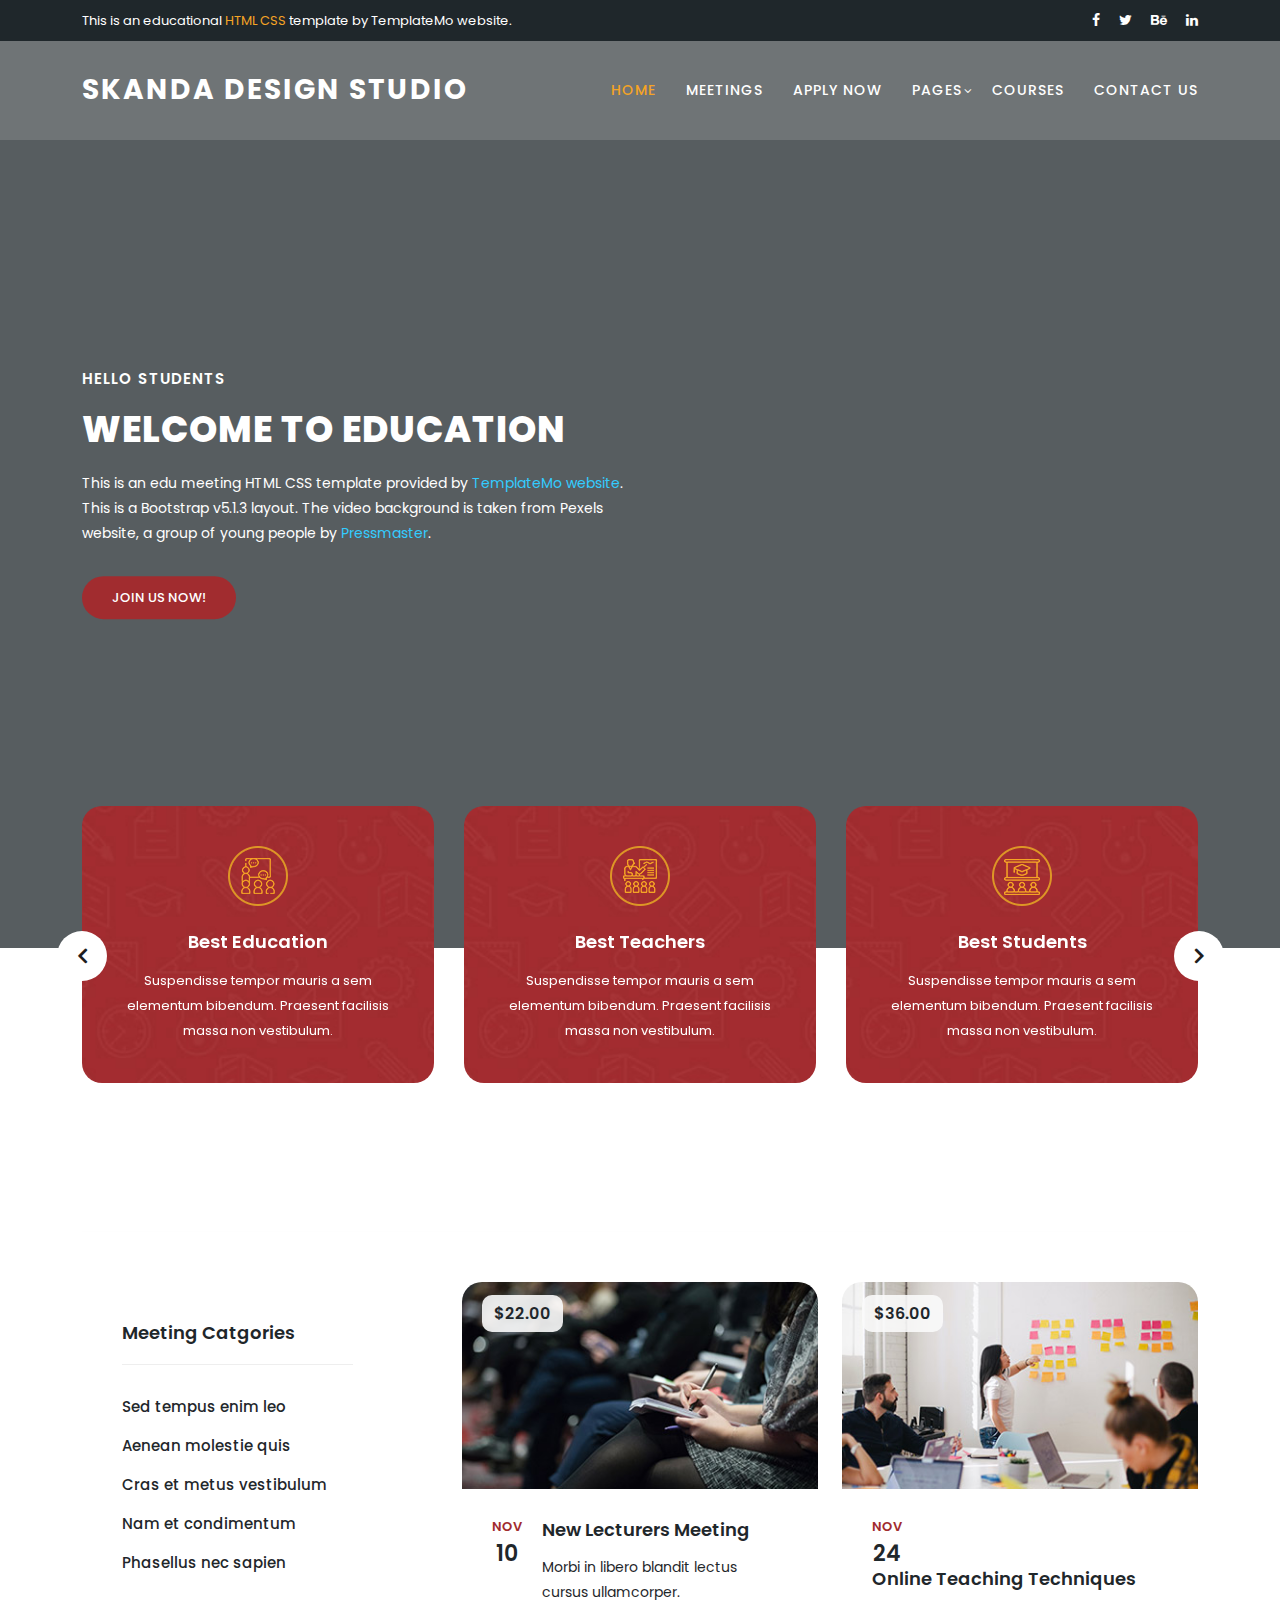
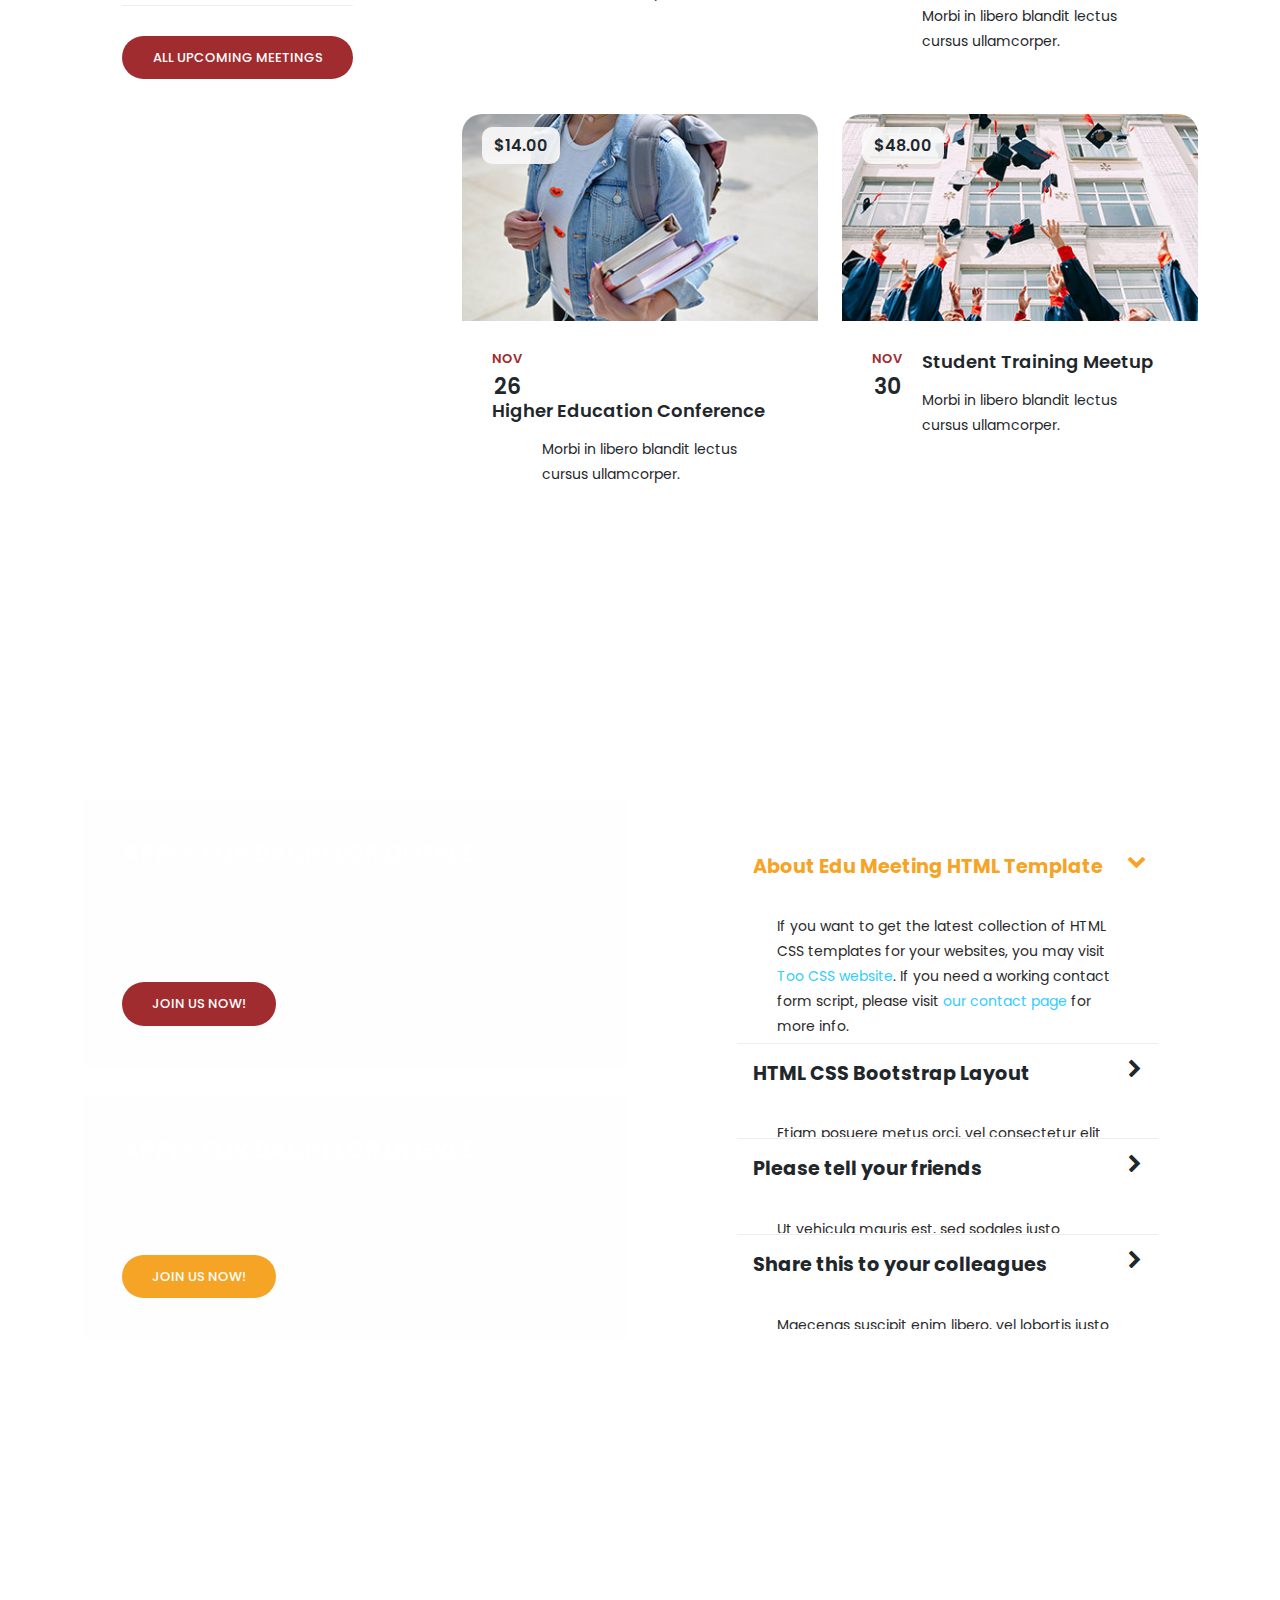
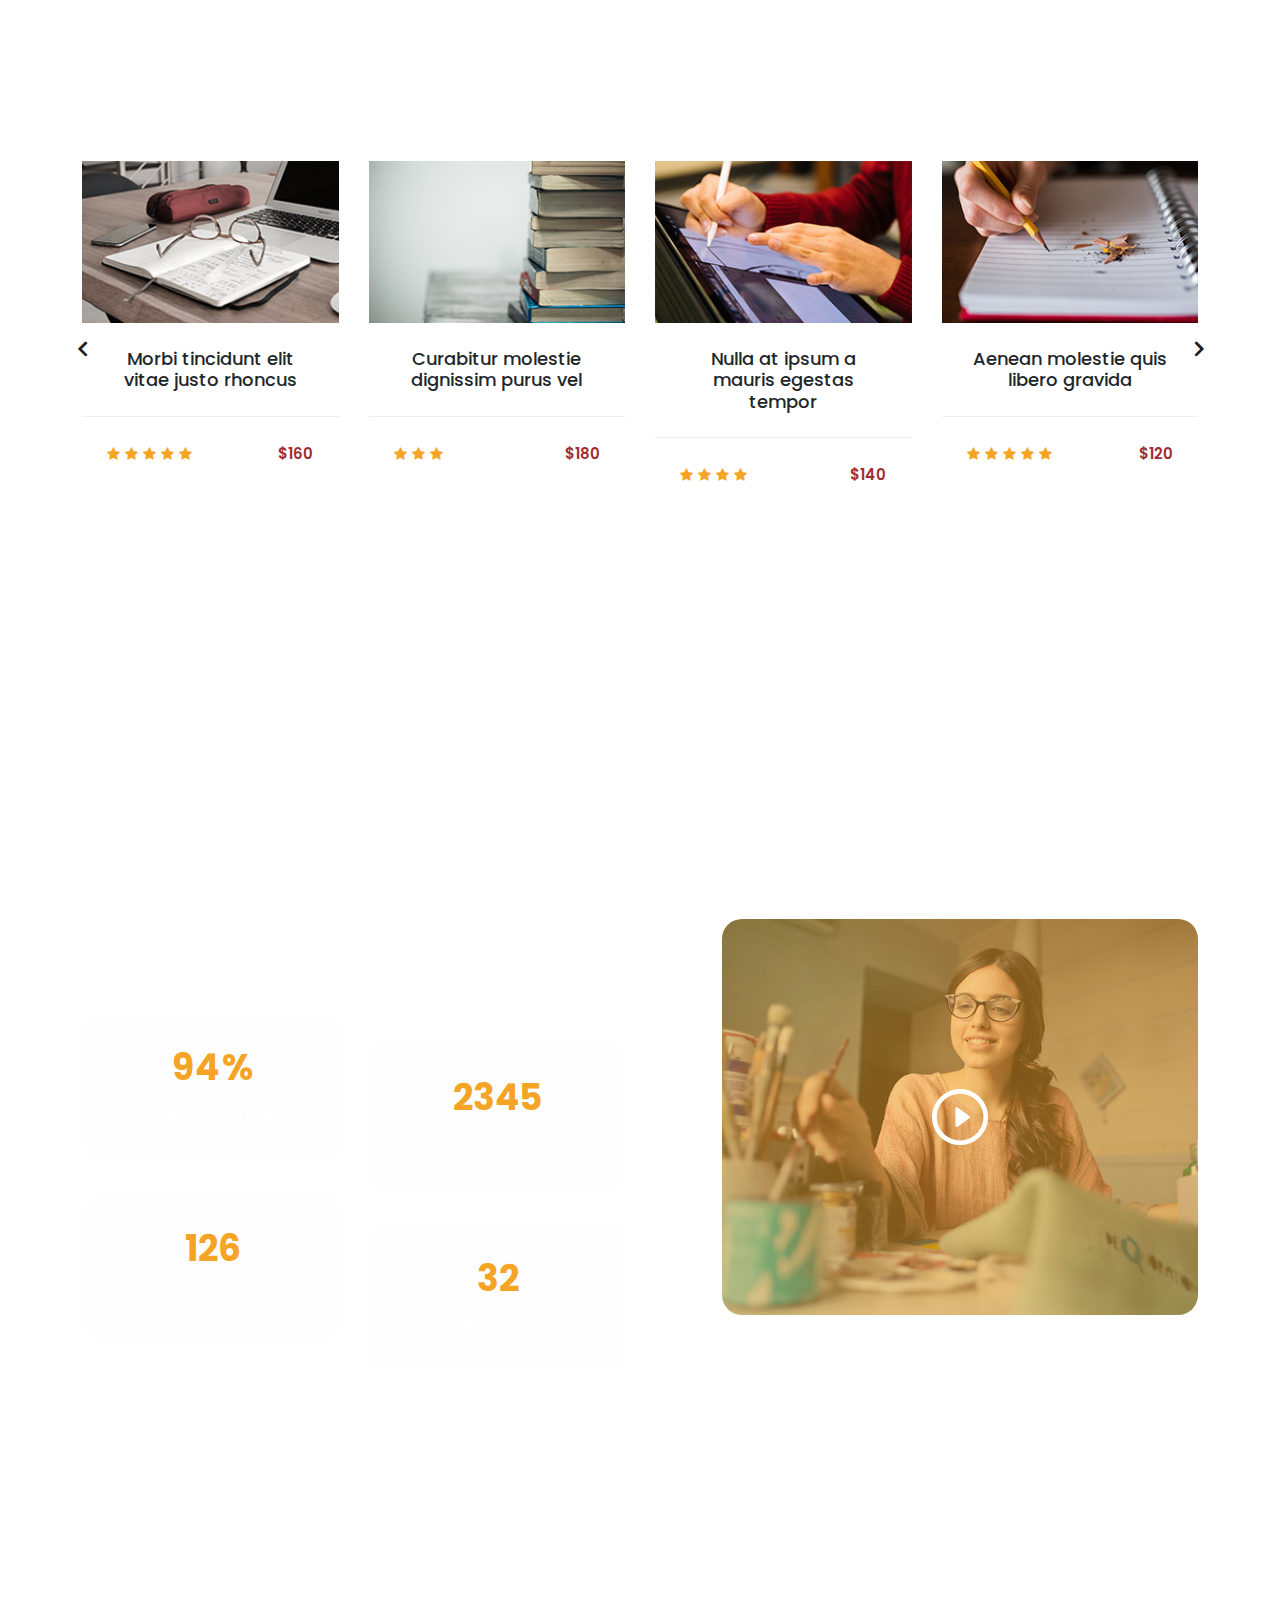
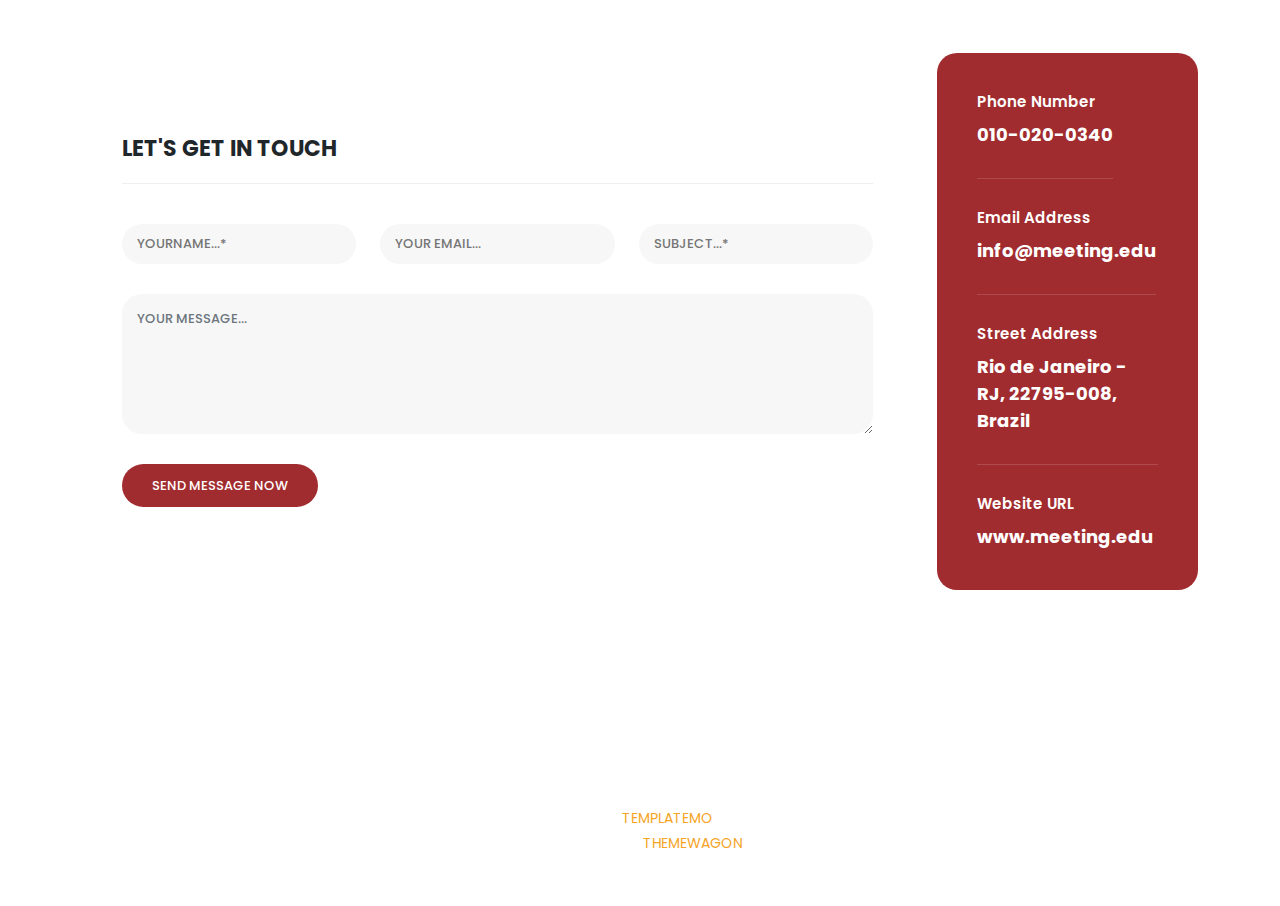
==== index.html @ ee667377 "index.html" ====
<!DOCTYPE html>
<html lang="en">

  <head>

    <meta charset="utf-8">
    <meta name="viewport" content="width=device-width, initial-scale=1, shrink-to-fit=no">
    <meta name="description" content="">
    <meta name="author" content="TemplateMo">
    <link href="https://fonts.googleapis.com/css?family=Poppins:100,200,300,400,500,600,700,800,900" rel="stylesheet">

    <title>SKANDA DESIGNS</title>

    <!-- Bootstrap core CSS -->
    <link href="vendor/bootstrap/css/bootstrap.min.css" rel="stylesheet">


    <!-- Additional CSS Files -->
    <link rel="stylesheet" href="assets/css/fontawesome.css">
    <link rel="stylesheet" href="assets/css/templatemo-edu-meeting.css">
    <link rel="stylesheet" href="assets/css/owl.css">
    <link rel="stylesheet" href="assets/css/lightbox.css">
<!--

TemplateMo 569 Edu Meeting

https://templatemo.com/tm-569-edu-meeting

-->
  </head>

<body>

  <!-- Sub Header -->
  <div class="sub-header">
    <div class="container">
      <div class="row">
        <div class="col-lg-8 col-sm-8">
          <div class="left-content">
            <p>This is an educational <em>HTML CSS</em> template by TemplateMo website.</p>
          </div>
        </div>
        <div class="col-lg-4 col-sm-4">
          <div class="right-icons">
            <ul>
              <li><a href="#"><i class="fa fa-facebook"></i></a></li>
              <li><a href="#"><i class="fa fa-twitter"></i></a></li>
              <li><a href="#"><i class="fa fa-behance"></i></a></li>
              <li><a href="#"><i class="fa fa-linkedin"></i></a></li>
            </ul>
          </div>
        </div>
      </div>
    </div>
  </div>

  <!-- ***** Header Area Start ***** -->
  <header class="header-area header-sticky">
      <div class="container">
          <div class="row">
              <div class="col-12">
                  <nav class="main-nav">
                      <!-- ***** Logo Start ***** -->
                      <a href="index.html" class="logo">
                          Skanda Design Studio
                      </a>
                      <!-- ***** Logo End ***** -->
                      <!-- ***** Menu Start ***** -->
                      <ul class="nav">
                          <li class="scroll-to-section"><a href="#top" class="active">Home</a></li>
                          <li><a href="meetings.html">Meetings</a></li>
                          <li class="scroll-to-section"><a href="#apply">Apply Now</a></li>
                          <li class="has-sub">
                              <a href="javascript:void(0)">Pages</a>
                              <ul class="sub-menu">
                                  <li><a href="meetings.html">Upcoming Meetings</a></li>
                                  <li><a href="meeting-details.html">Meeting Details</a></li>
                              </ul>
                          </li>
                          <li class="scroll-to-section"><a href="#courses">Courses</a></li> 
                          <li class="scroll-to-section"><a href="#contact">Contact Us</a></li> 
                      </ul>        
                      <a class='menu-trigger'>
                          <span>Menu</span>
                      </a>
                      <!-- ***** Menu End ***** -->
                  </nav>
              </div>
          </div>
      </div>
  </header>
  <!-- ***** Header Area End ***** -->

  <!-- ***** Main Banner Area Start ***** -->
  <section class="section main-banner" id="top" data-section="section1">
      <video autoplay muted loop id="bg-video">
          <source src="assets/images/course-video.mp4" type="video/mp4" />
      </video>

      <div class="video-overlay header-text">
          <div class="container">
            <div class="row">
              <div class="col-lg-12">
                <div class="caption">
              <h6>Hello Students</h6>
              <h2>Welcome to Education</h2>
              <p>This is an edu meeting HTML CSS template provided by <a rel="nofollow" href="https://templatemo.com/page/1" target="_blank">TemplateMo website</a>. This is a Bootstrap v5.1.3 layout. The video background is taken from Pexels website, a group of young people by <a rel="nofollow" href="https://www.pexels.com/@pressmaster" target="_blank">Pressmaster</a>.</p>
              <div class="main-button-red">
                  <div class="scroll-to-section"><a href="#contact">Join Us Now!</a></div>
              </div>
          </div>
              </div>
            </div>
          </div>
      </div>
  </section>
  <!-- ***** Main Banner Area End ***** -->

  <section class="services">
    <div class="container">
      <div class="row">
        <div class="col-lg-12">
          <div class="owl-service-item owl-carousel">
          
            <div class="item">
              <div class="icon">
                <img src="assets/images/service-icon-01.png" alt="">
              </div>
              <div class="down-content">
                <h4>Best Education</h4>
                <p>Suspendisse tempor mauris a sem elementum bibendum. Praesent facilisis massa non vestibulum.</p>
              </div>
            </div>
            
            <div class="item">
              <div class="icon">
                <img src="assets/images/service-icon-02.png" alt="">
              </div>
              <div class="down-content">
                <h4>Best Teachers</h4>
                <p>Suspendisse tempor mauris a sem elementum bibendum. Praesent facilisis massa non vestibulum.</p>
              </div>
            </div>
            
            <div class="item">
              <div class="icon">
                <img src="assets/images/service-icon-03.png" alt="">
              </div>
              <div class="down-content">
                <h4>Best Students</h4>
                <p>Suspendisse tempor mauris a sem elementum bibendum. Praesent facilisis massa non vestibulum.</p>
              </div>
            </div>
            
            <div class="item">
              <div class="icon">
                <img src="assets/images/service-icon-02.png" alt="">
              </div>
              <div class="down-content">
                <h4>Online Meeting</h4>
                <p>Suspendisse tempor mauris a sem elementum bibendum. Praesent facilisis massa non vestibulum.</p>
              </div>
            </div>
            
            <div class="item">
              <div class="icon">
                <img src="assets/images/service-icon-03.png" alt="">
              </div>
              <div class="down-content">
                <h4>Best Networking</h4>
                <p>Suspendisse tempor mauris a sem elementum bibendum. Praesent facilisis massa non vestibulum.</p>
              </div>
            </div>
            
          </div>
        </div>
      </div>
    </div>
  </section>

  <section class="upcoming-meetings" id="meetings">
    <div class="container">
      <div class="row">
        <div class="col-lg-12">
          <div class="section-heading">
            <h2>Upcoming Meetings</h2>
          </div>
        </div>
        <div class="col-lg-4">
          <div class="categories">
            <h4>Meeting Catgories</h4>
            <ul>
              <li><a href="#">Sed tempus enim leo</a></li>
              <li><a href="#">Aenean molestie quis</a></li>
              <li><a href="#">Cras et metus vestibulum</a></li>
              <li><a href="#">Nam et condimentum</a></li>
              <li><a href="#">Phasellus nec sapien</a></li>
            </ul>
            <div class="main-button-red">
              <a href="meetings.html">All Upcoming Meetings</a>
            </div>
          </div>
        </div>
        <div class="col-lg-8">
          <div class="row">
            <div class="col-lg-6">
              <div class="meeting-item">
                <div class="thumb">
                  <div class="price">
                    <span>$22.00</span>
                  </div>
                  <a href="meeting-details.html"><img src="assets/images/meeting-01.jpg" alt="New Lecturer Meeting"></a>
                </div>
                <div class="down-content">
                  <div class="date">
                    <h6>Nov <span>10</span></h6>
                  </div>
                  <a href="meeting-details.html"><h4>New Lecturers Meeting</h4></a>
                  <p>Morbi in libero blandit lectus<br>cursus ullamcorper.</p>
                </div>
              </div>
            </div>
            <div class="col-lg-6">
              <div class="meeting-item">
                <div class="thumb">
                  <div class="price">
                    <span>$36.00</span>
                  </div>
                  <a href="meeting-details.html"><img src="assets/images/meeting-02.jpg" alt="Online Teaching"></a>
                </div>
                <div class="down-content">
                  <div class="date">
                    <h6>Nov <span>24</span></h6>
                  </div>
                  <a href="meeting-details.html"><h4>Online Teaching Techniques</h4></a>
                  <p>Morbi in libero blandit lectus<br>cursus ullamcorper.</p>
                </div>
              </div>
            </div>
            <div class="col-lg-6">
              <div class="meeting-item">
                <div class="thumb">
                  <div class="price">
                    <span>$14.00</span>
                  </div>
                  <a href="meeting-details.html"><img src="assets/images/meeting-03.jpg" alt="Higher Education"></a>
                </div>
                <div class="down-content">
                  <div class="date">
                    <h6>Nov <span>26</span></h6>
                  </div>
                  <a href="meeting-details.html"><h4>Higher Education Conference</h4></a>
                  <p>Morbi in libero blandit lectus<br>cursus ullamcorper.</p>
                </div>
              </div>
            </div>
            <div class="col-lg-6">
              <div class="meeting-item">
                <div class="thumb">
                  <div class="price">
                    <span>$48.00</span>
                  </div>
                  <a href="meeting-details.html"><img src="assets/images/meeting-04.jpg" alt="Student Training"></a>
                </div>
                <div class="down-content">
                  <div class="date">
                    <h6>Nov <span>30</span></h6>
                  </div>
                  <a href="meeting-details.html"><h4>Student Training Meetup</h4></a>
                  <p>Morbi in libero blandit lectus<br>cursus ullamcorper.</p>
                </div>
              </div>
            </div>
          </div>
        </div>
      </div>
    </div>
  </section>

  <section class="apply-now" id="apply">
    <div class="container">
      <div class="row">
        <div class="col-lg-6 align-self-center">
          <div class="row">
            <div class="col-lg-12">
              <div class="item">
                <h3>APPLY FOR BACHELOR DEGREE</h3>
                <p>You are allowed to use this edu meeting CSS template for your school or university or business. You can feel free to modify or edit this layout.</p>
                <div class="main-button-red">
                  <div class="scroll-to-section"><a href="#contact">Join Us Now!</a></div>
              </div>
              </div>
            </div>
            <div class="col-lg-12">
              <div class="item">
                <h3>APPLY FOR BACHELOR DEGREE</h3>
                <p>You are not allowed to redistribute the template ZIP file on any other template website. Please contact us for more information.</p>
                <div class="main-button-yellow">
                  <div class="scroll-to-section"><a href="#contact">Join Us Now!</a></div>
              </div>
              </div>
            </div>
          </div>
        </div>
        <div class="col-lg-6">
          <div class="accordions is-first-expanded">
            <article class="accordion">
                <div class="accordion-head">
                    <span>About Edu Meeting HTML Template</span>
                    <span class="icon">
                        <i class="icon fa fa-chevron-right"></i>
                    </span>
                </div>
                <div class="accordion-body">
                    <div class="content">
                        <p>If you want to get the latest collection of HTML CSS templates for your websites, you may visit <a rel="nofollow" href="https://www.toocss.com/" target="_blank">Too CSS website</a>. If you need a working contact form script, please visit <a href="https://templatemo.com/contact" target="_parent">our contact page</a> for more info.</p>
                    </div>
                </div>
            </article>
            <article class="accordion">
                <div class="accordion-head">
                    <span>HTML CSS Bootstrap Layout</span>
                    <span class="icon">
                        <i class="icon fa fa-chevron-right"></i>
                    </span>
                </div>
                <div class="accordion-body">
                    <div class="content">
                        <p>Etiam posuere metus orci, vel consectetur elit imperdiet eu. Cras ipsum magna, maximus at semper sit amet, eleifend eget neque. Nunc facilisis quam purus, sed vulputate augue interdum vitae. Aliquam a elit massa.<br><br>
                        Nulla malesuada elit lacus, ac ultricies massa varius sed. Etiam eu metus eget nibh consequat aliquet. Proin fringilla, quam at euismod porttitor, odio odio tempus ligula, ut feugiat ex erat nec mauris. Donec viverra velit eget lectus sollicitudin tincidunt.</p>
                    </div>
                </div>
            </article>
            <article class="accordion">
                <div class="accordion-head">
                    <span>Please tell your friends</span>
                    <span class="icon">
                        <i class="icon fa fa-chevron-right"></i>
                    </span>
                </div>
                <div class="accordion-body">
                    <div class="content">
                        <p>Ut vehicula mauris est, sed sodales justo rhoncus eu. Morbi porttitor quam velit, at ullamcorper justo suscipit sit amet. Quisque at suscipit mi, non efficitur velit.<br><br>
                        Cras et tortor semper, placerat eros sit amet, porta est. Mauris porttitor sapien et quam volutpat luctus. Nullam sodales ipsum ac neque ultricies varius.</p>
                    </div>
                </div>
            </article>
            <article class="accordion last-accordion">
                <div class="accordion-head">
                    <span>Share this to your colleagues</span>
                    <span class="icon">
                        <i class="icon fa fa-chevron-right"></i>
                    </span>
                </div>
                <div class="accordion-body">
                    <div class="content">
                        <p>Maecenas suscipit enim libero, vel lobortis justo condimentum id. Interdum et malesuada fames ac ante ipsum primis in faucibus.<br><br>
                        Sed eleifend metus sit amet magna tristique, posuere laoreet arcu semper. Nulla pellentesque ut tortor sit amet maximus. In eu libero ullamcorper, semper nisi quis, convallis nisi.</p>
                    </div>
                </div>
            </article>
        </div>
        </div>
      </div>
    </div>
  </section>

  <section class="our-courses" id="courses">
    <div class="container">
      <div class="row">
        <div class="col-lg-12">
          <div class="section-heading">
            <h2>Our Popular Courses</h2>
          </div>
        </div>
        <div class="col-lg-12">
          <div class="owl-courses-item owl-carousel">
            <div class="item">
              <img src="assets/images/course-01.jpg" alt="Course One">
              <div class="down-content">
                <h4>Morbi tincidunt elit vitae justo rhoncus</h4>
                <div class="info">
                  <div class="row">
                    <div class="col-8">
                      <ul>
                        <li><i class="fa fa-star"></i></li>
                        <li><i class="fa fa-star"></i></li>
                        <li><i class="fa fa-star"></i></li>
                        <li><i class="fa fa-star"></i></li>
                        <li><i class="fa fa-star"></i></li>
                      </ul>
                    </div>
                    <div class="col-4">
                       <span>$160</span>
                    </div>
                  </div>
                </div>
              </div>
            </div>
            <div class="item">
              <img src="assets/images/course-02.jpg" alt="Course Two">
              <div class="down-content">
                <h4>Curabitur molestie dignissim purus vel</h4>
                <div class="info">
                  <div class="row">
                    <div class="col-8">
                      <ul>
                        <li><i class="fa fa-star"></i></li>
                        <li><i class="fa fa-star"></i></li>
                        <li><i class="fa fa-star"></i></li>
                      </ul>
                    </div>
                    <div class="col-4">
                       <span>$180</span>
                    </div>
                  </div>
                </div>
              </div>
            </div>
            <div class="item">
              <img src="assets/images/course-03.jpg" alt="">
              <div class="down-content">
                <h4>Nulla at ipsum a mauris egestas tempor</h4>
                <div class="info">
                  <div class="row">
                    <div class="col-8">
                      <ul>
                        <li><i class="fa fa-star"></i></li>
                        <li><i class="fa fa-star"></i></li>
                        <li><i class="fa fa-star"></i></li>
                        <li><i class="fa fa-star"></i></li>
                      </ul>
                    </div>
                    <div class="col-4">
                       <span>$140</span>
                    </div>
                  </div>
                </div>
              </div>
            </div>
            <div class="item">
              <img src="assets/images/course-04.jpg" alt="">
              <div class="down-content">
                <h4>Aenean molestie quis libero gravida</h4>
                <div class="info">
                  <div class="row">
                    <div class="col-8">
                      <ul>
                        <li><i class="fa fa-star"></i></li>
                        <li><i class="fa fa-star"></i></li>
                        <li><i class="fa fa-star"></i></li>
                        <li><i class="fa fa-star"></i></li>
                        <li><i class="fa fa-star"></i></li>
                      </ul>
                    </div>
                    <div class="col-4">
                       <span>$120</span>
                    </div>
                  </div>
                </div>
              </div>
            </div>
            <div class="item">
              <img src="assets/images/course-01.jpg" alt="">
              <div class="down-content">
                <h4>Lorem ipsum dolor sit amet adipiscing elit</h4>
                <div class="info">
                  <div class="row">
                    <div class="col-8">
                      <ul>
                        <li><i class="fa fa-star"></i></li>
                        <li><i class="fa fa-star"></i></li>
                        <li><i class="fa fa-star"></i></li>
                        <li><i class="fa fa-star"></i></li>
                        <li><i class="fa fa-star"></i></li>
                      </ul>
                    </div>
                    <div class="col-4">
                       <span>$250</span>
                    </div>
                  </div>
                </div>
              </div>
            </div>
            <div class="item">
              <img src="assets/images/course-02.jpg" alt="">
              <div class="down-content">
                <h4>TemplateMo is the best website for Free CSS</h4>
                <div class="info">
                  <div class="row">
                    <div class="col-8">
                      <ul>
                        <li><i class="fa fa-star"></i></li>
                        <li><i class="fa fa-star"></i></li>
                        <li><i class="fa fa-star"></i></li>
                        <li><i class="fa fa-star"></i></li>
                        <li><i class="fa fa-star"></i></li>
                      </ul>
                    </div>
                    <div class="col-4">
                       <span>$270</span>
                    </div>
                  </div>
                </div>
              </div>
            </div>
            <div class="item">
              <img src="assets/images/course-03.jpg" alt="">
              <div class="down-content">
                <h4>Web Design Templates at your finger tips</h4>
                <div class="info">
                  <div class="row">
                    <div class="col-8">
                      <ul>
                        <li><i class="fa fa-star"></i></li>
                        <li><i class="fa fa-star"></i></li>
                        <li><i class="fa fa-star"></i></li>
                        <li><i class="fa fa-star"></i></li>
                        <li><i class="fa fa-star"></i></li>
                      </ul>
                    </div>
                    <div class="col-4">
                       <span>$340</span>
                    </div>
                  </div>
                </div>
              </div>
            </div>
            <div class="item">
              <img src="assets/images/course-04.jpg" alt="">
              <div class="down-content">
                <h4>Please visit our website again</h4>
                <div class="info">
                  <div class="row">
                    <div class="col-8">
                      <ul>
                        <li><i class="fa fa-star"></i></li>
                        <li><i class="fa fa-star"></i></li>
                        <li><i class="fa fa-star"></i></li>
                        <li><i class="fa fa-star"></i></li>
                        <li><i class="fa fa-star"></i></li>
                      </ul>
                    </div>
                    <div class="col-4">
                       <span>$360</span>
                    </div>
                  </div>
                </div>
              </div>
            </div>
            <div class="item">
              <img src="assets/images/course-01.jpg" alt="">
              <div class="down-content">
                <h4>Responsive HTML Templates for you</h4>
                <div class="info">
                  <div class="row">
                    <div class="col-8">
                      <ul>
                        <li><i class="fa fa-star"></i></li>
                        <li><i class="fa fa-star"></i></li>
                        <li><i class="fa fa-star"></i></li>
                        <li><i class="fa fa-star"></i></li>
                        <li><i class="fa fa-star"></i></li>
                      </ul>
                    </div>
                    <div class="col-4">
                       <span>$400</span>
                    </div>
                  </div>
                </div>
              </div>
            </div>
            <div class="item">
              <img src="assets/images/course-02.jpg" alt="">
              <div class="down-content">
                <h4>Download Free CSS Layouts for your business</h4>
                <div class="info">
                  <div class="row">
                    <div class="col-8">
                      <ul>
                        <li><i class="fa fa-star"></i></li>
                        <li><i class="fa fa-star"></i></li>
                        <li><i class="fa fa-star"></i></li>
                        <li><i class="fa fa-star"></i></li>
                        <li><i class="fa fa-star"></i></li>
                      </ul>
                    </div>
                    <div class="col-4">
                       <span>$430</span>
                    </div>
                  </div>
                </div>
              </div>
            </div>
            <div class="item">
              <img src="assets/images/course-03.jpg" alt="">
              <div class="down-content">
                <h4>Morbi in libero blandit lectus cursus</h4>
                <div class="info">
                  <div class="row">
                    <div class="col-8">
                      <ul>
                        <li><i class="fa fa-star"></i></li>
                        <li><i class="fa fa-star"></i></li>
                        <li><i class="fa fa-star"></i></li>
                        <li><i class="fa fa-star"></i></li>
                        <li><i class="fa fa-star"></i></li>
                      </ul>
                    </div>
                    <div class="col-4">
                       <span>$480</span>
                    </div>
                  </div>
                </div>
              </div>
            </div>
            <div class="item">
              <img src="assets/images/course-04.jpg" alt="">
              <div class="down-content">
                <h4>Curabitur molestie dignissim purus</h4>
                <div class="info">
                  <div class="row">
                    <div class="col-8">
                      <ul>
                        <li><i class="fa fa-star"></i></li>
                        <li><i class="fa fa-star"></i></li>
                        <li><i class="fa fa-star"></i></li>
                        <li><i class="fa fa-star"></i></li>
                        <li><i class="fa fa-star"></i></li>
                      </ul>
                    </div>
                    <div class="col-4">
                       <span>$560</span>
                    </div>
                  </div>
                </div>
              </div>
            </div>
          </div>
        </div>
      </div>
    </div>
  </section>

  <section class="our-facts">
    <div class="container">
      <div class="row">
        <div class="col-lg-6">
          <div class="row">
            <div class="col-lg-12">
              <h2>A Few Facts About Our University</h2>
            </div>
            <div class="col-lg-6">
              <div class="row">
                <div class="col-12">
                  <div class="count-area-content percentage">
                    <div class="count-digit">94</div>
                    <div class="count-title">Succesed Students</div>
                  </div>
                </div>
                <div class="col-12">
                  <div class="count-area-content">
                    <div class="count-digit">126</div>
                    <div class="count-title">Current Teachers</div>
                  </div>
                </div>
              </div>
            </div>
            <div class="col-lg-6">
              <div class="row">
                <div class="col-12">
                  <div class="count-area-content new-students">
                    <div class="count-digit">2345</div>
                    <div class="count-title">New Students</div>
                  </div>
                </div> 
                <div class="col-12">
                  <div class="count-area-content">
                    <div class="count-digit">32</div>
                    <div class="count-title">Awards</div>
                  </div>
                </div>
              </div>
            </div>
          </div>
        </div> 
        <div class="col-lg-6 align-self-center">
          <div class="video">
            <a href="https://www.youtube.com/watch?v=HndV87XpkWg" target="_blank"><img src="assets/images/play-icon.png" alt=""></a>
          </div>
        </div>
      </div>
    </div>
  </section>

  <section class="contact-us" id="contact">
    <div class="container">
      <div class="row">
        <div class="col-lg-9 align-self-center">
          <div class="row">
            <div class="col-lg-12">
              <form id="contact" action="" method="post">
                <div class="row">
                  <div class="col-lg-12">
                    <h2>Let's get in touch</h2>
                  </div>
                  <div class="col-lg-4">
                    <fieldset>
                      <input name="name" type="text" id="name" placeholder="YOURNAME...*" required="">
                    </fieldset>
                  </div>
                  <div class="col-lg-4">
                    <fieldset>
                    <input name="email" type="text" id="email" pattern="[^ @]*@[^ @]*" placeholder="YOUR EMAIL..." required="">
                  </fieldset>
                  </div>
                  <div class="col-lg-4">
                    <fieldset>
                      <input name="subject" type="text" id="subject" placeholder="SUBJECT...*" required="">
                    </fieldset>
                  </div>
                  <div class="col-lg-12">
                    <fieldset>
                      <textarea name="message" type="text" class="form-control" id="message" placeholder="YOUR MESSAGE..." required=""></textarea>
                    </fieldset>
                  </div>
                  <div class="col-lg-12">
                    <fieldset>
                      <button type="submit" id="form-submit" class="button">SEND MESSAGE NOW</button>
                    </fieldset>
                  </div>
                </div>
              </form>
            </div>
          </div>
        </div>
        <div class="col-lg-3">
          <div class="right-info">
            <ul>
              <li>
                <h6>Phone Number</h6>
                <span>010-020-0340</span>
              </li>
              <li>
                <h6>Email Address</h6>
                <span>info@meeting.edu</span>
              </li>
              <li>
                <h6>Street Address</h6>
                <span>Rio de Janeiro - RJ, 22795-008, Brazil</span>
              </li>
              <li>
                <h6>Website URL</h6>
                <span>www.meeting.edu</span>
              </li>
            </ul>
          </div>
        </div>
      </div>
    </div>
    <div class="footer">
      <p>Copyright © 2022 Edu Meeting Co., Ltd. All Rights Reserved. 
          <br>
          Design: <a href="https://templatemo.com" target="_parent" title="free css templates">TemplateMo</a>
          <br>
          Distibuted By: <a href="https://themewagon.com" target="_blank" title="Build Better UI, Faster">ThemeWagon</a>
        </p>
    </div>
  </section>

  <!-- Scripts -->
  <!-- Bootstrap core JavaScript -->
    <script src="vendor/jquery/jquery.min.js"></script>
    <script src="vendor/bootstrap/js/bootstrap.bundle.min.js"></script>

    <script src="assets/js/isotope.min.js"></script>
    <script src="assets/js/owl-carousel.js"></script>
    <script src="assets/js/lightbox.js"></script>
    <script src="assets/js/tabs.js"></script>
    <script src="assets/js/video.js"></script>
    <script src="assets/js/slick-slider.js"></script>
    <script src="assets/js/custom.js"></script>
    <script>
        //according to loftblog tut
        $('.nav li:first').addClass('active');

        var showSection = function showSection(section, isAnimate) {
          var
          direction = section.replace(/#/, ''),
          reqSection = $('.section').filter('[data-section="' + direction + '"]'),
          reqSectionPos = reqSection.offset().top - 0;

          if (isAnimate) {
            $('body, html').animate({
              scrollTop: reqSectionPos },
            800);
          } else {
            $('body, html').scrollTop(reqSectionPos);
          }

        };

        var checkSection = function checkSection() {
          $('.section').each(function () {
            var
            $this = $(this),
            topEdge = $this.offset().top - 80,
            bottomEdge = topEdge + $this.height(),
            wScroll = $(window).scrollTop();
            if (topEdge < wScroll && bottomEdge > wScroll) {
              var
              currentId = $this.data('section'),
              reqLink = $('a').filter('[href*=\\#' + currentId + ']');
              reqLink.closest('li').addClass('active').
              siblings().removeClass('active');
            }
          });
        };

        $('.main-menu, .responsive-menu, .scroll-to-section').on('click', 'a', function (e) {
          e.preventDefault();
          showSection($(this).attr('href'), true);
        });

        $(window).scroll(function () {
          checkSection();
        });
    </script>
</body>

</body>
</html>
---- assets/css/templatemo-edu-meeting.css ----
/*

TemplateMo 569 Edu Meeting

https://templatemo.com/tm-569-edu-meeting

*/

/* ---------------------------------------------
Table of contents
------------------------------------------------
01. font & reset css
02. reset
03. global styles
04. header
05. banner
06. features
07. testimonials
08. contact
09. footer
10. preloader
11. search
12. portfolio

--------------------------------------------- */
/* 
---------------------------------------------
font & reset css
--------------------------------------------- 
*/
@import url("https://fonts.googleapis.com/css?family=Poppins:100,200,300,400,500,600,700,800,900");
/* 
---------------------------------------------
reset
--------------------------------------------- 
*/
html, body, div, span, applet, object, iframe, h1, h2, h3, h4, h5, h6, p, blockquote, div
pre, a, abbr, acronym, address, big, cite, code, del, dfn, em, font, img, ins, kbd, q,
s, samp, small, strike, strong, sub, sup, tt, var, b, u, i, center, dl, dt, dd, ol, ul, li,
figure, header, nav, section, article, aside, footer, figcaption {
  margin: 0;
  padding: 0;
  border: 0;
  outline: 0;
}

.clearfix:after {
  content: ".";
  display: block;
  clear: both;
  visibility: hidden;
  line-height: 0;
  height: 0;
}

.clearfix {
  display: inline-block;
}

html[xmlns] .clearfix {
  display: block;
}

* html .clearfix {
  height: 1%;
}

ul, li {
  padding: 0;
  margin: 0;
  list-style: none;
}

header, nav, section, article, aside, footer, hgroup {
  display: block;
}

* {
  box-sizing: border-box;
}

html, body {
  font-family: 'Poppins', sans-serif;
  font-weight: 400;
  background-color: #fff;
  font-size: 16px;
  -ms-text-size-adjust: 100%;
  -webkit-font-smoothing: antialiased;
  -moz-osx-font-smoothing: grayscale;
}

a {
  text-decoration: none !important;
  color: #3CF;
}

a:hover {
	color: #FC3;
}

h1, h2, h3, h4, h5, h6 {
  margin-top: 0px;
  margin-bottom: 0px;
}

ul {
  margin-bottom: 0px;
}

p {
  font-size: 14px;
  line-height: 25px;
  color: #2a2a2a;
}

img {
  width: 100%;
  overflow: hidden;
}

/* 
---------------------------------------------
global styles
--------------------------------------------- 
*/
html,
body {
  background: #fff;
  font-family: 'Poppins', sans-serif;
}

::selection {
  background: #f5a425;
  color: #fff;
}

::-moz-selection {
  background: #f5a425;
  color: #fff;
}

@media (max-width: 991px) {
  html, body {
    overflow-x: hidden;
  }
  .mobile-top-fix {
    margin-top: 30px;
    margin-bottom: 0px;
  }
  .mobile-bottom-fix {
    margin-bottom: 30px;
  }
  .mobile-bottom-fix-big {
    margin-bottom: 60px;
  }
}

.main-button-red a {
  font-size: 13px;
  color: #fff;
  background-color: #a12c2f;
  padding: 12px 30px;
  display: inline-block;
  border-radius: 22px;
  font-weight: 500;
  text-transform: uppercase;
  transition: all .3s;
}

.main-button-red a:hover {
  opacity: 0.9;
}

.main-button-yellow a {
  font-size: 13px;
  color: #fff;
  background-color: #f5a425;
  padding: 12px 30px;
  display: inline-block;
  border-radius: 22px;
  font-weight: 500;
  text-transform: uppercase;
  transition: all .3s;
}

.main-button-yellow a:hover {
  opacity: 0.9;
}

.section-heading h2 {
  line-height: 40px;
  margin-top: 0px;
  margin-bottom: 50px; 
  padding-bottom: 20px;
  border-bottom: 1px solid rgba(250,250,250,0.15);
  font-size: 22px;
  font-weight: 700;
  text-transform: uppercase;
  color: #fff;
}


/* 
---------------------------------------------
header
--------------------------------------------- 
*/

.sub-header {
  background-color: #1f272b;
  position: relative;
  z-index: 1111;
}

.sub-header .left-content p {
  color: #fff;
  padding: 8px 0px;
  font-size: 13px;
}

.sub-header .right-icons {
  text-align: right;
  padding: 8px 0px;
}

.sub-header .right-icons ul li {
  display: inline-block;
  margin-left: 15px;
}

.sub-header .right-icons ul li a {
  color: #fff;
  font-size: 14px;
  transition: all .3s;
}

.sub-header .right-icons ul li a:hover {
  color: #f5a425;
}

.sub-header .left-content p em {
   font-style: normal;
   color: #f5a425;
}

.background-header {
  background-color: #fff!important;
  height: 80px!important;
  position: fixed!important;
  top: 0!important;
  left: 0;
  right: 0;
  box-shadow: 0px 0px 10px rgba(0,0,0,0.15)!important;
}

.background-header .main-nav .nav li a {
  color: #1e1e1e!important;
}

.background-header .logo,
.background-header .main-nav .nav li a {
  color: #1e1e1e!important;
}

.background-header .main-nav .nav li:hover a {
  color: #fb5849!important;
}

.background-header .nav li a.active {
  color: #fb5849!important;
}

.header-area {
  background-color: rgba(250,250,250,0.15);
  position: absolute;
  top: 40px;
  left: 0;
  right: 0;
  z-index: 100;
  -webkit-transition: all .5s ease 0s;
  -moz-transition: all .5s ease 0s;
  -o-transition: all .5s ease 0s;
  transition: all .5s ease 0s;
}

.header-area .main-nav {
  min-height: 80px;
  background: transparent;
}

.header-area .main-nav .logo {
  line-height: 100px;
  color: #fff;
  font-size: 28px;
  font-weight: 700;
  text-transform: uppercase;
  letter-spacing: 2px;
  float: left;
  -webkit-transition: all 0.3s ease 0s;
  -moz-transition: all 0.3s ease 0s;
  -o-transition: all 0.3s ease 0s;
  transition: all 0.3s ease 0s;
}

.background-header .main-nav .logo {
  line-height: 75px;
}

.background-header .nav {
  margin-top: 20px !important;
}

.header-area .main-nav .nav {
  float: right;
  margin-top: 30px;
  margin-right: 0px;
  background-color: transparent;
  -webkit-transition: all 0.3s ease 0s;
  -moz-transition: all 0.3s ease 0s;
  -o-transition: all 0.3s ease 0s;
  transition: all 0.3s ease 0s;
  position: relative;
  z-index: 999;
}

.header-area .main-nav .nav li {
  padding-left: 15px;
  padding-right: 15px;
}

.header-area .main-nav .nav li:last-child {
  padding-right: 0px;
}

.header-area .main-nav .nav li a {
  display: block;
  font-weight: 500;
  font-size: 14px;
  text-transform: uppercase;
  color: #fff;
  -webkit-transition: all 0.3s ease 0s;
  -moz-transition: all 0.3s ease 0s;
  -o-transition: all 0.3s ease 0s;
  transition: all 0.3s ease 0s;
  height: 40px;
  line-height: 40px;
  border: transparent;
  letter-spacing: 1px;
}

.header-area .main-nav .nav li:hover a,
.header-area .main-nav .nav li a.active {
  color: #f5a425!important;
}

.background-header .main-nav .nav li:hover a,
.background-header .main-nav .nav li a.active {
  color: #f5a425!important;
  opacity: 1;
}

.header-area .main-nav .nav li.has-sub {
  position: relative;
  padding-right: 15px;
}

.header-area .main-nav .nav li.has-sub:after {
  font-family: FontAwesome;
  content: "\f107";
  font-size: 12px;
  color: #fff;
  position: absolute;
  right: 5px;
  top: 12px;
}

.background-header .main-nav .nav li.has-sub:after {
  color: #1e1e1e;
}

.header-area .main-nav .nav li.has-sub ul.sub-menu {
  position: absolute;
  width: 200px;
  box-shadow: 0 2px 28px 0 rgba(0, 0, 0, 0.06);
  overflow: hidden;
  top: 40px;
  opacity: 0;
  transition: all .3s;
  transform: translateY(+2em);
  visibility: hidden;
  z-index: -1;
}

.header-area .main-nav .nav li.has-sub ul.sub-menu li {
  margin-left: 0px;
  padding-left: 0px;
  padding-right: 0px;
}

.header-area .main-nav .nav li.has-sub ul.sub-menu li a {
  opacity: 1;
  display: block;
  background: #f7f7f7;
  color: #2a2a2a!important;
  padding-left: 20px;
  height: 40px;
  line-height: 40px;
  -webkit-transition: all 0.3s ease 0s;
  -moz-transition: all 0.3s ease 0s;
  -o-transition: all 0.3s ease 0s;
  transition: all 0.3s ease 0s;
  position: relative;
  font-size: 13px;
  font-weight: 400;
  border-bottom: 1px solid #eee;
}

.header-area .main-nav .nav li.has-sub ul li a:hover {
  background: #fff;
  color: #f5a425!important;
  padding-left: 25px;
}

.header-area .main-nav .nav li.has-sub ul li a:hover:before {
  width: 3px;
}

.header-area .main-nav .nav li.has-sub:hover ul.sub-menu {
  visibility: visible;
  opacity: 1;
  z-index: 1;
  transform: translateY(0%);
  transition-delay: 0s, 0s, 0.3s;
}

.header-area .main-nav .menu-trigger {
  cursor: pointer;
  display: block;
  position: absolute;
  top: 33px;
  width: 32px;
  height: 40px;
  text-indent: -9999em;
  z-index: 99;
  right: 40px;
  display: none;
}

.background-header .main-nav .menu-trigger {
  top: 23px;
}

.header-area .main-nav .menu-trigger span,
.header-area .main-nav .menu-trigger span:before,
.header-area .main-nav .menu-trigger span:after {
  -moz-transition: all 0.4s;
  -o-transition: all 0.4s;
  -webkit-transition: all 0.4s;
  transition: all 0.4s;
  background-color: #1e1e1e;
  display: block;
  position: absolute;
  width: 30px;
  height: 2px;
  left: 0;
}

.background-header .main-nav .menu-trigger span,
.background-header .main-nav .menu-trigger span:before,
.background-header .main-nav .menu-trigger span:after {
  background-color: #1e1e1e;
}

.header-area .main-nav .menu-trigger span:before,
.header-area .main-nav .menu-trigger span:after {
  -moz-transition: all 0.4s;
  -o-transition: all 0.4s;
  -webkit-transition: all 0.4s;
  transition: all 0.4s;
  background-color: #1e1e1e;
  display: block;
  position: absolute;
  width: 30px;
  height: 2px;
  left: 0;
  width: 75%;
}

.background-header .main-nav .menu-trigger span:before,
.background-header .main-nav .menu-trigger span:after {
  background-color: #1e1e1e;
}

.header-area .main-nav .menu-trigger span:before,
.header-area .main-nav .menu-trigger span:after {
  content: "";
}

.header-area .main-nav .menu-trigger span {
  top: 16px;
}

.header-area .main-nav .menu-trigger span:before {
  -moz-transform-origin: 33% 100%;
  -ms-transform-origin: 33% 100%;
  -webkit-transform-origin: 33% 100%;
  transform-origin: 33% 100%;
  top: -10px;
  z-index: 10;
}

.header-area .main-nav .menu-trigger span:after {
  -moz-transform-origin: 33% 0;
  -ms-transform-origin: 33% 0;
  -webkit-transform-origin: 33% 0;
  transform-origin: 33% 0;
  top: 10px;
}

.header-area .main-nav .menu-trigger.active span,
.header-area .main-nav .menu-trigger.active span:before,
.header-area .main-nav .menu-trigger.active span:after {
  background-color: transparent;
  width: 100%;
}

.header-area .main-nav .menu-trigger.active span:before {
  -moz-transform: translateY(6px) translateX(1px) rotate(45deg);
  -ms-transform: translateY(6px) translateX(1px) rotate(45deg);
  -webkit-transform: translateY(6px) translateX(1px) rotate(45deg);
  transform: translateY(6px) translateX(1px) rotate(45deg);
  background-color: #1e1e1e;
}

.background-header .main-nav .menu-trigger.active span:before {
  background-color: #1e1e1e;
}

.header-area .main-nav .menu-trigger.active span:after {
  -moz-transform: translateY(-6px) translateX(1px) rotate(-45deg);
  -ms-transform: translateY(-6px) translateX(1px) rotate(-45deg);
  -webkit-transform: translateY(-6px) translateX(1px) rotate(-45deg);
  transform: translateY(-6px) translateX(1px) rotate(-45deg);
  background-color: #1e1e1e;
}

.background-header .main-nav .menu-trigger.active span:after {
  background-color: #1e1e1e;
}

.header-area.header-sticky {
  min-height: 80px;
}

.header-area .nav {
  margin-top: 30px;
}

.header-area.header-sticky .nav li a.active {
  color: #f5a425;
}

@media (max-width: 1200px) {
  .header-area .main-nav .nav li {
    padding-left: 7px;
    padding-right: 7px;
  }
  .header-area .main-nav:before {
    display: none;
  }
}

@media (max-width: 767px) {
  .header-area .main-nav .logo {
    color: #1e1e1e;
  }
  .header-area.header-sticky .nav li a:hover,
  .header-area.header-sticky .nav li a.active {
    color: #f5a425!important;
    opacity: 1;
  }
  .header-area.header-sticky .nav li.search-icon a {
    width: 100%;
  }
  .header-area {
    background-color: #f7f7f7;
    padding: 0px 15px;
    height: 100px;
    box-shadow: none;
    text-align: center;
  }
  .header-area .container {
    padding: 0px;
  }
  .header-area .logo {
    margin-left: 30px;
  }
  .header-area .menu-trigger {
    display: block !important;
  }
  .header-area .main-nav {
    overflow: hidden;
  }
  .header-area .main-nav .nav {
    float: none;
    width: 100%;
    display: none;
    -webkit-transition: all 0s ease 0s;
    -moz-transition: all 0s ease 0s;
    -o-transition: all 0s ease 0s;
    transition: all 0s ease 0s;
    margin-left: 0px;
  }
  .header-area .main-nav .nav li:first-child {
    border-top: 1px solid #eee;
  }
  .header-area.header-sticky .nav {
    margin-top: 100px !important;
  }
  .header-area .main-nav .nav li {
    width: 100%;
    background: #fff;
    border-bottom: 1px solid #eee;
    padding-left: 0px !important;
    padding-right: 0px !important;
  }
  .header-area .main-nav .nav li a {
    height: 50px !important;
    line-height: 50px !important;
    padding: 0px !important;
    border: none !important;
    background: #f7f7f7 !important;
    color: #191a20 !important;
  }
  .header-area .main-nav .nav li a:hover {
    background: #eee !important;
    color: #f5a425!important;
  }
  .header-area .main-nav .nav li.has-sub ul.sub-menu {
    position: relative;
    visibility: inherit;
    opacity: 1;
    z-index: 1;
    transform: translateY(0%);
    top: 0px;
    width: 100%;
    box-shadow: none;
    height: 0px;
    transition: all 0s;
  }
  .header-area .main-nav .nav li.submenu ul li a {
    font-size: 12px;
    font-weight: 400;
  }
  .header-area .main-nav .nav li.submenu ul li a:hover:before {
    width: 0px;
  }
  .header-area .main-nav .nav li.has-sub ul.sub-menu {
    height: auto;
  }
  .header-area .main-nav .nav li.has-sub:after {
    color: #3B566E;
    right: 30px;
    font-size: 14px;
    top: 15px;
  }
  .header-area .main-nav .nav li.submenu:hover ul, .header-area .main-nav .nav li.submenu:focus ul {
    height: 0px;
  }
}

@media (min-width: 767px) {
  .header-area .main-nav .nav {
    display: flex !important;
  }
}


/* 
---------------------------------------------
banner
--------------------------------------------- 
*/

.main-banner {
  position: relative;
  max-height: 100%;
  overflow: hidden;
  margin-bottom: -7px;
}

#bg-video {
    min-width: 100%;
    min-height: 100vh;
    max-width: 100%;
    max-height: 100vh;
    object-fit: cover;
    z-index: -1;
}

#bg-video::-webkit-media-controls {
    display: none !important;
}

.video-overlay {
    position: absolute;
    background-color: rgba(31,39,43,0.75);
    top: 0;
    left: 0;
    bottom: 0;
    right: 0;
    width: 100%;
}

.main-banner .caption {
  position: absolute;
  top: 50%;
  transform: translateY(-50%);
}

.main-banner .caption h6 {
  margin-top: 0px;
  font-size: 15px;
  text-transform: uppercase;
  font-weight: 600;
  color: #fff;
  letter-spacing: 1px;
}

.main-banner .caption h2 {
  margin-top: 20px;
  margin-bottom: 20px;
  font-size: 36px;
  text-transform: uppercase;
  font-weight: 800;
  color: #fff;
  letter-spacing: 1px;
}

.main-banner .caption h2 em {
  font-style: normal;
  color: #f5a425;
  font-weight: 900;
}

.main-banner .caption p {
  color: #fff;
  font-size: 14px;
  max-width: 570px;
}

.main-banner .caption .main-button-red {
  margin-top: 30px;
}

@media screen and (max-width: 767px) {

  .main-banner .caption h6 {
    font-weight: 500;
  }

  .main-banner .caption h2 {
    font-size: 36px;
  }

}


/*
---------------------------------------------
services
---------------------------------------------
*/

.services {
  margin-top: -135px;
  position: absolute;
  width: 100%;
}

.services .item {
  background-image: url(../images/service-item-bg.jpg);
  background-repeat: no-repeat;
  background-size: cover;
  background-position: center center;
  border-radius: 20px;
  text-align: center;
  color: #fff;
  padding: 40px;
}

.services .item .icon {
  max-width: 60px;
  margin: 0 auto;
}

.services .item h4 {
  margin-top: 25px;
  margin-bottom: 15px;
  font-size: 18px;
  font-weight: 600;
}

.services .item p {
  color: #fff;
  font-size: 13px;
}

.services .owl-nav {
  display: inline-block !important;
  text-align: center;
  position: absolute;
  width: 100%;
  top: 50%;
  transform: translateY(-25px);
}
    
.services .owl-nav .owl-prev{
  margin-right: 10px;
  outline: none;
  position: absolute;
  left: -80px;
}

.services .owl-nav .owl-prev span,
.services .owl-nav .owl-next span {
  opacity: 0;
}

.services .owl-nav .owl-prev:before {
  display: inline-block;
  font-family: 'FontAwesome';
  color: #1e1e1e;
  font-size: 25px;
  font-weight: 700;
  content: '\f104';
  background-color: #fff;
  width: 50px;
  height: 50px;
  border-radius: 50%;
  line-height: 50px;
}

.services .owl-nav .owl-prev {
  opacity: 1;
  transition: all .5s;
}

.services .owl-nav .owl-prev:hover {
  opacity: 0.9;
}

.services .owl-nav .owl-next {
  opacity: 1;
  transition: all .5s;
}

.services .owl-nav .owl-next:hover {
  opacity: 0.9;
}

.services .owl-nav .owl-next{
  margin-left: 10px;
  outline: none;
  position: absolute;
  right: -85px;
}

.services .owl-nav .owl-next:before {
  display: inline-block;
  font-family: 'FontAwesome';
  color: #1e1e1e;
  font-size: 25px;
  font-weight: 700;
  content: '\f105';
  background-color: #fff;
  width: 50px;
  height: 50px;
  border-radius: 50%;
  line-height: 50px;
}


/*
---------------------------------------------
upcoming meetings
---------------------------------------------
*/

section.upcoming-meetings {
  background-image: url(../images/meetings-bg.jpg);
  background-position: center center;
  background-attachment: fixed;
  background-repeat: no-repeat;
  background-size: cover;
  padding-top: 230px;
  padding-bottom: 110px;
}

section.upcoming-meetings .section-heading {
  text-align: center;
}

section.upcoming-meetings .categories {
  background-color: #fff;
  border-radius: 20px;
  padding: 40px;
  margin-right: 45px;
}

section.upcoming-meetings .categories h4 {
  font-size: 18px;
  font-weight: 600;
  color: #1f272b;
  margin-bottom: 30px;
  padding-bottom: 20px;
  border-bottom: 1px solid #eee;
}

section.upcoming-meetings .categories ul li {
  display: inline-block;
  margin-bottom: 15px;
}

section.upcoming-meetings .categories ul li a {
  font-size: 15px;
  color: #1f272b;
  font-weight: 500;
  transition: all .3s;
}

section.upcoming-meetings .categories ul li a:hover {
  color: #a12c2f;
}

section.upcoming-meetings .categories .main-button-red {
  border-top: 1px solid #eee;
  padding-top: 30px;
  margin-top: 15px;
}

section.upcoming-meetings .categories .main-button-red a {
  width: 100%;
  text-align: center;
}

.meeting-item {
  margin-bottom: 30px;
}

.meeting-item .thumb {
  position: relative;
}

.meeting-item .thumb img {
  border-top-right-radius: 20px;
  border-top-left-radius: 20px;
}

.meeting-item .thumb .price {
  position: absolute;
  left: 20px;
  top: 20px;
}

.meeting-item .thumb .price span {
  font-size: 16px;
  color: #1f272b;
  font-weight: 600;
  background-color: rgba(250,250,250,0.9);
  padding: 7px 12px;
  border-radius: 10px;
}

.meeting-item .down-content {
  background-color: #fff;
  padding: 30px;
  border-bottom-right-radius: 20px;
  border-bottom-left-radius: 20px;
}

.meeting-item .down-content .date {
  float: left;
  text-align: center;
  display: inline-block;
  margin-right: 20px;
}

.meeting-item .down-content .date h6 {
  font-size: 13px;
  text-transform: uppercase;
  font-weight: 600;
  color: #a12c2f;
}

.meeting-item .down-content .date span {
  display: block;
  color: #1f272b;
  font-size: 22px;
  margin-top: 7px;
}

.meeting-item .down-content h4 {
  font-size: 18px;
  color: #1f272b;
  font-weight: 600;
  display: inline-block;
  margin-bottom: 15px;
}

.meeting-item .down-content p {
  margin-left: 50px;
  color: #1f272b;
  font-size: 14px;
}



/*
---------------------------------------------
apply now
---------------------------------------------
*/

section.apply-now {
  background-image: url(../images/apply-bg.jpg);
  background-position: center center;
  background-attachment: fixed;
  background-repeat: no-repeat;
  background-size: cover;
  padding: 140px 0px;
}

section.apply-now .item {
  background-color: rgba(250,250,250,0.15);
  padding: 40px;
  margin-bottom: 30px;
}

section.apply-now .item h3 {
  color: #fff;
  text-transform: uppercase;
  font-size: 24px;
  font-weight: 700;
  margin-bottom: 20px;
}

section.apply-now .item p {
  color: #fff;
  margin-bottom: 20px;
}

.accordions {
  border-radius: 20px;
  padding: 40px;
  background-color: #fff;
  margin-left: 45px;
}
.accordions .accordion {
  border-bottom: 1px solid #eee;
}
.accordions .last-accordion {
  border-bottom: none;
}
.accordion-head {
  padding: 20px;  
  font-size: 18px;
  font-weight: 700;
  color: #1f272b;
  cursor: pointer;
  transition: color 200ms ease-in-out;
  border-bottom: 1px solid #fff;
}
@media screen and (min-width: 768px) {
  .accordion-head {
    padding: 1rem;
    font-size: 1.2rem;
  }
}
.accordion-head .icon {
  float: right;
  transition: transform 200ms ease-in-out;
}
.accordion-head.is-open {
  color: #f5a425;
  border-bottom: none;
}
.accordion-head.is-open .icon {
  transform: rotate(45deg);
}
.accordion-body {
  overflow: hidden;
  height: 0;
  transition: height 300ms ease-in-out;
  border-bottom: 1px solid #fff;
}
.accordion-body > .content {
  padding: 20px;
  padding-top: 0;
}


/* 
---------------------------------------------
courses
--------------------------------------------- 
*/

section.our-courses {
  background-image: url(../images/meetings-bg.jpg);
  background-position: center center;
  background-attachment: fixed;
  background-repeat: no-repeat;
  background-size: cover;
  padding-top: 140px;
  padding-bottom: 130px;
}

.our-courses .item .down-content {
  background-color: #fff;
}

.our-courses .item .down-content h4 {
  padding: 25px;
  font-size: 18px;
  color: #1f272b;
  text-align: center; 
  border-bottom: 1px solid #eee;
}

.our-courses .item .down-content .info {
  padding: 25px;
}

.our-courses .item .down-content .info ul li {
  display: inline-block;
  margin-right: 1px;
}

.our-courses .item .down-content .info ul li i {
  color: #f5a425;
  font-size: 14px;
}

.our-courses .item .down-content .info span {
  color: #a12c2f;
  font-size: 15px;
  font-weight: 600;
  text-align: right;
  display: inline-block;
  width: 100%;
}

.our-courses .owl-nav {
  text-align: center;
  position: absolute;
  width: 100%;
  top: 50%;
  transform: translateY(-45px);
}

.our-courses .owl-dots {
  display: inline-block;
  text-align: center;
  width: 100%;
  margin-top: 40px;
}

.our-courses .owl-dots .owl-dot {
  transition: all .5s;
  width: 7px;
  height: 7px;
  background-color: #fff;
  margin: 0px 5px;
  border-radius: 50%;
  outline: none;
}

.our-courses .owl-dots .active {
  width: 24px;
  height: 8px;
  border-radius: 4px;
}
    
.our-courses .owl-nav .owl-prev{
  margin-right: 10px;
  outline: none;
  position: absolute;
  left: -80px;
}

.our-courses .owl-nav .owl-prev span,
.our-courses .owl-nav .owl-next span {
  opacity: 0;
}

.our-courses .owl-nav .owl-prev:before {
  display: inline-block;
  font-family: 'FontAwesome';
  color: #1e1e1e;
  font-size: 25px;
  font-weight: 700;
  content: '\f104';
  background-color: #fff;
  width: 50px;
  height: 50px;
  border-radius: 50%;
  line-height: 50px;
}

.our-courses .owl-nav .owl-prev {
  opacity: 1;
  transition: all .5s;
}

.our-courses .owl-nav .owl-prev:hover {
  opacity: 0.9;
}

.our-courses .owl-nav .owl-next {
  opacity: 1;
  transition: all .5s;
}

.our-courses .owl-nav .owl-next:hover {
  opacity: 0.9;
}

.our-courses .owl-nav .owl-next{
  margin-left: 10px;
  outline: none;
  position: absolute;
  right: -85px;
}

.our-courses .owl-nav .owl-next:before {
  display: inline-block;
  font-family: 'FontAwesome';
  color: #1e1e1e;
  font-size: 25px;
  font-weight: 700;
  content: '\f105';
  background-color: #fff;
  width: 50px;
  height: 50px;
  border-radius: 50%;
  line-height: 50px;
}


/*
---------------------------------------------
our facts
---------------------------------------------
*/

section.our-facts {
  background-image: url(../images/facts-bg.jpg);
  background-position: center center;
  background-attachment: fixed;
  background-repeat: no-repeat;
  background-size: cover;
  padding: 140px 0px 125px 0px;
}

section.our-facts h2 {
  font-size: 38px;
  color: #fff;
  line-height: 50px;
  font-weight: 700;
  letter-spacing: 0.5px;
  margin-bottom: 50px;
}

.count-area-content {
  text-align: center;
  background-color: rgba(250,250,250,0.15);
  border-radius: 20px;
  padding: 25px 30px 35px 30px;
  margin: 15px 0px;
}

.percentage .count-digit:after {
  content: '%';
  margin-left: 3px;
}

.count-digit {
    margin: 5px 0px;
    color: #f5a425;
    font-weight: 700;
    font-size: 36px;
}
.count-title {
    font-size: 18px;
    font-weight: 500;
    color: #fff;
    letter-spacing: 0.5px;
}

.new-students {
  margin-top: 45px;
}

section.our-facts .video {
  text-align: center;
  margin-left: 70px;
  background-image: url(../images/video-item-bg.jpg);
  background-repeat: no-repeat;
  background-position: center center;
  background-size: cover;
  border-radius: 20px;
}

section.our-facts .video img {
  padding: 170px 0px;
  max-width: 56px;
}


/* 
---------------------------------------------
contact us
--------------------------------------------- 
*/

section.contact-us {
  background-image: url(../images/meetings-bg.jpg);
  background-position: center center;
  background-attachment: fixed;
  background-repeat: no-repeat;
  background-size: cover;
  padding: 140px 0px 0px 0px;
}

section.contact-us #contact {
  background-color: #fff;
  border-radius: 20px;
  padding: 40px;
}

section.contact-us #contact h2 {
  text-transform: uppercase;
  color: #1f272b;
  border-bottom: 1px solid #eee;
  margin-bottom: 40px;
  padding-bottom: 20px;
  font-size: 22px;
  font-weight: 700;
}

section.contact-us #contact input {
  width: 100%;
  height: 40px;
  border-radius: 20px;
  background-color: #f7f7f7;
  outline: none;
  border: none;
  box-shadow: none;
  font-size: 13px;
  font-weight: 500;
  color: #7a7a7a;
  padding: 0px 15px;
  margin-bottom: 30px;
}

section.contact-us #contact textarea {
  width: 100%;
  min-height: 140px;
  max-height: 180px;
  border-radius: 20px;
  background-color: #f7f7f7;
  outline: none;
  border: none;
  box-shadow: none;
  font-size: 13px;
  font-weight: 500;
  color: #7a7a7a;
  padding: 15px;
  margin-bottom: 30px;
}

section.contact-us #contact button {
  font-size: 13px;
  color: #fff;
  background-color: #a12c2f;
  padding: 12px 30px;
  display: inline-block;
  border-radius: 22px;
  font-weight: 500;
  text-transform: uppercase;
  transition: all .3s;
  border: none;
  outline: none;
}

section.contact-us #contact button:hover {
  opacity: 0.9;
}

section.contact-us .right-info {
  background-color: #a12c2f;
  border-radius: 20px;
  padding: 40px;
}

section.contact-us .right-info ul li {
  display: inline-block;
  border-bottom: 1px solid rgba(250,250,250,0.15);
  margin-bottom: 30px;
  padding-bottom: 30px;
}

section.contact-us .right-info ul li:last-child {
  margin-bottom: 0;
  padding-bottom: 0;
  border-bottom: none;
}

section.contact-us .right-info ul li h6 {
  color: #fff;
  font-size: 15px;
  font-weight: 600;
  margin-bottom: 10px;
}

section.contact-us .right-info ul li span {
  display: block;
  font-size: 18px;
  color: #fff;
  font-weight: 700;
}

.footer {
  text-align: center;
  margin-top: 140px;
  border-top: 1px solid rgba(250,250,250,0.15);
  padding: 50px 0px;
}
.footer p {
  text-transform: uppercase;
  font-size: 14px;
  color: #fff;
}

.footer p a {
  color: #f5a425;
}


/*
---------------------------------------------
heading page
---------------------------------------------
*/

section.heading-page {
  background-image: url(../images/heading-bg.jpg);
  background-position: center center;
  background-repeat: no-repeat;
  background-size: cover;
  padding-top: 230px;
  padding-bottom: 110px;
  text-align: center;
}

section.heading-page h6 {
  margin-top: 0px;
  font-size: 15px;
  text-transform: uppercase;
  font-weight: 600;
  color: #fff;
  letter-spacing: 1px;
}

section.heading-page h2 {
  margin-top: 20px;
  margin-bottom: 20px;
  font-size: 36px;
  text-transform: uppercase;
  font-weight: 800;
  color: #fff;
  letter-spacing: 1px;
}


/*
---------------------------------------------
upcoming meetings page
---------------------------------------------
*/

section.meetings-page {
  background-image: url(../images/meetings-page-bg.jpg);
  background-position: center center;
  background-attachment: fixed;
  background-repeat: no-repeat;
  background-size: cover;
  padding-top: 140px;
  padding-bottom: 0px;
}

section.meetings-page .filters {
  text-align: center;
  margin-bottom: 60px;
}

section.meetings-page .filters li {
  font-size: 13px;
  color: #a12c2f;
  background-color: #fff;
  padding: 11px 30px;
  display: inline-block;
  border-radius: 22px;
  font-weight: 600;
  text-transform: uppercase;
  transition: all .3s;
  cursor: pointer;
  margin: 0px 3px;
}

section.meetings-page .filters ul li.active,
section.meetings-page .filters ul li:hover {
  background-color: #a12c2f;
  color: #fff;
}

section.meetings-page .pagination {
  text-align: center;
  width: 100%;
  margin-top: 30px;
  display: inline-block;
}

section.meetings-page .pagination ul li {
  display: inline-block;
}

section.meetings-page .pagination ul li a {
  width: 40px;
  height: 40px;
  background-color: #fff;
  border-radius: 10px;
  color: #1f272b;
  display: inline-block;
  text-align: center;
  line-height: 40px;
  font-weight: 600;
  font-size: 15px;
  transition: all .3s;
}

section.meetings-page .main-button-red {
  text-align: center;
}

section.meetings-page .main-button-red a {
  padding: 12px 60px;
  text-align: center;
  margin-top: 30px;
}

section.meetings-page .pagination ul li.active a,
section.meetings-page .pagination ul li a:hover {
  background-color: #a12c2f;
  color: #fff;
}

.meeting-single-item .thumb {
  position: relative;
}

.meeting-single-item .thumb img {
  border-top-right-radius: 20px;
  border-top-left-radius: 20px;
}

.meeting-single-item .thumb .price {
  position: absolute;
  left: 20px;
  top: 20px;
}

.meeting-single-item .thumb .price span {
  font-size: 16px;
  color: #1f272b;
  font-weight: 600;
  background-color: rgba(250,250,250,0.9);
  padding: 7px 12px;
  border-radius: 10px;
}

.meeting-single-item .down-content {
  background-color: #fff;
  padding: 40px;
  border-bottom-right-radius: 20px;
  border-bottom-left-radius: 20px;
}

.meeting-single-item .thumb .date {
  position: absolute;
  background-color: rgba(250,250,250,0.9);
  width: 80px;
  height: 80px;
  text-align: center;
  padding: 15px 0px;
  border-radius: 10px;
  right: 20px;
  top: 20px;
}

.meeting-single-item .thumb .date h6 {
  font-size: 13px;
  text-transform: uppercase;
  font-weight: 600;
  color: #a12c2f;
}

.meeting-single-item .thumb .date span {
  display: block;
  color: #1f272b;
  font-size: 22px;
  margin-top: 7px;
}

.meeting-single-item .down-content h4 {
  font-size: 22px;
  color: #1f272b;
  font-weight: 600;
  display: inline-block;
  margin-bottom: 15px;
}

.meeting-single-item .down-content h5 {
  font-size: 18px;
  color: #1f272b;
  font-weight: 700;
  display: inline-block;
  margin-bottom: 15px;
}

.meeting-single-item .down-content p {
  color: #1f272b;
  font-size: 14px;
}

.meeting-single-item .down-content p.description {
  margin-top: 40px;
  padding-top: 40px;
  border-top: 1px solid #eee;
  margin-bottom: 40px;
  padding-bottom: 40px;
  border-bottom: 1px solid #eee;
}

.meeting-single-item .down-content .share {
  margin-top: 40px;
  padding-top: 40px;
  border-top: 1px solid #eee;
}

.meeting-single-item .down-content .share h5 {
  float: left;
  margin-right: 10px;
  margin-bottom: 0px;
}

.meeting-single-item .down-content .share ul li {
  display: inline;
}

.meeting-single-item .down-content .share ul li a {
  font-size: 14px;
  color: #1f272b;
  transition: all .3s;
}

.meeting-single-item .down-content .share ul li a:hover {
  color: #f5a425;
}

/* Meeting item column */
.templatemo-item-col {
	width: 31%;
}

@media (max-width: 992px) {
	.templatemo-item-col {
		width: 45%;
	}
}

@media (max-width: 767px) {
	.templatemo-item-col {
		width: 100%;
	}
}

/* 
---------------------------------------------
responsive
--------------------------------------------- 
*/

@media (max-width: 1300px) {
  .services .owl-nav .owl-next{
    right: -30px;
  }
  .services .owl-nav .owl-prev{
    left: -25px;
  }
  .our-courses .owl-nav .owl-next{
    right: -30px;
  }
  .our-courses .owl-nav .owl-prev{
    left: -25px;
  }
}

@media (max-width: 1200px) {
  .services .owl-nav .owl-next{
    right: -70px;
  }
  .services .owl-nav .owl-prev{
    left: -65px;
  }
  .our-courses .owl-nav .owl-next{
    right: -70px;
  }
  .our-courses .owl-nav .owl-prev{
    left: -65px;
  }
}

@media (max-width: 1085px) {
  .services .owl-nav .owl-next{
    right: -30px;
  }
  .services .owl-nav .owl-prev{
    left: -25px;
  }
  .our-courses .owl-nav .owl-next{
    right: -30px;
  }
  .our-courses .owl-nav .owl-prev{
    left: -25px;
  }
}

@media (max-width: 1005px) {
  .services .owl-nav .owl-next{
    display: none;
  }
  .services .owl-nav .owl-prev{
    display: none;
  }
  .our-courses .owl-nav .owl-next{
    display: none;
  }
  .our-courses .owl-nav .owl-prev{
    display: none;
  }
}

@media (max-width: 992px) {

  .main-banner .caption {
    top: 60%;
  }

  .main-banner .caption h2 {
    margin-top: 10px;
    margin-bottom: 10px;
    font-size: 22px;
  }

  .main-banner .caption .main-button-red {
    margin-top: 15px;
  }

  .services {
    margin-top: 60px;
  }

  section.upcoming-meetings {
    padding-top: 400px;
  }

  section.upcoming-meetings .categories {
    margin-right: 0px;
    margin-bottom: 30px;
  }

  .accordions {
    margin-left: 0px;
  }

  .new-students {
    margin-top: 15px;
  }

  section.our-facts .video {
    margin-left: 0px;
    margin-top: 15px;
  }

  section.contact-us #contact {
    margin-bottom: 30px;
  }

}

@media (max-width: 767px) {

  .sub-header .left-content p {
    display: none;
  }

  .sub-header .right-icons {
    text-align: center;
  }

  .main-nav .nav .sub-menu {
    display: none;
  }

  .header-area .main-nav .nav li ul.sub-menu li a {
    color: #1f272b;
  }

}
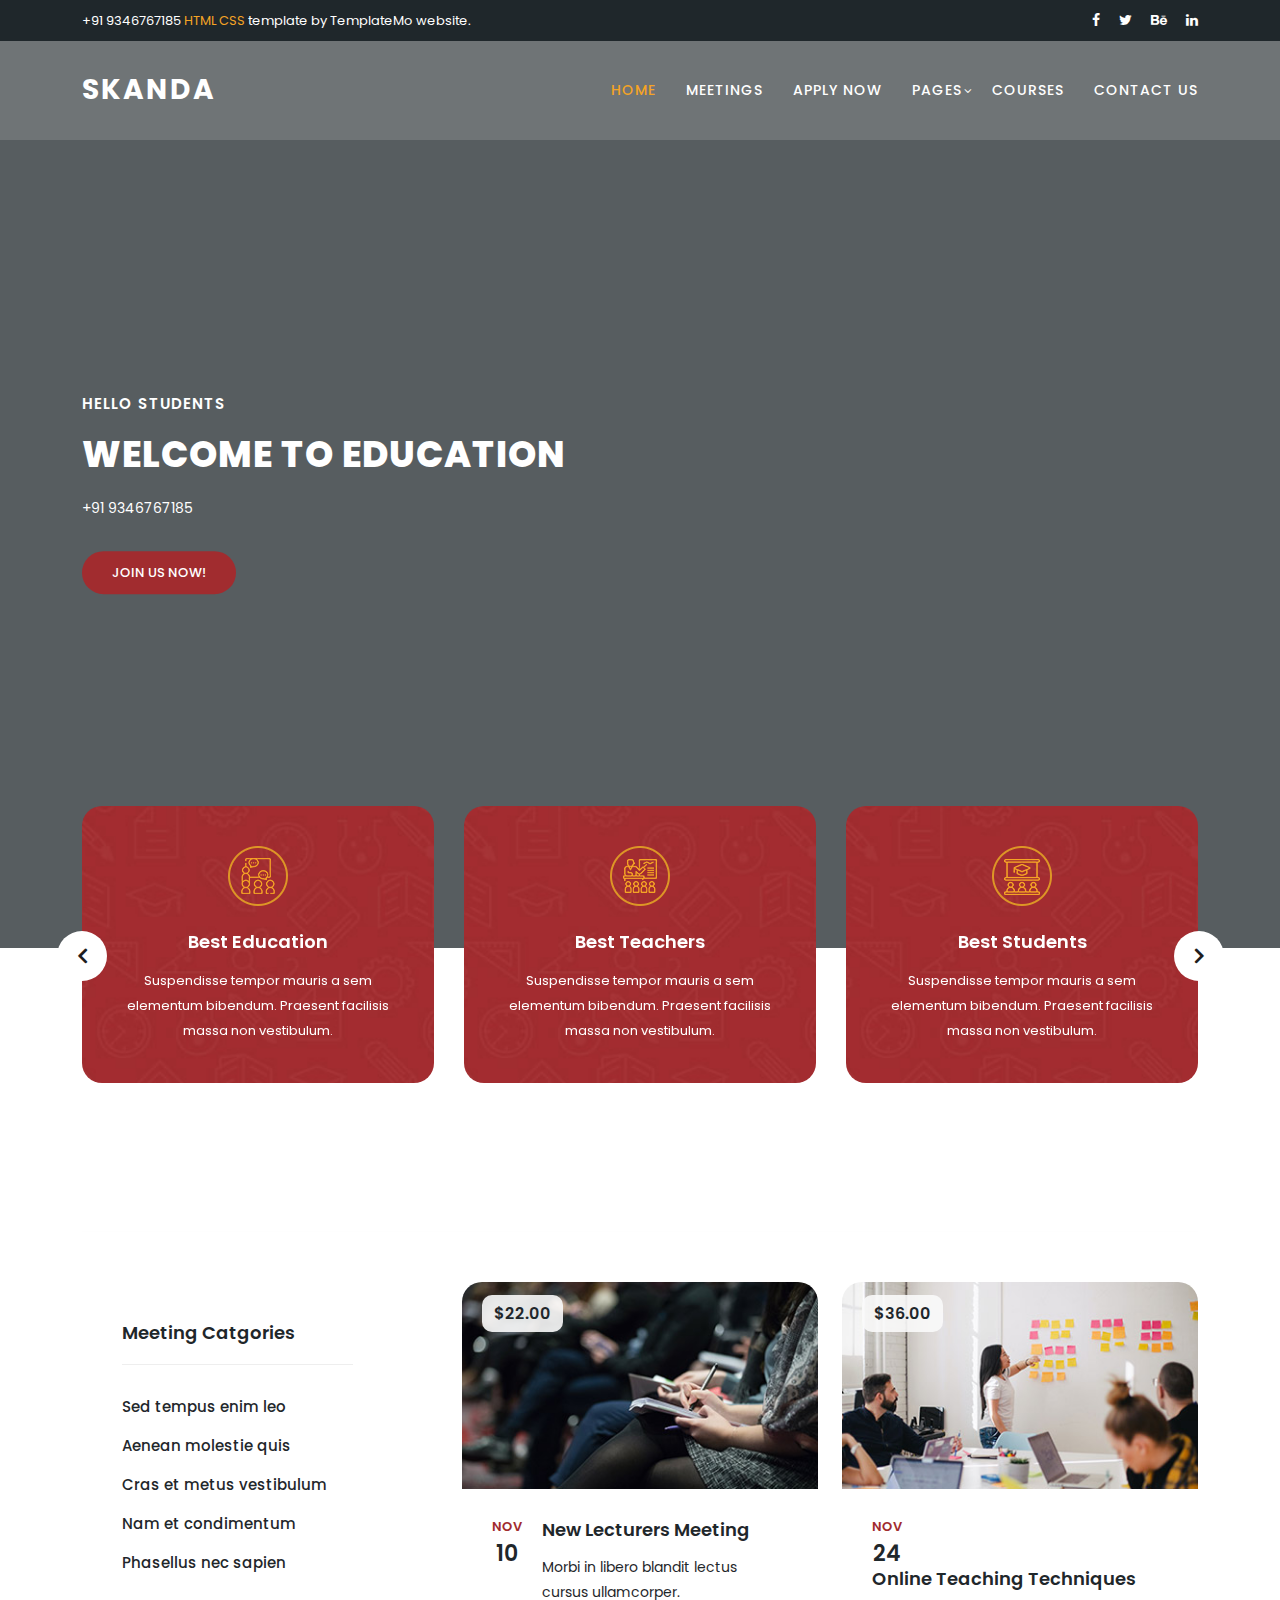
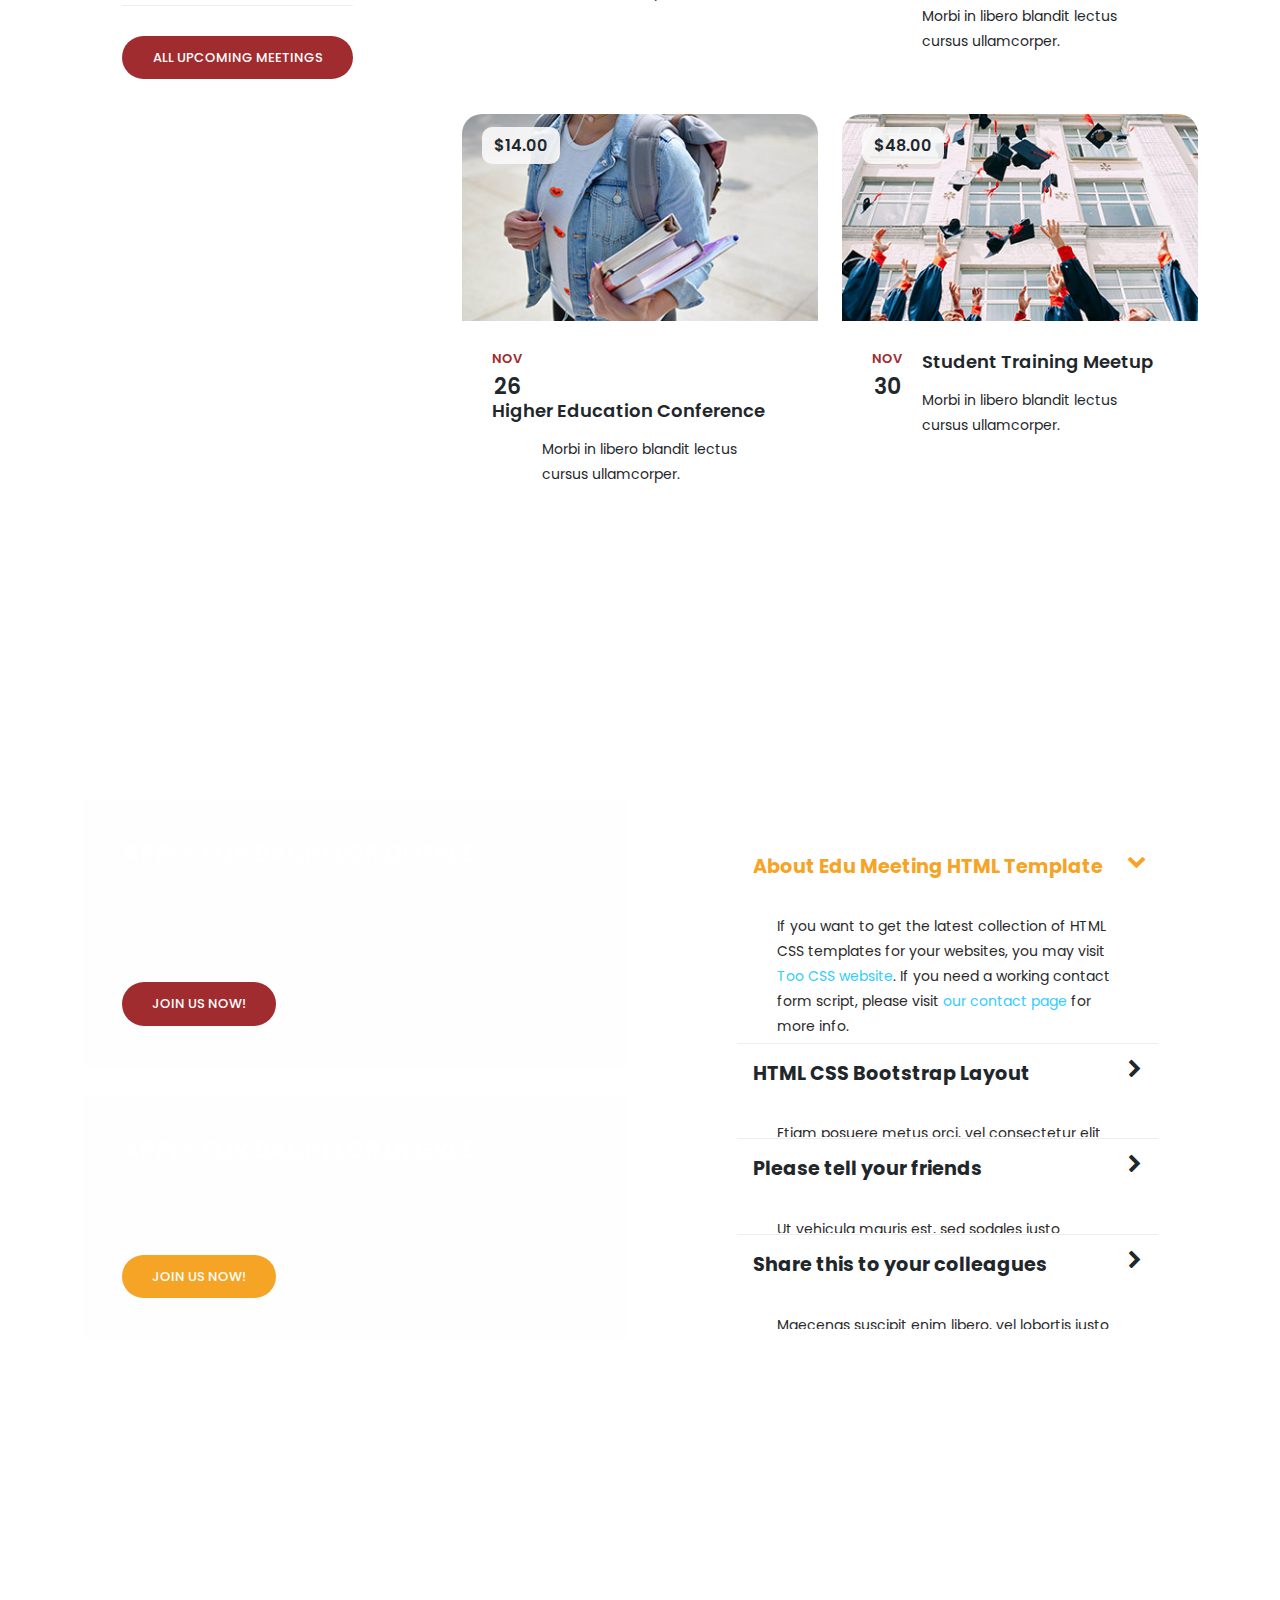
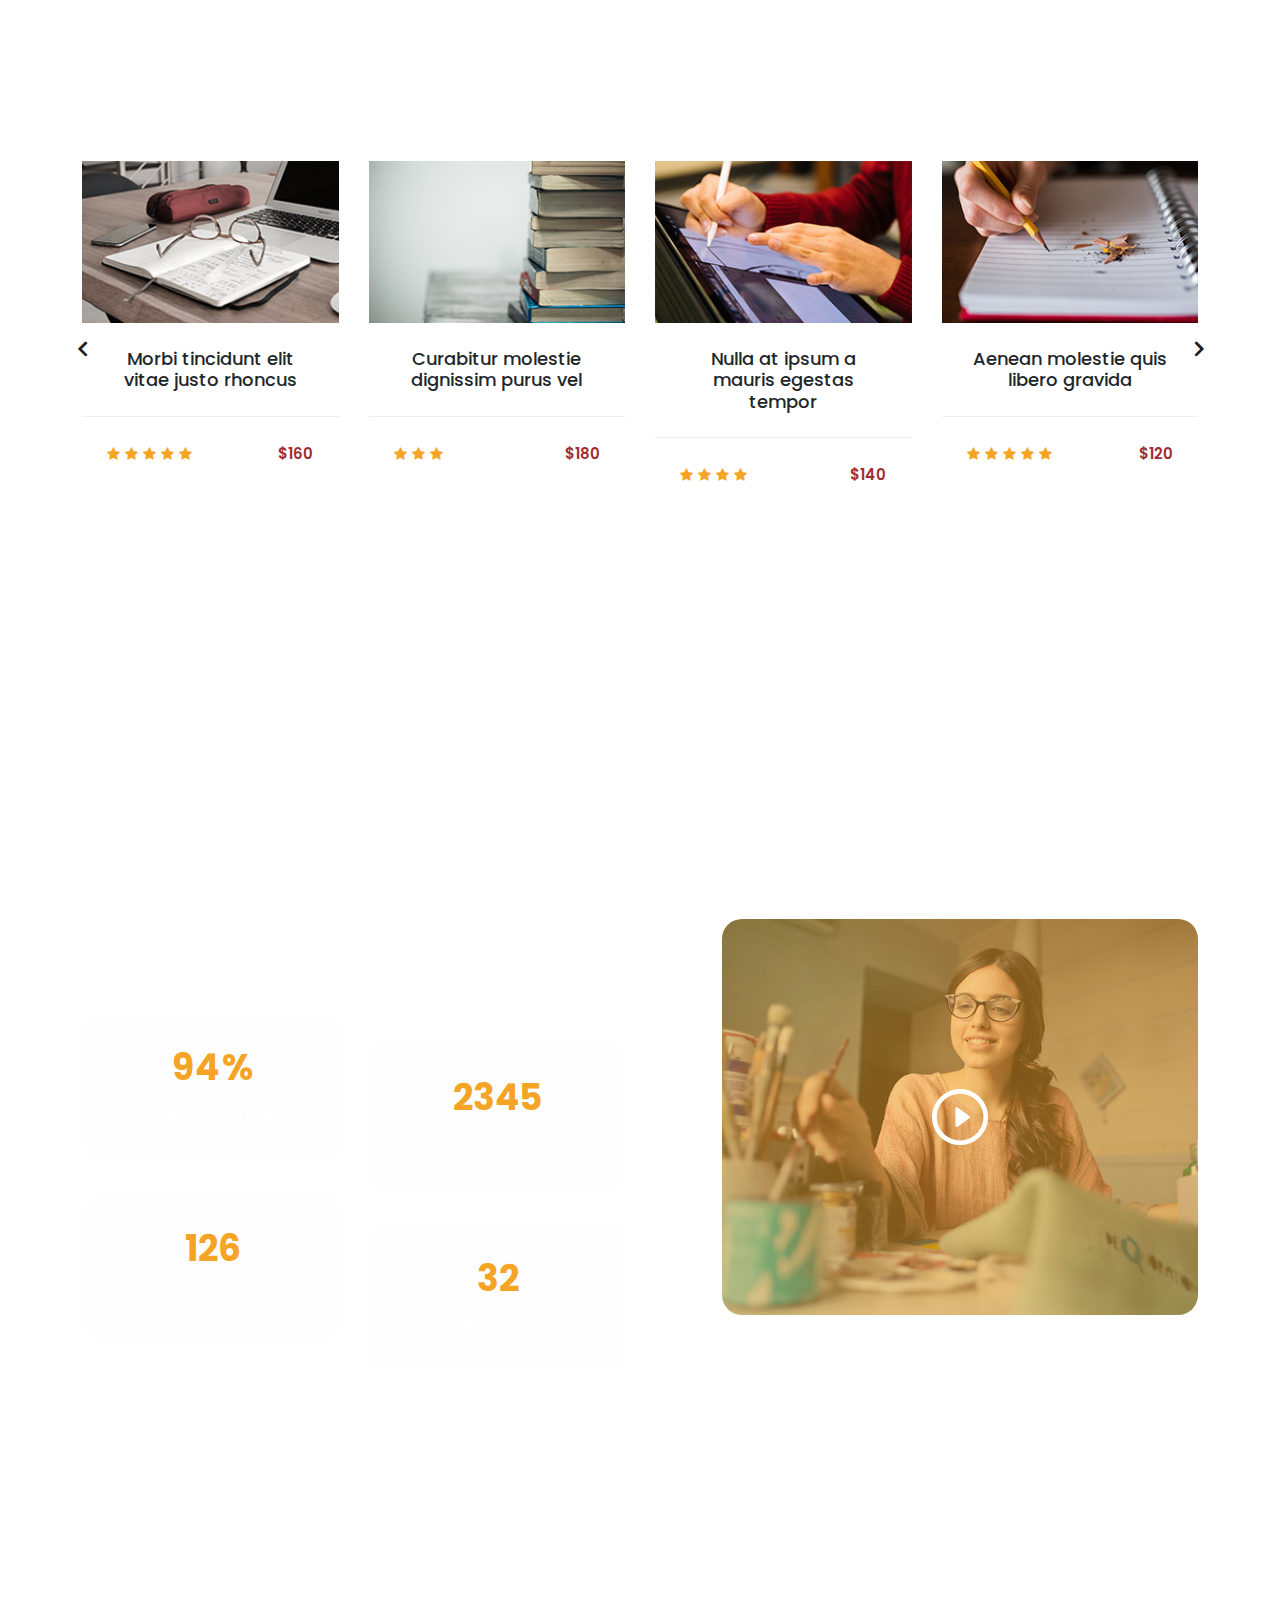
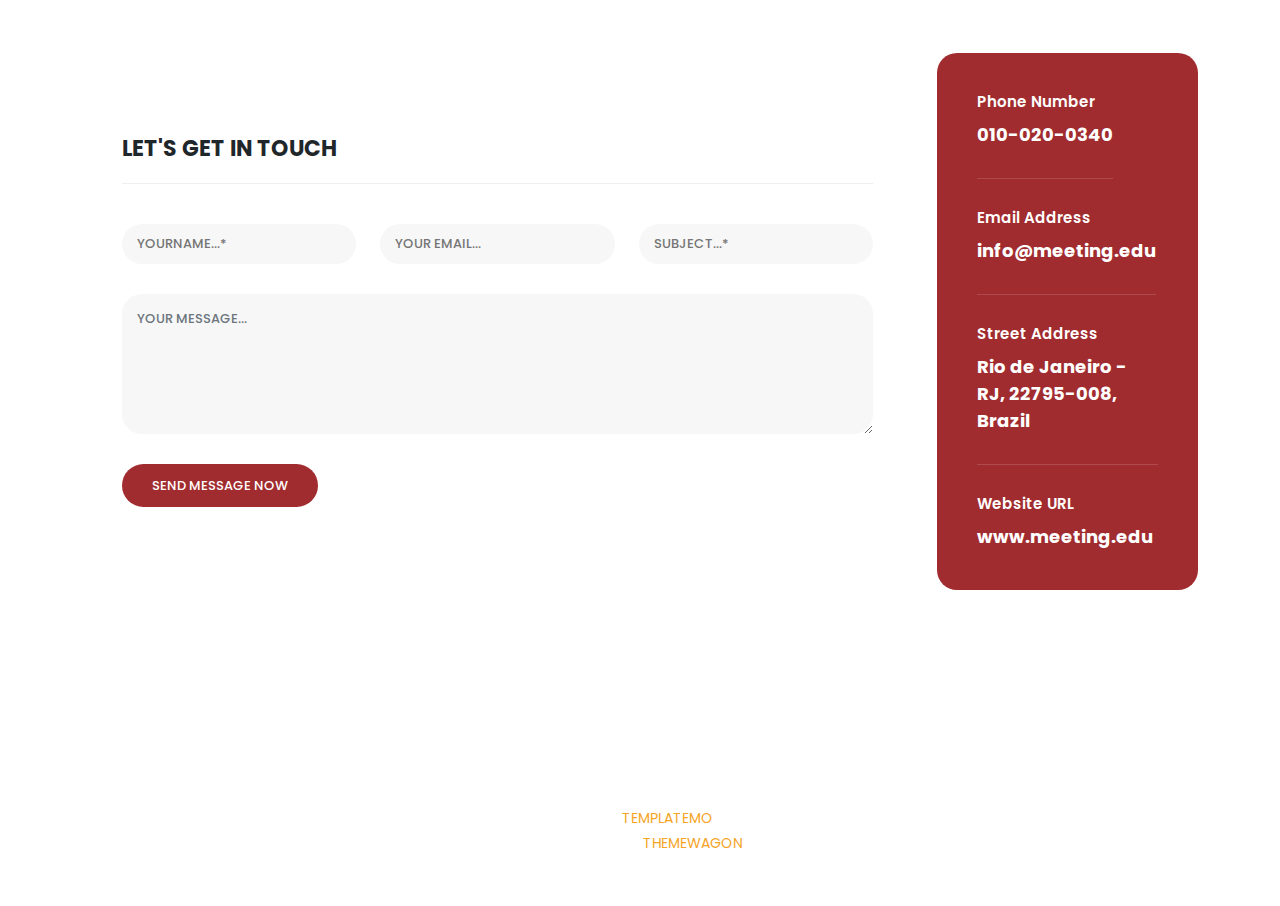
==== commit 4b6b2747: "first commit" ====
--- a/index.html
+++ b/index.html
@@ -1,33 +1,33 @@
 <!DOCTYPE html>
 <html lang="en">
 
-  <head>
-
-    <meta charset="utf-8">
-    <meta name="viewport" content="width=device-width, initial-scale=1, shrink-to-fit=no">
-    <meta name="description" content="">
-    <meta name="author" content="TemplateMo">
-    <link href="https://fonts.googleapis.com/css?family=Poppins:100,200,300,400,500,600,700,800,900" rel="stylesheet">
-
-    <title>SKANDA DESIGNS</title>
-
-    <!-- Bootstrap core CSS -->
-    <link href="vendor/bootstrap/css/bootstrap.min.css" rel="stylesheet">
-
-
-    <!-- Additional CSS Files -->
-    <link rel="stylesheet" href="assets/css/fontawesome.css">
-    <link rel="stylesheet" href="assets/css/templatemo-edu-meeting.css">
-    <link rel="stylesheet" href="assets/css/owl.css">
-    <link rel="stylesheet" href="assets/css/lightbox.css">
-<!--
+<head>
+
+  <meta charset="utf-8">
+  <meta name="viewport" content="width=device-width, initial-scale=1, shrink-to-fit=no">
+  <meta name="description" content="">
+  <meta name="author" content="TemplateMo">
+  <link href="https://fonts.googleapis.com/css?family=Poppins:100,200,300,400,500,600,700,800,900" rel="stylesheet">
+
+  <title>Skanda Design Studio</title>
+
+  <!-- Bootstrap core CSS -->
+  <link href="vendor/bootstrap/css/bootstrap.min.css" rel="stylesheet">
+
+
+  <!-- Additional CSS Files -->
+  <link rel="stylesheet" href="assets/css/fontawesome.css">
+  <link rel="stylesheet" href="assets/css/templatemo-edu-meeting.css">
+  <link rel="stylesheet" href="assets/css/owl.css">
+  <link rel="stylesheet" href="assets/css/lightbox.css">
+  <!--
 
 TemplateMo 569 Edu Meeting
 
 https://templatemo.com/tm-569-edu-meeting
 
 -->
-  </head>
+</head>
 
 <body>
 
@@ -37,7 +37,7 @@
       <div class="row">
         <div class="col-lg-8 col-sm-8">
           <div class="left-content">
-            <p>This is an educational <em>HTML CSS</em> template by TemplateMo website.</p>
+            <p>+91 9346767185 <em>HTML CSS</em> template by TemplateMo website.</p>
           </div>
         </div>
         <div class="col-lg-4 col-sm-4">
@@ -56,63 +56,63 @@
 
   <!-- ***** Header Area Start ***** -->
   <header class="header-area header-sticky">
-      <div class="container">
-          <div class="row">
-              <div class="col-12">
-                  <nav class="main-nav">
-                      <!-- ***** Logo Start ***** -->
-                      <a href="index.html" class="logo">
-                          Skanda Design Studio
-                      </a>
-                      <!-- ***** Logo End ***** -->
-                      <!-- ***** Menu Start ***** -->
-                      <ul class="nav">
-                          <li class="scroll-to-section"><a href="#top" class="active">Home</a></li>
-                          <li><a href="meetings.html">Meetings</a></li>
-                          <li class="scroll-to-section"><a href="#apply">Apply Now</a></li>
-                          <li class="has-sub">
-                              <a href="javascript:void(0)">Pages</a>
-                              <ul class="sub-menu">
-                                  <li><a href="meetings.html">Upcoming Meetings</a></li>
-                                  <li><a href="meeting-details.html">Meeting Details</a></li>
-                              </ul>
-                          </li>
-                          <li class="scroll-to-section"><a href="#courses">Courses</a></li> 
-                          <li class="scroll-to-section"><a href="#contact">Contact Us</a></li> 
-                      </ul>        
-                      <a class='menu-trigger'>
-                          <span>Menu</span>
-                      </a>
-                      <!-- ***** Menu End ***** -->
-                  </nav>
-              </div>
-          </div>
+    <div class="container">
+      <div class="row">
+        <div class="col-12">
+          <nav class="main-nav">
+            <!-- ***** Logo Start ***** -->
+            <a href="index.html" class="logo">
+              Skanda
+            </a>
+            <!-- ***** Logo End ***** -->
+            <!-- ***** Menu Start ***** -->
+            <ul class="nav">
+              <li class="scroll-to-section"><a href="#top" class="active">Home</a></li>
+              <li><a href="meetings.html">Meetings</a></li>
+              <li class="scroll-to-section"><a href="#apply">Apply Now</a></li>
+              <li class="has-sub">
+                <a href="javascript:void(0)">Pages</a>
+                <ul class="sub-menu">
+                  <li><a href="meetings.html">Upcoming Meetings</a></li>
+                  <li><a href="meeting-details.html">Meeting Details</a></li>
+                </ul>
+              </li>
+              <li class="scroll-to-section"><a href="#courses">Courses</a></li>
+              <li class="scroll-to-section"><a href="#contact">Contact Us</a></li>
+            </ul>
+            <a class='menu-trigger'>
+              <span>Menu</span>
+            </a>
+            <!-- ***** Menu End ***** -->
+          </nav>
+        </div>
       </div>
+    </div>
   </header>
   <!-- ***** Header Area End ***** -->
 
   <!-- ***** Main Banner Area Start ***** -->
   <section class="section main-banner" id="top" data-section="section1">
-      <video autoplay muted loop id="bg-video">
-          <source src="assets/images/course-video.mp4" type="video/mp4" />
-      </video>
-
-      <div class="video-overlay header-text">
-          <div class="container">
-            <div class="row">
-              <div class="col-lg-12">
-                <div class="caption">
+    <video autoplay muted loop id="bg-video">
+      <source src="assets/images/course-video.mp4" type="video/mp4" />
+    </video>
+
+    <div class="video-overlay header-text">
+      <div class="container">
+        <div class="row">
+          <div class="col-lg-12">
+            <div class="caption">
               <h6>Hello Students</h6>
               <h2>Welcome to Education</h2>
-              <p>This is an edu meeting HTML CSS template provided by <a rel="nofollow" href="https://templatemo.com/page/1" target="_blank">TemplateMo website</a>. This is a Bootstrap v5.1.3 layout. The video background is taken from Pexels website, a group of young people by <a rel="nofollow" href="https://www.pexels.com/@pressmaster" target="_blank">Pressmaster</a>.</p>
+              <p>+91 9346767185</p>
               <div class="main-button-red">
-                  <div class="scroll-to-section"><a href="#contact">Join Us Now!</a></div>
-              </div>
-          </div>
-              </div>
-            </div>
-          </div>
+                <div class="scroll-to-section"><a href="#contact">Join Us Now!</a></div>
+              </div>
+            </div>
+          </div>
+        </div>
       </div>
+    </div>
   </section>
   <!-- ***** Main Banner Area End ***** -->
 
@@ -121,7 +121,7 @@
       <div class="row">
         <div class="col-lg-12">
           <div class="owl-service-item owl-carousel">
-          
+
             <div class="item">
               <div class="icon">
                 <img src="assets/images/service-icon-01.png" alt="">
@@ -131,7 +131,7 @@
                 <p>Suspendisse tempor mauris a sem elementum bibendum. Praesent facilisis massa non vestibulum.</p>
               </div>
             </div>
-            
+
             <div class="item">
               <div class="icon">
                 <img src="assets/images/service-icon-02.png" alt="">
@@ -141,7 +141,7 @@
                 <p>Suspendisse tempor mauris a sem elementum bibendum. Praesent facilisis massa non vestibulum.</p>
               </div>
             </div>
-            
+
             <div class="item">
               <div class="icon">
                 <img src="assets/images/service-icon-03.png" alt="">
@@ -151,7 +151,7 @@
                 <p>Suspendisse tempor mauris a sem elementum bibendum. Praesent facilisis massa non vestibulum.</p>
               </div>
             </div>
-            
+
             <div class="item">
               <div class="icon">
                 <img src="assets/images/service-icon-02.png" alt="">
@@ -161,7 +161,7 @@
                 <p>Suspendisse tempor mauris a sem elementum bibendum. Praesent facilisis massa non vestibulum.</p>
               </div>
             </div>
-            
+
             <div class="item">
               <div class="icon">
                 <img src="assets/images/service-icon-03.png" alt="">
@@ -171,7 +171,7 @@
                 <p>Suspendisse tempor mauris a sem elementum bibendum. Praesent facilisis massa non vestibulum.</p>
               </div>
             </div>
-            
+
           </div>
         </div>
       </div>
@@ -215,7 +215,9 @@
                   <div class="date">
                     <h6>Nov <span>10</span></h6>
                   </div>
-                  <a href="meeting-details.html"><h4>New Lecturers Meeting</h4></a>
+                  <a href="meeting-details.html">
+                    <h4>New Lecturers Meeting</h4>
+                  </a>
                   <p>Morbi in libero blandit lectus<br>cursus ullamcorper.</p>
                 </div>
               </div>
@@ -232,7 +234,9 @@
                   <div class="date">
                     <h6>Nov <span>24</span></h6>
                   </div>
-                  <a href="meeting-details.html"><h4>Online Teaching Techniques</h4></a>
+                  <a href="meeting-details.html">
+                    <h4>Online Teaching Techniques</h4>
+                  </a>
                   <p>Morbi in libero blandit lectus<br>cursus ullamcorper.</p>
                 </div>
               </div>
@@ -249,7 +253,9 @@
                   <div class="date">
                     <h6>Nov <span>26</span></h6>
                   </div>
-                  <a href="meeting-details.html"><h4>Higher Education Conference</h4></a>
+                  <a href="meeting-details.html">
+                    <h4>Higher Education Conference</h4>
+                  </a>
                   <p>Morbi in libero blandit lectus<br>cursus ullamcorper.</p>
                 </div>
               </div>
@@ -266,7 +272,9 @@
                   <div class="date">
                     <h6>Nov <span>30</span></h6>
                   </div>
-                  <a href="meeting-details.html"><h4>Student Training Meetup</h4></a>
+                  <a href="meeting-details.html">
+                    <h4>Student Training Meetup</h4>
+                  </a>
                   <p>Morbi in libero blandit lectus<br>cursus ullamcorper.</p>
                 </div>
               </div>
@@ -285,19 +293,21 @@
             <div class="col-lg-12">
               <div class="item">
                 <h3>APPLY FOR BACHELOR DEGREE</h3>
-                <p>You are allowed to use this edu meeting CSS template for your school or university or business. You can feel free to modify or edit this layout.</p>
+                <p>You are allowed to use this edu meeting CSS template for your school or university or business. You
+                  can feel free to modify or edit this layout.</p>
                 <div class="main-button-red">
                   <div class="scroll-to-section"><a href="#contact">Join Us Now!</a></div>
-              </div>
+                </div>
               </div>
             </div>
             <div class="col-lg-12">
               <div class="item">
                 <h3>APPLY FOR BACHELOR DEGREE</h3>
-                <p>You are not allowed to redistribute the template ZIP file on any other template website. Please contact us for more information.</p>
+                <p>You are not allowed to redistribute the template ZIP file on any other template website. Please
+                  contact us for more information.</p>
                 <div class="main-button-yellow">
                   <div class="scroll-to-section"><a href="#contact">Join Us Now!</a></div>
-              </div>
+                </div>
               </div>
             </div>
           </div>
@@ -305,61 +315,72 @@
         <div class="col-lg-6">
           <div class="accordions is-first-expanded">
             <article class="accordion">
-                <div class="accordion-head">
-                    <span>About Edu Meeting HTML Template</span>
-                    <span class="icon">
-                        <i class="icon fa fa-chevron-right"></i>
-                    </span>
-                </div>
-                <div class="accordion-body">
-                    <div class="content">
-                        <p>If you want to get the latest collection of HTML CSS templates for your websites, you may visit <a rel="nofollow" href="https://www.toocss.com/" target="_blank">Too CSS website</a>. If you need a working contact form script, please visit <a href="https://templatemo.com/contact" target="_parent">our contact page</a> for more info.</p>
-                    </div>
-                </div>
+              <div class="accordion-head">
+                <span>About Edu Meeting HTML Template</span>
+                <span class="icon">
+                  <i class="icon fa fa-chevron-right"></i>
+                </span>
+              </div>
+              <div class="accordion-body">
+                <div class="content">
+                  <p>If you want to get the latest collection of HTML CSS templates for your websites, you may visit <a
+                      rel="nofollow" href="https://www.toocss.com/" target="_blank">Too CSS website</a>. If you need a
+                    working contact form script, please visit <a href="https://templatemo.com/contact"
+                      target="_parent">our contact page</a> for more info.</p>
+                </div>
+              </div>
             </article>
             <article class="accordion">
-                <div class="accordion-head">
-                    <span>HTML CSS Bootstrap Layout</span>
-                    <span class="icon">
-                        <i class="icon fa fa-chevron-right"></i>
-                    </span>
-                </div>
-                <div class="accordion-body">
-                    <div class="content">
-                        <p>Etiam posuere metus orci, vel consectetur elit imperdiet eu. Cras ipsum magna, maximus at semper sit amet, eleifend eget neque. Nunc facilisis quam purus, sed vulputate augue interdum vitae. Aliquam a elit massa.<br><br>
-                        Nulla malesuada elit lacus, ac ultricies massa varius sed. Etiam eu metus eget nibh consequat aliquet. Proin fringilla, quam at euismod porttitor, odio odio tempus ligula, ut feugiat ex erat nec mauris. Donec viverra velit eget lectus sollicitudin tincidunt.</p>
-                    </div>
-                </div>
+              <div class="accordion-head">
+                <span>HTML CSS Bootstrap Layout</span>
+                <span class="icon">
+                  <i class="icon fa fa-chevron-right"></i>
+                </span>
+              </div>
+              <div class="accordion-body">
+                <div class="content">
+                  <p>Etiam posuere metus orci, vel consectetur elit imperdiet eu. Cras ipsum magna, maximus at semper
+                    sit amet, eleifend eget neque. Nunc facilisis quam purus, sed vulputate augue interdum vitae.
+                    Aliquam a elit massa.<br><br>
+                    Nulla malesuada elit lacus, ac ultricies massa varius sed. Etiam eu metus eget nibh consequat
+                    aliquet. Proin fringilla, quam at euismod porttitor, odio odio tempus ligula, ut feugiat ex erat nec
+                    mauris. Donec viverra velit eget lectus sollicitudin tincidunt.</p>
+                </div>
+              </div>
             </article>
             <article class="accordion">
-                <div class="accordion-head">
-                    <span>Please tell your friends</span>
-                    <span class="icon">
-                        <i class="icon fa fa-chevron-right"></i>
-                    </span>
-                </div>
-                <div class="accordion-body">
-                    <div class="content">
-                        <p>Ut vehicula mauris est, sed sodales justo rhoncus eu. Morbi porttitor quam velit, at ullamcorper justo suscipit sit amet. Quisque at suscipit mi, non efficitur velit.<br><br>
-                        Cras et tortor semper, placerat eros sit amet, porta est. Mauris porttitor sapien et quam volutpat luctus. Nullam sodales ipsum ac neque ultricies varius.</p>
-                    </div>
-                </div>
+              <div class="accordion-head">
+                <span>Please tell your friends</span>
+                <span class="icon">
+                  <i class="icon fa fa-chevron-right"></i>
+                </span>
+              </div>
+              <div class="accordion-body">
+                <div class="content">
+                  <p>Ut vehicula mauris est, sed sodales justo rhoncus eu. Morbi porttitor quam velit, at ullamcorper
+                    justo suscipit sit amet. Quisque at suscipit mi, non efficitur velit.<br><br>
+                    Cras et tortor semper, placerat eros sit amet, porta est. Mauris porttitor sapien et quam volutpat
+                    luctus. Nullam sodales ipsum ac neque ultricies varius.</p>
+                </div>
+              </div>
             </article>
             <article class="accordion last-accordion">
-                <div class="accordion-head">
-                    <span>Share this to your colleagues</span>
-                    <span class="icon">
-                        <i class="icon fa fa-chevron-right"></i>
-                    </span>
-                </div>
-                <div class="accordion-body">
-                    <div class="content">
-                        <p>Maecenas suscipit enim libero, vel lobortis justo condimentum id. Interdum et malesuada fames ac ante ipsum primis in faucibus.<br><br>
-                        Sed eleifend metus sit amet magna tristique, posuere laoreet arcu semper. Nulla pellentesque ut tortor sit amet maximus. In eu libero ullamcorper, semper nisi quis, convallis nisi.</p>
-                    </div>
-                </div>
+              <div class="accordion-head">
+                <span>Share this to your colleagues</span>
+                <span class="icon">
+                  <i class="icon fa fa-chevron-right"></i>
+                </span>
+              </div>
+              <div class="accordion-body">
+                <div class="content">
+                  <p>Maecenas suscipit enim libero, vel lobortis justo condimentum id. Interdum et malesuada fames ac
+                    ante ipsum primis in faucibus.<br><br>
+                    Sed eleifend metus sit amet magna tristique, posuere laoreet arcu semper. Nulla pellentesque ut
+                    tortor sit amet maximus. In eu libero ullamcorper, semper nisi quis, convallis nisi.</p>
+                </div>
+              </div>
             </article>
-        </div>
+          </div>
         </div>
       </div>
     </div>
@@ -391,7 +412,7 @@
                       </ul>
                     </div>
                     <div class="col-4">
-                       <span>$160</span>
+                      <span>$160</span>
                     </div>
                   </div>
                 </div>
@@ -411,7 +432,7 @@
                       </ul>
                     </div>
                     <div class="col-4">
-                       <span>$180</span>
+                      <span>$180</span>
                     </div>
                   </div>
                 </div>
@@ -432,7 +453,7 @@
                       </ul>
                     </div>
                     <div class="col-4">
-                       <span>$140</span>
+                      <span>$140</span>
                     </div>
                   </div>
                 </div>
@@ -454,7 +475,7 @@
                       </ul>
                     </div>
                     <div class="col-4">
-                       <span>$120</span>
+                      <span>$120</span>
                     </div>
                   </div>
                 </div>
@@ -476,7 +497,7 @@
                       </ul>
                     </div>
                     <div class="col-4">
-                       <span>$250</span>
+                      <span>$250</span>
                     </div>
                   </div>
                 </div>
@@ -498,7 +519,7 @@
                       </ul>
                     </div>
                     <div class="col-4">
-                       <span>$270</span>
+                      <span>$270</span>
                     </div>
                   </div>
                 </div>
@@ -520,7 +541,7 @@
                       </ul>
                     </div>
                     <div class="col-4">
-                       <span>$340</span>
+                      <span>$340</span>
                     </div>
                   </div>
                 </div>
@@ -542,7 +563,7 @@
                       </ul>
                     </div>
                     <div class="col-4">
-                       <span>$360</span>
+                      <span>$360</span>
                     </div>
                   </div>
                 </div>
@@ -564,7 +585,7 @@
                       </ul>
                     </div>
                     <div class="col-4">
-                       <span>$400</span>
+                      <span>$400</span>
                     </div>
                   </div>
                 </div>
@@ -586,7 +607,7 @@
                       </ul>
                     </div>
                     <div class="col-4">
-                       <span>$430</span>
+                      <span>$430</span>
                     </div>
                   </div>
                 </div>
@@ -608,7 +629,7 @@
                       </ul>
                     </div>
                     <div class="col-4">
-                       <span>$480</span>
+                      <span>$480</span>
                     </div>
                   </div>
                 </div>
@@ -630,7 +651,7 @@
                       </ul>
                     </div>
                     <div class="col-4">
-                       <span>$560</span>
+                      <span>$560</span>
                     </div>
                   </div>
                 </div>
@@ -673,7 +694,7 @@
                     <div class="count-digit">2345</div>
                     <div class="count-title">New Students</div>
                   </div>
-                </div> 
+                </div>
                 <div class="col-12">
                   <div class="count-area-content">
                     <div class="count-digit">32</div>
@@ -683,10 +704,11 @@
               </div>
             </div>
           </div>
-        </div> 
+        </div>
         <div class="col-lg-6 align-self-center">
           <div class="video">
-            <a href="https://www.youtube.com/watch?v=HndV87XpkWg" target="_blank"><img src="assets/images/play-icon.png" alt=""></a>
+            <a href="https://www.youtube.com/watch?v=HndV87XpkWg" target="_blank"><img src="assets/images/play-icon.png"
+                alt=""></a>
           </div>
         </div>
       </div>
@@ -711,8 +733,9 @@
                   </div>
                   <div class="col-lg-4">
                     <fieldset>
-                    <input name="email" type="text" id="email" pattern="[^ @]*@[^ @]*" placeholder="YOUR EMAIL..." required="">
-                  </fieldset>
+                      <input name="email" type="text" id="email" pattern="[^ @]*@[^ @]*" placeholder="YOUR EMAIL..."
+                        required="">
+                    </fieldset>
                   </div>
                   <div class="col-lg-4">
                     <fieldset>
@@ -721,7 +744,8 @@
                   </div>
                   <div class="col-lg-12">
                     <fieldset>
-                      <textarea name="message" type="text" class="form-control" id="message" placeholder="YOUR MESSAGE..." required=""></textarea>
+                      <textarea name="message" type="text" class="form-control" id="message"
+                        placeholder="YOUR MESSAGE..." required=""></textarea>
                     </fieldset>
                   </div>
                   <div class="col-lg-12">
@@ -759,74 +783,76 @@
       </div>
     </div>
     <div class="footer">
-      <p>Copyright © 2022 Edu Meeting Co., Ltd. All Rights Reserved. 
-          <br>
-          Design: <a href="https://templatemo.com" target="_parent" title="free css templates">TemplateMo</a>
-          <br>
-          Distibuted By: <a href="https://themewagon.com" target="_blank" title="Build Better UI, Faster">ThemeWagon</a>
-        </p>
+      <p>Copyright © 2022 Edu Meeting Co., Ltd. All Rights Reserved.
+        <br>
+        Design: <a href="https://templatemo.com" target="_parent" title="free css templates">TemplateMo</a>
+        <br>
+        Distibuted By: <a href="https://themewagon.com" target="_blank" title="Build Better UI, Faster">ThemeWagon</a>
+      </p>
     </div>
   </section>
 
   <!-- Scripts -->
   <!-- Bootstrap core JavaScript -->
-    <script src="vendor/jquery/jquery.min.js"></script>
-    <script src="vendor/bootstrap/js/bootstrap.bundle.min.js"></script>
-
-    <script src="assets/js/isotope.min.js"></script>
-    <script src="assets/js/owl-carousel.js"></script>
-    <script src="assets/js/lightbox.js"></script>
-    <script src="assets/js/tabs.js"></script>
-    <script src="assets/js/video.js"></script>
-    <script src="assets/js/slick-slider.js"></script>
-    <script src="assets/js/custom.js"></script>
-    <script>
-        //according to loftblog tut
-        $('.nav li:first').addClass('active');
-
-        var showSection = function showSection(section, isAnimate) {
+  <script src="vendor/jquery/jquery.min.js"></script>
+  <script src="vendor/bootstrap/js/bootstrap.bundle.min.js"></script>
+
+  <script src="assets/js/isotope.min.js"></script>
+  <script src="assets/js/owl-carousel.js"></script>
+  <script src="assets/js/lightbox.js"></script>
+  <script src="assets/js/tabs.js"></script>
+  <script src="assets/js/video.js"></script>
+  <script src="assets/js/slick-slider.js"></script>
+  <script src="assets/js/custom.js"></script>
+  <script>
+    //according to loftblog tut
+    $('.nav li:first').addClass('active');
+
+    var showSection = function showSection(section, isAnimate) {
+      var
+        direction = section.replace(/#/, ''),
+        reqSection = $('.section').filter('[data-section="' + direction + '"]'),
+        reqSectionPos = reqSection.offset().top - 0;
+
+      if (isAnimate) {
+        $('body, html').animate({
+          scrollTop: reqSectionPos
+        },
+          800);
+      } else {
+        $('body, html').scrollTop(reqSectionPos);
+      }
+
+    };
+
+    var checkSection = function checkSection() {
+      $('.section').each(function () {
+        var
+          $this = $(this),
+          topEdge = $this.offset().top - 80,
+          bottomEdge = topEdge + $this.height(),
+          wScroll = $(window).scrollTop();
+        if (topEdge < wScroll && bottomEdge > wScroll) {
           var
-          direction = section.replace(/#/, ''),
-          reqSection = $('.section').filter('[data-section="' + direction + '"]'),
-          reqSectionPos = reqSection.offset().top - 0;
-
-          if (isAnimate) {
-            $('body, html').animate({
-              scrollTop: reqSectionPos },
-            800);
-          } else {
-            $('body, html').scrollTop(reqSectionPos);
-          }
-
-        };
-
-        var checkSection = function checkSection() {
-          $('.section').each(function () {
-            var
-            $this = $(this),
-            topEdge = $this.offset().top - 80,
-            bottomEdge = topEdge + $this.height(),
-            wScroll = $(window).scrollTop();
-            if (topEdge < wScroll && bottomEdge > wScroll) {
-              var
-              currentId = $this.data('section'),
-              reqLink = $('a').filter('[href*=\\#' + currentId + ']');
-              reqLink.closest('li').addClass('active').
-              siblings().removeClass('active');
-            }
-          });
-        };
-
-        $('.main-menu, .responsive-menu, .scroll-to-section').on('click', 'a', function (e) {
-          e.preventDefault();
-          showSection($(this).attr('href'), true);
-        });
-
-        $(window).scroll(function () {
-          checkSection();
-        });
-    </script>
+            currentId = $this.data('section'),
+            reqLink = $('a').filter('[href*=\\#' + currentId + ']');
+          reqLink.closest('li').addClass('active').
+            siblings().removeClass('active');
+        }
+      });
+    };
+
+    $('.main-menu, .responsive-menu, .scroll-to-section').on('click', 'a', function (e) {
+      e.preventDefault();
+      showSection($(this).attr('href'), true);
+    });
+
+    $(window).scroll(function () {
+      checkSection();
+    });
+  </script>
 </body>
 
 </body>
-</html>
+
+</html>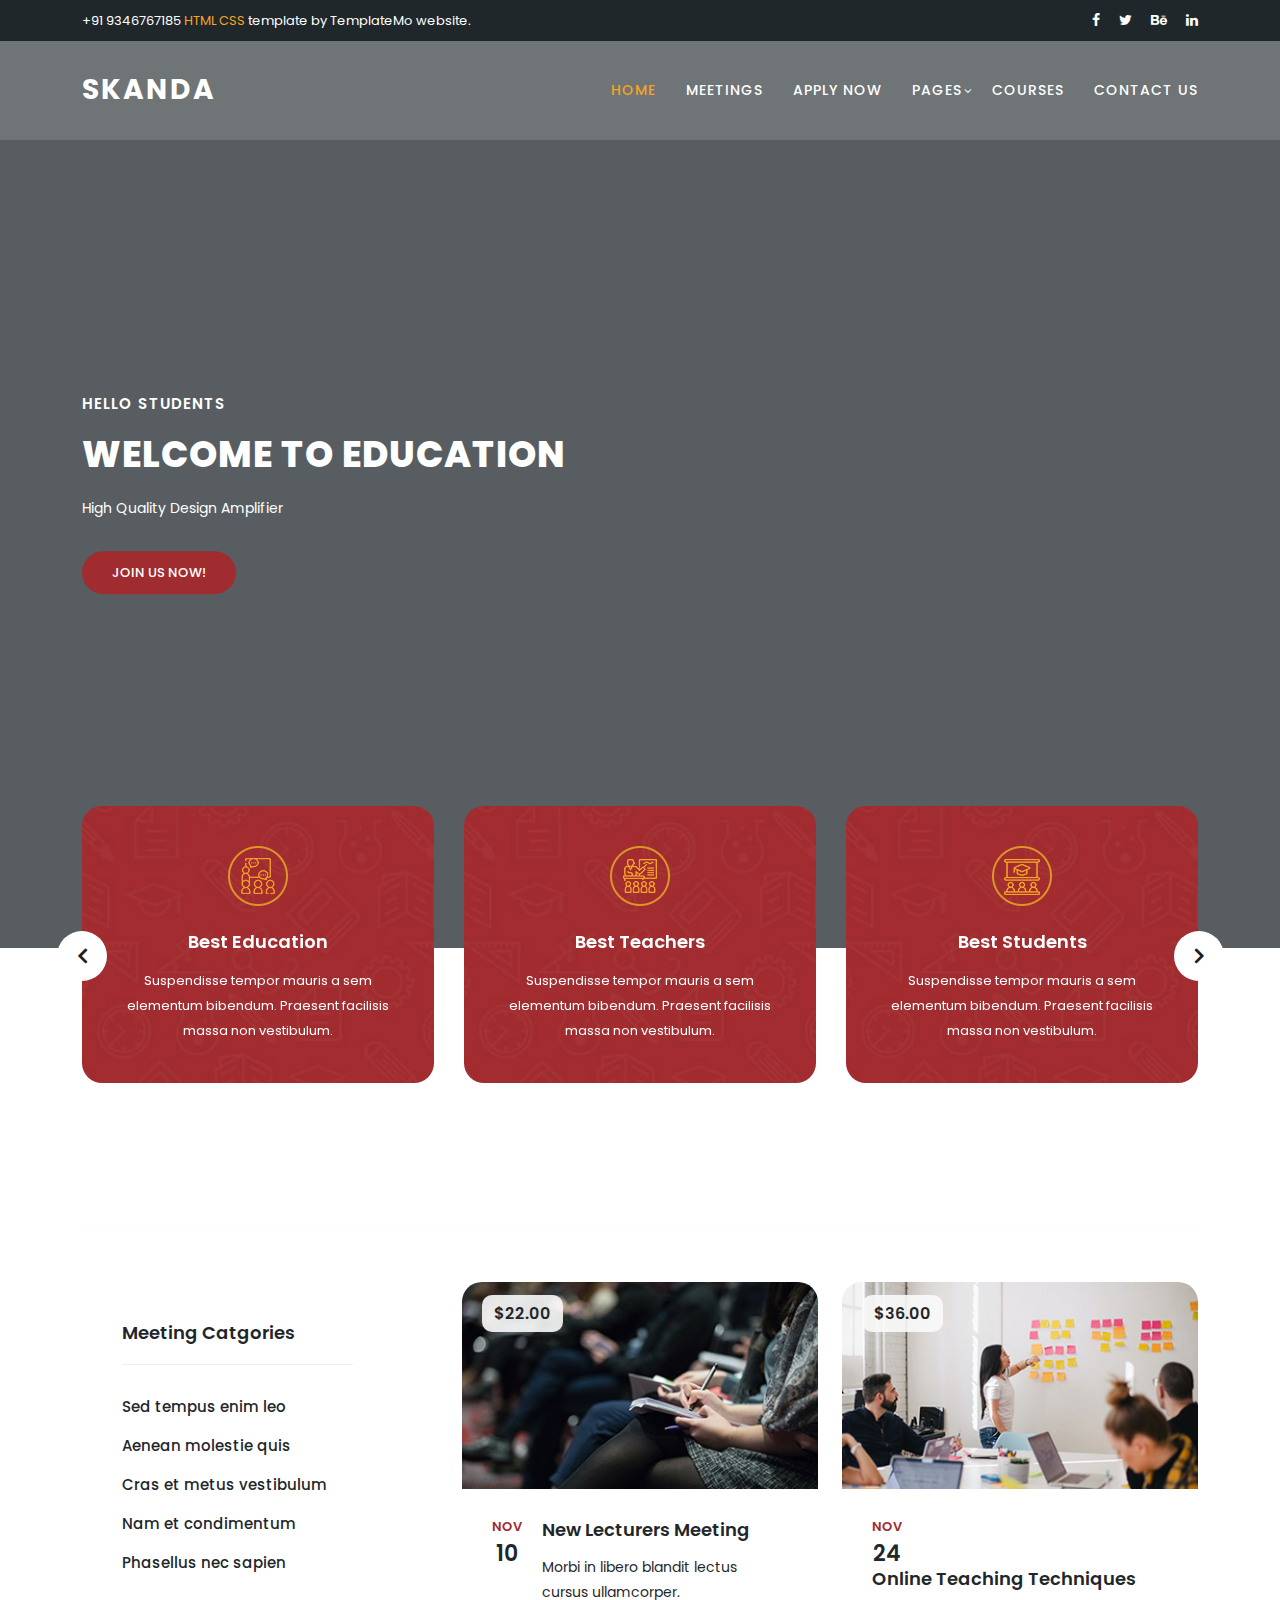
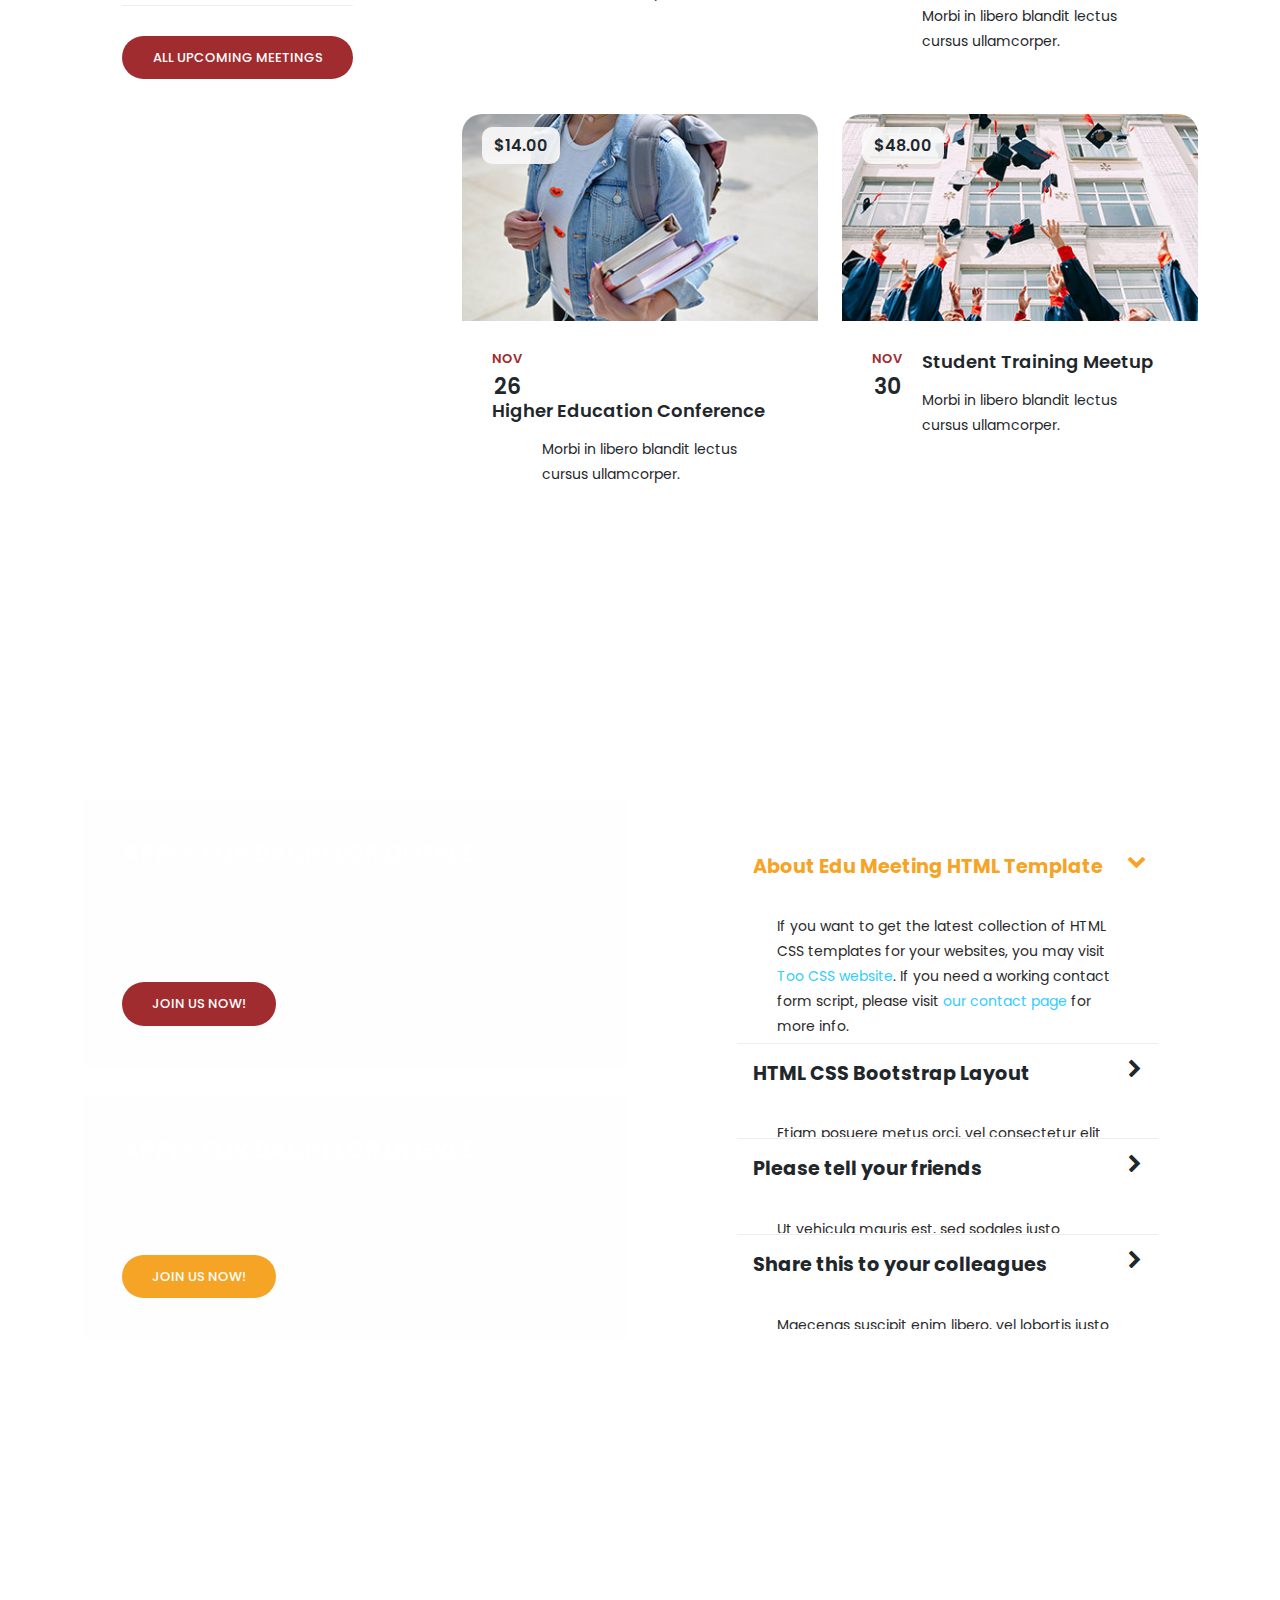
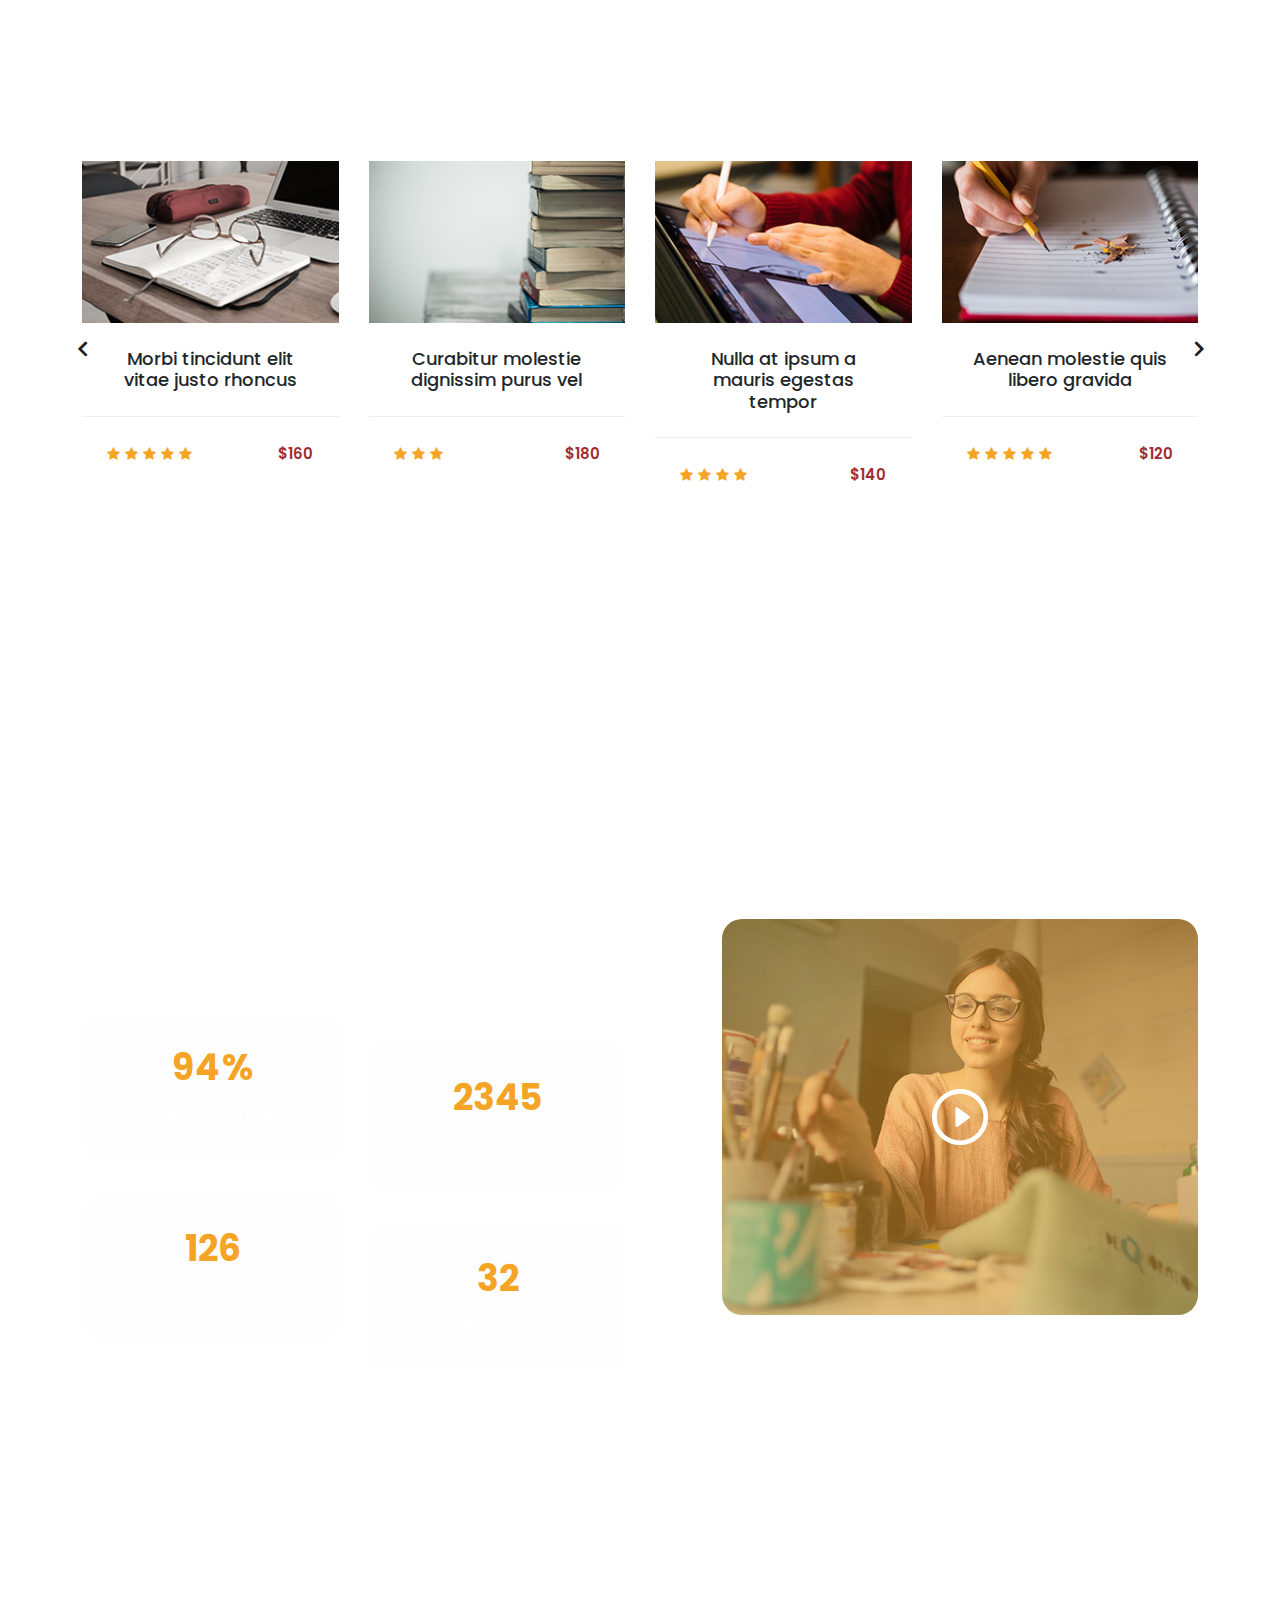
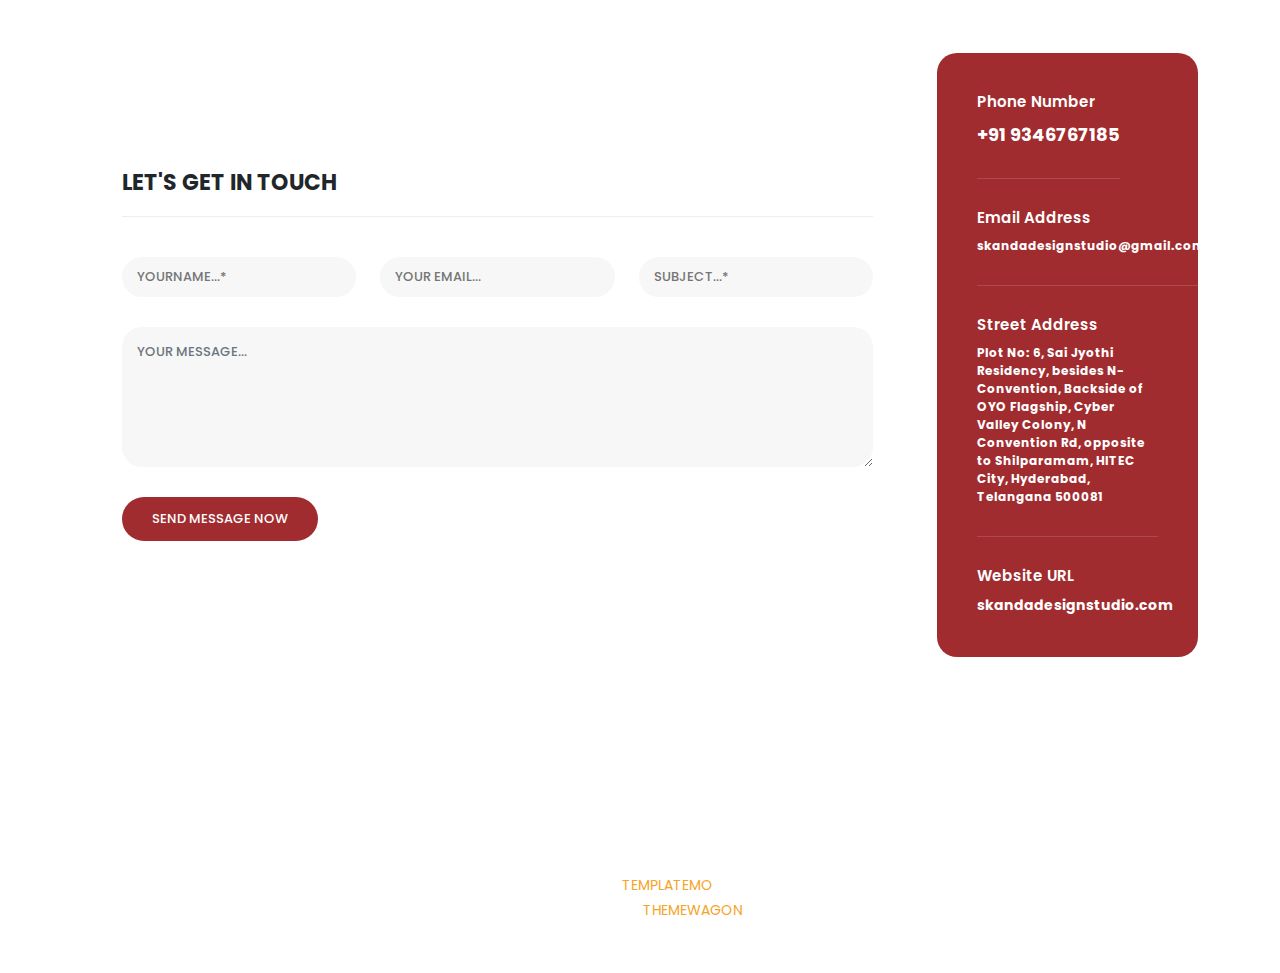
==== commit 978ffd73: "title" ====
--- a/index.html
+++ b/index.html
@@ -9,7 +9,7 @@
   <meta name="author" content="TemplateMo">
   <link href="https://fonts.googleapis.com/css?family=Poppins:100,200,300,400,500,600,700,800,900" rel="stylesheet">
 
-  <title>Skanda Design Studio</title>
+  <title>Siva IT Trainings</title>
 
   <!-- Bootstrap core CSS -->
   <link href="vendor/bootstrap/css/bootstrap.min.css" rel="stylesheet">
@@ -104,7 +104,7 @@
             <div class="caption">
               <h6>Hello Students</h6>
               <h2>Welcome to Education</h2>
-              <p>+91 9346767185</p>
+              <p>High Quality Design Amplifier</p>
               <div class="main-button-red">
                 <div class="scroll-to-section"><a href="#contact">Join Us Now!</a></div>
               </div>
@@ -707,7 +707,7 @@
         </div>
         <div class="col-lg-6 align-self-center">
           <div class="video">
-            <a href="https://www.youtube.com/watch?v=HndV87XpkWg" target="_blank"><img src="assets/images/play-icon.png"
+            <a href="https://www.youtube.com/watch?v=1zBwaMJ8N8A" target="_blank"><img src="assets/images/play-icon.png"
                 alt=""></a>
           </div>
         </div>
@@ -763,19 +763,21 @@
             <ul>
               <li>
                 <h6>Phone Number</h6>
-                <span>010-020-0340</span>
+                <span>+91 9346767185</span>
               </li>
               <li>
                 <h6>Email Address</h6>
-                <span>info@meeting.edu</span>
+                <span style="font-size: 12px;">skandadesignstudio@gmail.com</span>
               </li>
               <li>
                 <h6>Street Address</h6>
-                <span>Rio de Janeiro - RJ, 22795-008, Brazil</span>
+                <span style="font-size: 12px;">Plot No: 6, Sai Jyothi Residency, besides N-Convention, Backside of OYO
+                  Flagship, Cyber Valley Colony, N Convention Rd,
+                  opposite to Shilparamam, HITEC City, Hyderabad, Telangana 500081</span>
               </li>
               <li>
                 <h6>Website URL</h6>
-                <span>www.meeting.edu</span>
+                <span style="font-size: 14px;">skandadesignstudio.com</span>
               </li>
             </ul>
           </div>
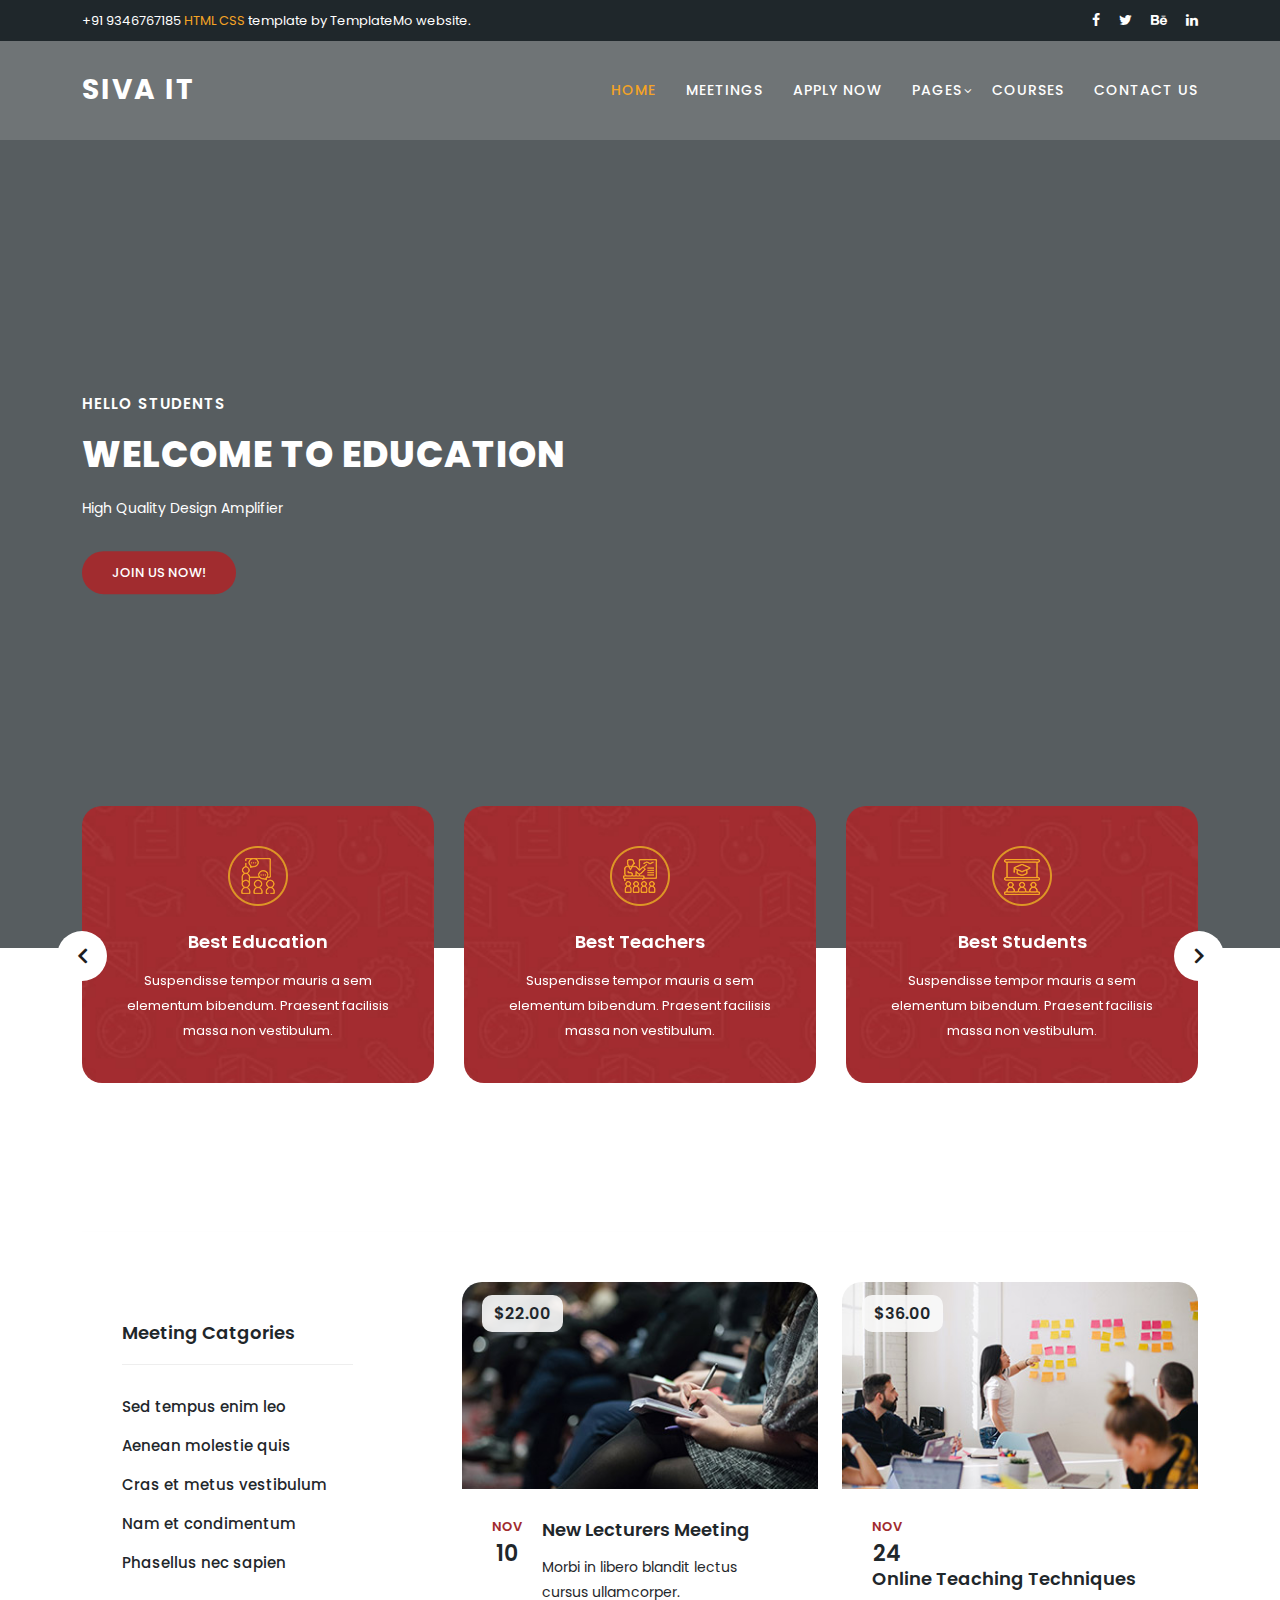
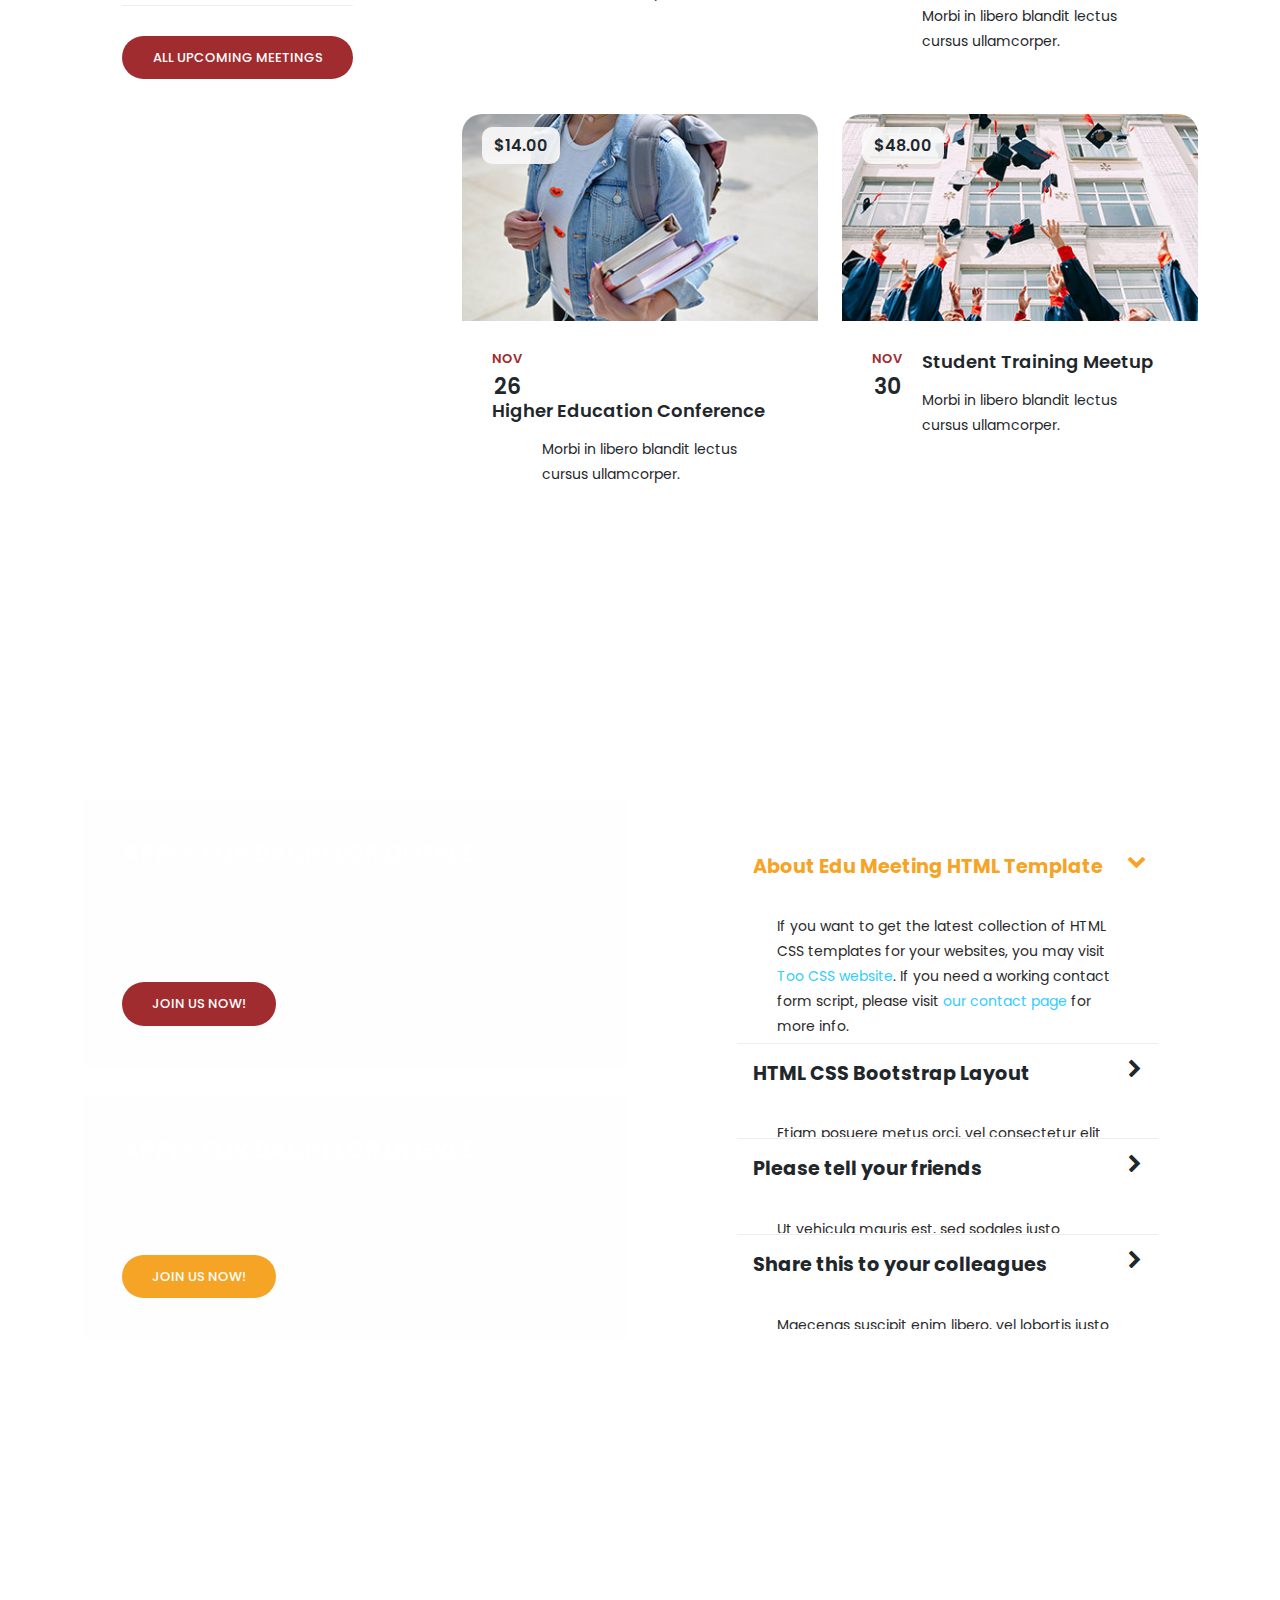
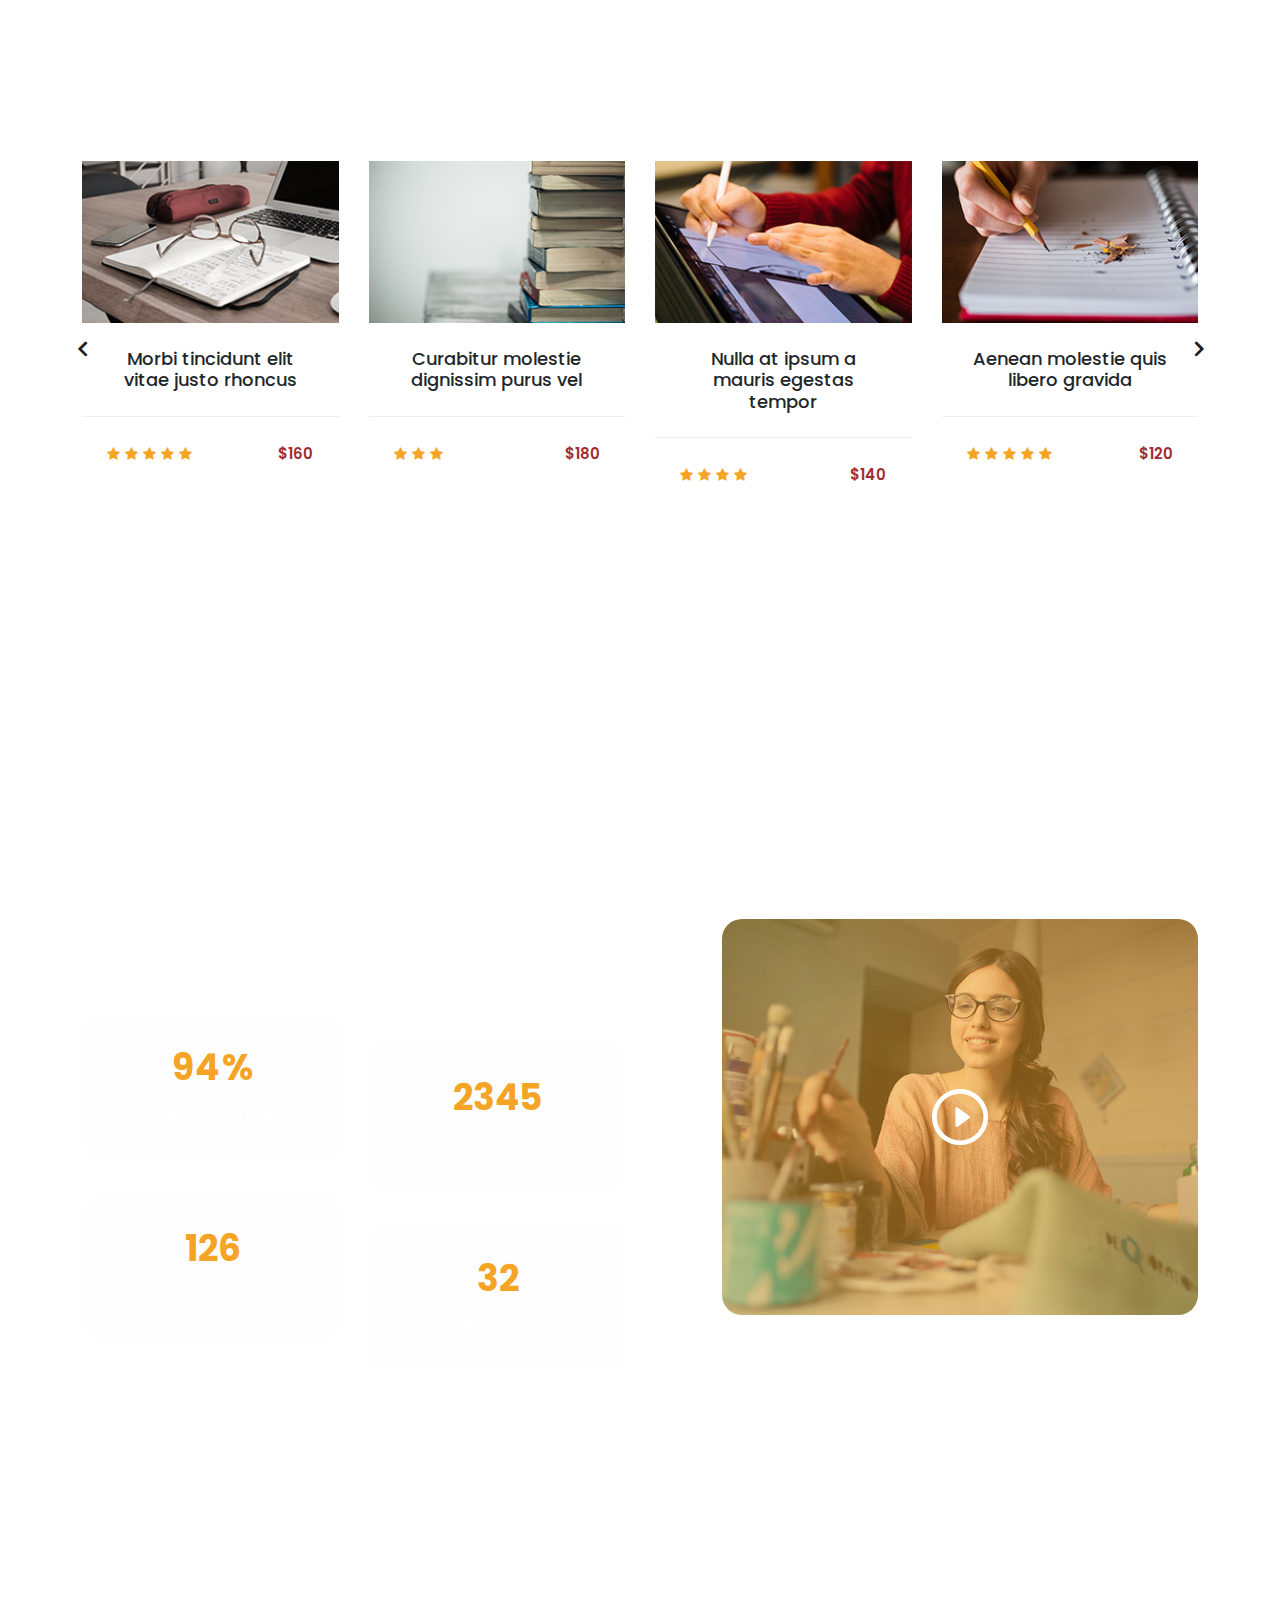
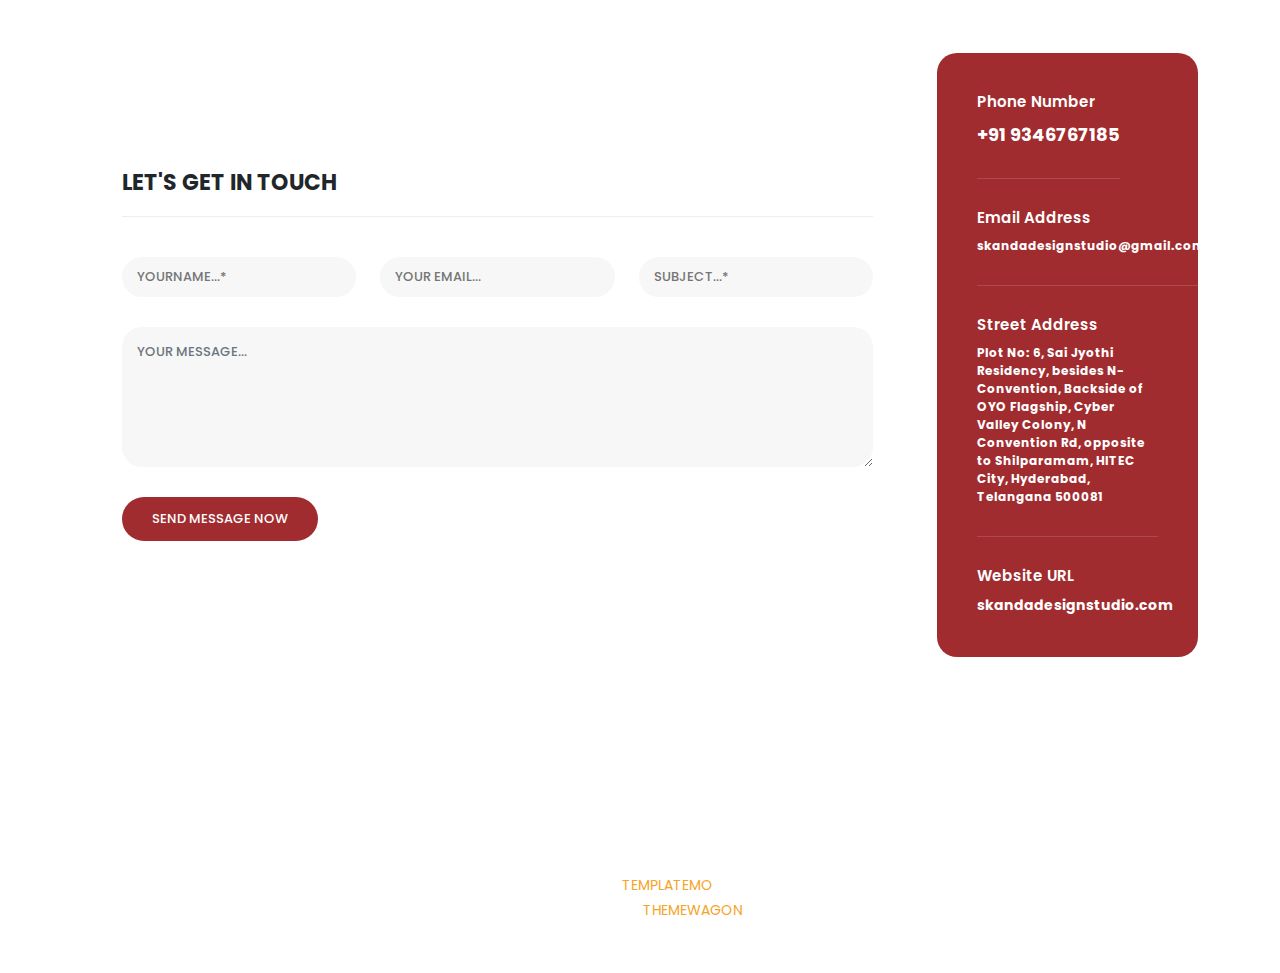
==== commit a9eee8c3: "logo" ====
--- a/index.html
+++ b/index.html
@@ -62,7 +62,7 @@
           <nav class="main-nav">
             <!-- ***** Logo Start ***** -->
             <a href="index.html" class="logo">
-              Skanda
+              Siva IT
             </a>
             <!-- ***** Logo End ***** -->
             <!-- ***** Menu Start ***** -->
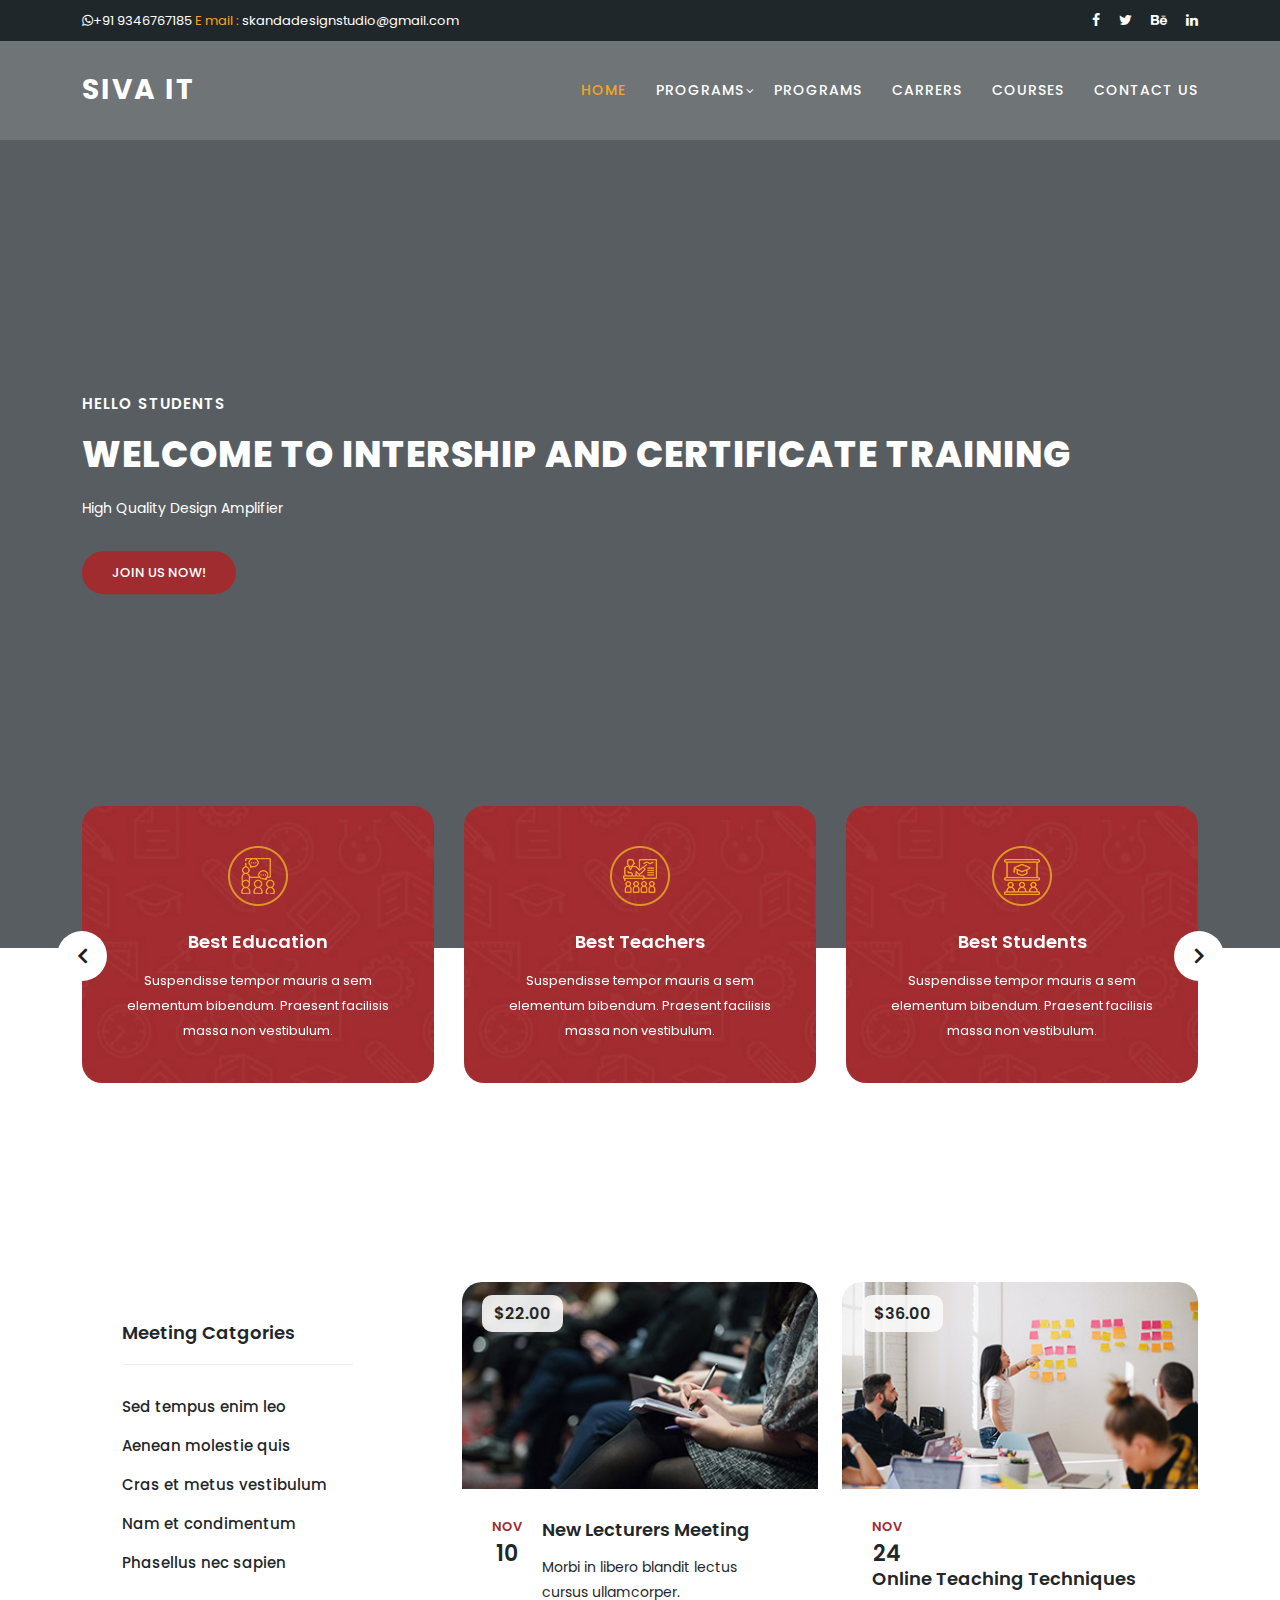
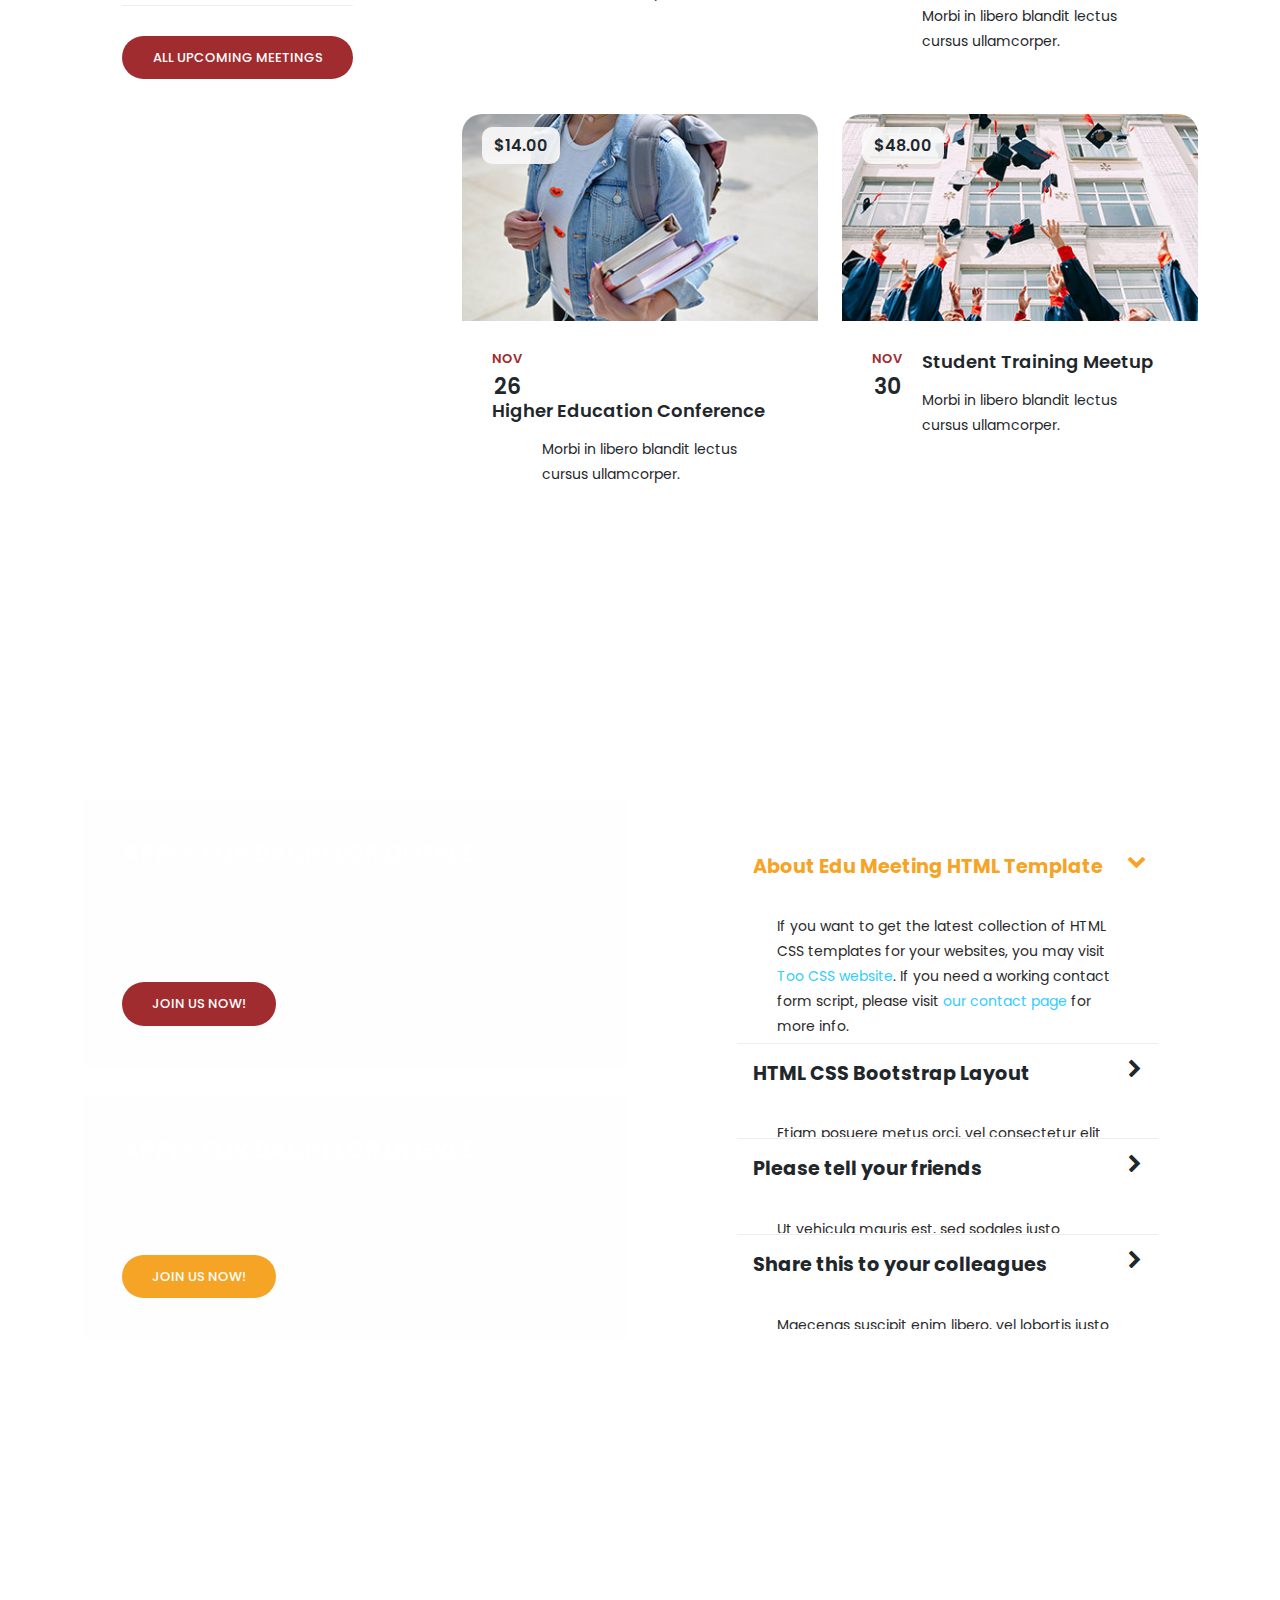
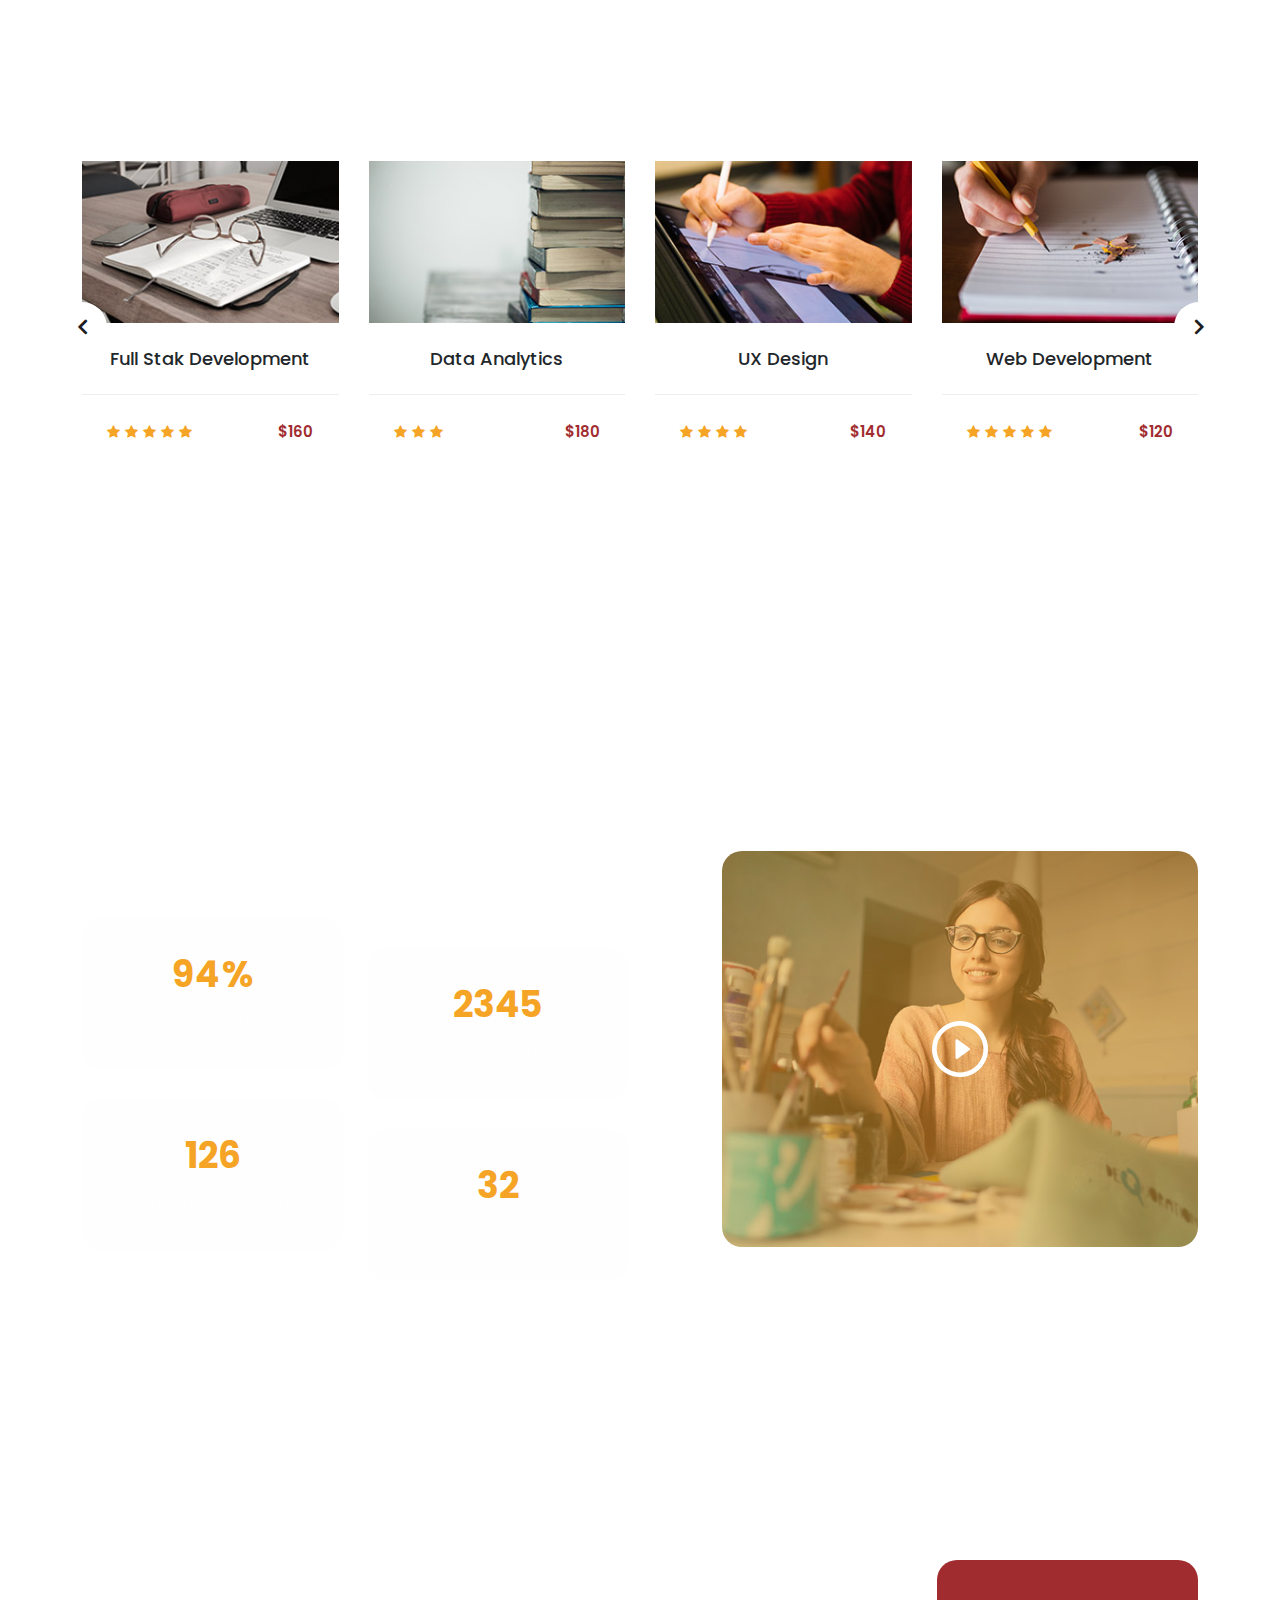
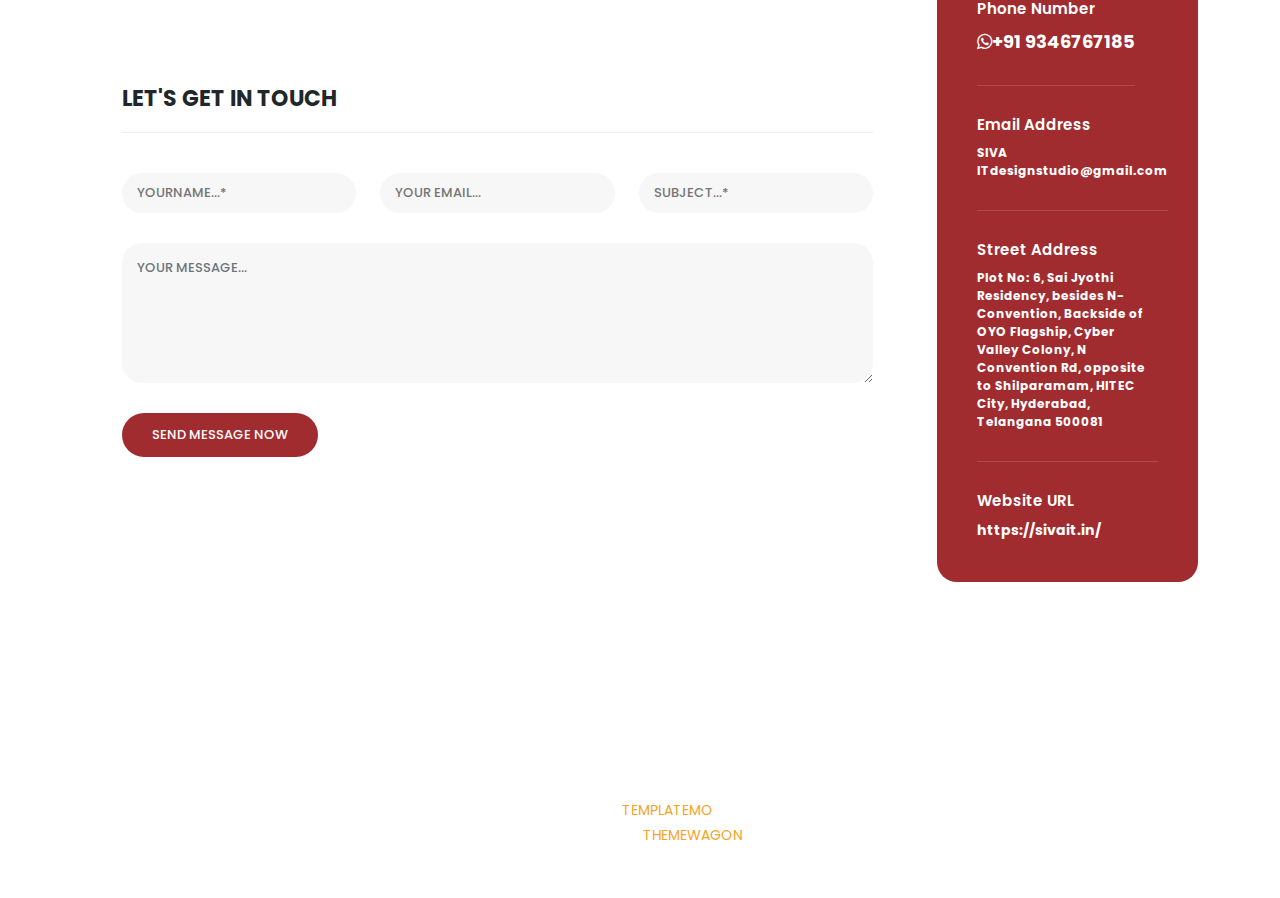
==== commit 16bf2c17: "courses" ====
--- a/index.html
+++ b/index.html
@@ -9,7 +9,7 @@
   <meta name="author" content="TemplateMo">
   <link href="https://fonts.googleapis.com/css?family=Poppins:100,200,300,400,500,600,700,800,900" rel="stylesheet">
 
-  <title>Siva IT Trainings</title>
+  <title>Siva IT MEETINGS</title>
 
   <!-- Bootstrap core CSS -->
   <link href="vendor/bootstrap/css/bootstrap.min.css" rel="stylesheet">
@@ -37,7 +37,7 @@
       <div class="row">
         <div class="col-lg-8 col-sm-8">
           <div class="left-content">
-            <p>+91 9346767185 <em>HTML CSS</em> template by TemplateMo website.</p>
+            <p><i class="fa fa-whatsapp"></i></i>+91 9346767185 <em>E mail :</em> skandadesignstudio@gmail.com</p>
           </div>
         </div>
         <div class="col-lg-4 col-sm-4">
@@ -68,15 +68,15 @@
             <!-- ***** Menu Start ***** -->
             <ul class="nav">
               <li class="scroll-to-section"><a href="#top" class="active">Home</a></li>
-              <li><a href="meetings.html">Meetings</a></li>
-              <li class="scroll-to-section"><a href="#apply">Apply Now</a></li>
               <li class="has-sub">
-                <a href="javascript:void(0)">Pages</a>
+                <a href="javascript:void(0)">PROGRAMS</a>
                 <ul class="sub-menu">
-                  <li><a href="meetings.html">Upcoming Meetings</a></li>
-                  <li><a href="meeting-details.html">Meeting Details</a></li>
+                  <li><a href="MEETINGS.html">Upcoming Interships</a></li>
+                  <li><a href="meeting-details.html">Upcoming Trainings</a></li>
                 </ul>
               </li>
+              <li><a href="MEETINGS.html">PROGRAMS</a></li>
+              <li class="scroll-to-section"><a href="#apply">Carrers</a></li>
               <li class="scroll-to-section"><a href="#courses">Courses</a></li>
               <li class="scroll-to-section"><a href="#contact">Contact Us</a></li>
             </ul>
@@ -103,7 +103,7 @@
           <div class="col-lg-12">
             <div class="caption">
               <h6>Hello Students</h6>
-              <h2>Welcome to Education</h2>
+              <h2>Welcome to Intership and Certificate Training</h2>
               <p>High Quality Design Amplifier</p>
               <div class="main-button-red">
                 <div class="scroll-to-section"><a href="#contact">Join Us Now!</a></div>
@@ -178,12 +178,12 @@
     </div>
   </section>
 
-  <section class="upcoming-meetings" id="meetings">
+  <section class="upcoming-MEETINGS" id="MEETINGS">
     <div class="container">
       <div class="row">
         <div class="col-lg-12">
           <div class="section-heading">
-            <h2>Upcoming Meetings</h2>
+            <h2>Upcoming MEETINGS</h2>
           </div>
         </div>
         <div class="col-lg-4">
@@ -197,7 +197,7 @@
               <li><a href="#">Phasellus nec sapien</a></li>
             </ul>
             <div class="main-button-red">
-              <a href="meetings.html">All Upcoming Meetings</a>
+              <a href="MEETINGS.html">All Upcoming MEETINGS</a>
             </div>
           </div>
         </div>
@@ -399,7 +399,7 @@
             <div class="item">
               <img src="assets/images/course-01.jpg" alt="Course One">
               <div class="down-content">
-                <h4>Morbi tincidunt elit vitae justo rhoncus</h4>
+                <h4>Full Stak Development</h4>
                 <div class="info">
                   <div class="row">
                     <div class="col-8">
@@ -421,7 +421,7 @@
             <div class="item">
               <img src="assets/images/course-02.jpg" alt="Course Two">
               <div class="down-content">
-                <h4>Curabitur molestie dignissim purus vel</h4>
+                <h4>Data Analytics</h4>
                 <div class="info">
                   <div class="row">
                     <div class="col-8">
@@ -441,7 +441,7 @@
             <div class="item">
               <img src="assets/images/course-03.jpg" alt="">
               <div class="down-content">
-                <h4>Nulla at ipsum a mauris egestas tempor</h4>
+                <h4>UX Design</h4>
                 <div class="info">
                   <div class="row">
                     <div class="col-8">
@@ -462,7 +462,7 @@
             <div class="item">
               <img src="assets/images/course-04.jpg" alt="">
               <div class="down-content">
-                <h4>Aenean molestie quis libero gravida</h4>
+                <h4>Web Development</h4>
                 <div class="info">
                   <div class="row">
                     <div class="col-8">
@@ -484,7 +484,7 @@
             <div class="item">
               <img src="assets/images/course-01.jpg" alt="">
               <div class="down-content">
-                <h4>Lorem ipsum dolor sit amet adipiscing elit</h4>
+                <h4>Cloud Computing</h4>
                 <div class="info">
                   <div class="row">
                     <div class="col-8">
@@ -506,7 +506,7 @@
             <div class="item">
               <img src="assets/images/course-02.jpg" alt="">
               <div class="down-content">
-                <h4>TemplateMo is the best website for Free CSS</h4>
+                <h4>Power BI</h4>
                 <div class="info">
                   <div class="row">
                     <div class="col-8">
@@ -528,7 +528,7 @@
             <div class="item">
               <img src="assets/images/course-03.jpg" alt="">
               <div class="down-content">
-                <h4>Web Design Templates at your finger tips</h4>
+                <h4>Advaced Excel</h4>
                 <div class="info">
                   <div class="row">
                     <div class="col-8">
@@ -550,7 +550,7 @@
             <div class="item">
               <img src="assets/images/course-04.jpg" alt="">
               <div class="down-content">
-                <h4>Please visit our website again</h4>
+                <h4>Figma-Web Design</h4>
                 <div class="info">
                   <div class="row">
                     <div class="col-8">
@@ -572,7 +572,7 @@
             <div class="item">
               <img src="assets/images/course-01.jpg" alt="">
               <div class="down-content">
-                <h4>Responsive HTML Templates for you</h4>
+                <h4>Git & Github</h4>
                 <div class="info">
                   <div class="row">
                     <div class="col-8">
@@ -594,7 +594,7 @@
             <div class="item">
               <img src="assets/images/course-02.jpg" alt="">
               <div class="down-content">
-                <h4>Download Free CSS Layouts for your business</h4>
+                <h4>React JS</h4>
                 <div class="info">
                   <div class="row">
                     <div class="col-8">
@@ -616,7 +616,7 @@
             <div class="item">
               <img src="assets/images/course-03.jpg" alt="">
               <div class="down-content">
-                <h4>Morbi in libero blandit lectus cursus</h4>
+                <h4>MERN</h4>
                 <div class="info">
                   <div class="row">
                     <div class="col-8">
@@ -638,7 +638,7 @@
             <div class="item">
               <img src="assets/images/course-04.jpg" alt="">
               <div class="down-content">
-                <h4>Curabitur molestie dignissim purus</h4>
+                <h4>Python Advaced</h4>
                 <div class="info">
                   <div class="row">
                     <div class="col-8">
@@ -669,7 +669,7 @@
         <div class="col-lg-6">
           <div class="row">
             <div class="col-lg-12">
-              <h2>A Few Facts About Our University</h2>
+              <h2>Python Fullstack</h2>
             </div>
             <div class="col-lg-6">
               <div class="row">
@@ -763,11 +763,11 @@
             <ul>
               <li>
                 <h6>Phone Number</h6>
-                <span>+91 9346767185</span>
+                <span><i class="fa fa-whatsapp"></i></i>+91 9346767185</span>
               </li>
               <li>
                 <h6>Email Address</h6>
-                <span style="font-size: 12px;">skandadesignstudio@gmail.com</span>
+                <span style="font-size: 12px;">SIVA ITdesignstudio@gmail.com</span>
               </li>
               <li>
                 <h6>Street Address</h6>
@@ -777,7 +777,7 @@
               </li>
               <li>
                 <h6>Website URL</h6>
-                <span style="font-size: 14px;">skandadesignstudio.com</span>
+                <span style="font-size: 14px;">https://sivait.in/</span>
               </li>
             </ul>
           </div>
--- a/assets/css/templatemo-edu-meeting.css
+++ b/assets/css/templatemo-edu-meeting.css
@@ -29,15 +29,70 @@
 --------------------------------------------- 
 */
 @import url("https://fonts.googleapis.com/css?family=Poppins:100,200,300,400,500,600,700,800,900");
+
 /* 
 ---------------------------------------------
 reset
 --------------------------------------------- 
 */
-html, body, div, span, applet, object, iframe, h1, h2, h3, h4, h5, h6, p, blockquote, div
-pre, a, abbr, acronym, address, big, cite, code, del, dfn, em, font, img, ins, kbd, q,
-s, samp, small, strike, strong, sub, sup, tt, var, b, u, i, center, dl, dt, dd, ol, ul, li,
-figure, header, nav, section, article, aside, footer, figcaption {
+html,
+body,
+div,
+span,
+applet,
+object,
+iframe,
+h1,
+h2,
+h3,
+h4,
+h5,
+h6,
+p,
+blockquote,
+div pre,
+a,
+abbr,
+acronym,
+address,
+big,
+cite,
+code,
+del,
+dfn,
+em,
+font,
+img,
+ins,
+kbd,
+q,
+s,
+samp,
+small,
+strike,
+strong,
+sub,
+sup,
+tt,
+var,
+b,
+u,
+i,
+center,
+dl,
+dt,
+dd,
+ol,
+ul,
+li,
+figure,
+header,
+nav,
+section,
+article,
+aside,
+footer,
+figcaption {
   margin: 0;
   padding: 0;
   border: 0;
@@ -65,13 +120,20 @@
   height: 1%;
 }
 
-ul, li {
+ul,
+li {
   padding: 0;
   margin: 0;
   list-style: none;
 }
 
-header, nav, section, article, aside, footer, hgroup {
+header,
+nav,
+section,
+article,
+aside,
+footer,
+hgroup {
   display: block;
 }
 
@@ -79,7 +141,8 @@
   box-sizing: border-box;
 }
 
-html, body {
+html,
+body {
   font-family: 'Poppins', sans-serif;
   font-weight: 400;
   background-color: #fff;
@@ -95,10 +158,15 @@
 }
 
 a:hover {
-	color: #FC3;
-}
-
-h1, h2, h3, h4, h5, h6 {
+  color: #FC3;
+}
+
+h1,
+h2,
+h3,
+h4,
+h5,
+h6 {
   margin-top: 0px;
   margin-bottom: 0px;
 }
@@ -140,16 +208,21 @@
 }
 
 @media (max-width: 991px) {
-  html, body {
+
+  html,
+  body {
     overflow-x: hidden;
   }
+
   .mobile-top-fix {
     margin-top: 30px;
     margin-bottom: 0px;
   }
+
   .mobile-bottom-fix {
     margin-bottom: 30px;
   }
+
   .mobile-bottom-fix-big {
     margin-bottom: 60px;
   }
@@ -190,9 +263,9 @@
 .section-heading h2 {
   line-height: 40px;
   margin-top: 0px;
-  margin-bottom: 50px; 
+  margin-bottom: 50px;
   padding-bottom: 20px;
-  border-bottom: 1px solid rgba(250,250,250,0.15);
+  border-bottom: 1px solid rgba(250, 250, 250, 0.15);
   font-size: 22px;
   font-weight: 700;
   text-transform: uppercase;
@@ -239,39 +312,39 @@
 }
 
 .sub-header .left-content p em {
-   font-style: normal;
-   color: #f5a425;
+  font-style: normal;
+  color: #f5a425;
 }
 
 .background-header {
-  background-color: #fff!important;
-  height: 80px!important;
-  position: fixed!important;
-  top: 0!important;
+  background-color: #fff !important;
+  height: 80px !important;
+  position: fixed !important;
+  top: 0 !important;
   left: 0;
   right: 0;
-  box-shadow: 0px 0px 10px rgba(0,0,0,0.15)!important;
+  box-shadow: 0px 0px 10px rgba(0, 0, 0, 0.15) !important;
 }
 
 .background-header .main-nav .nav li a {
-  color: #1e1e1e!important;
+  color: #1e1e1e !important;
 }
 
 .background-header .logo,
 .background-header .main-nav .nav li a {
-  color: #1e1e1e!important;
+  color: #1e1e1e !important;
 }
 
 .background-header .main-nav .nav li:hover a {
-  color: #fb5849!important;
+  color: #fb5849 !important;
 }
 
 .background-header .nav li a.active {
-  color: #fb5849!important;
+  color: #fb5849 !important;
 }
 
 .header-area {
-  background-color: rgba(250,250,250,0.15);
+  background-color: rgba(250, 250, 250, 0.15);
   position: absolute;
   top: 40px;
   left: 0;
@@ -350,12 +423,12 @@
 
 .header-area .main-nav .nav li:hover a,
 .header-area .main-nav .nav li a.active {
-  color: #f5a425!important;
+  color: #f5a425 !important;
 }
 
 .background-header .main-nav .nav li:hover a,
 .background-header .main-nav .nav li a.active {
-  color: #f5a425!important;
+  color: #f5a425 !important;
   opacity: 1;
 }
 
@@ -401,7 +474,7 @@
   opacity: 1;
   display: block;
   background: #f7f7f7;
-  color: #2a2a2a!important;
+  color: #2a2a2a !important;
   padding-left: 20px;
   height: 40px;
   line-height: 40px;
@@ -417,7 +490,7 @@
 
 .header-area .main-nav .nav li.has-sub ul li a:hover {
   background: #fff;
-  color: #f5a425!important;
+  color: #f5a425 !important;
   padding-left: 25px;
 }
 
@@ -565,6 +638,7 @@
     padding-left: 7px;
     padding-right: 7px;
   }
+
   .header-area .main-nav:before {
     display: none;
   }
@@ -574,14 +648,17 @@
   .header-area .main-nav .logo {
     color: #1e1e1e;
   }
+
   .header-area.header-sticky .nav li a:hover,
   .header-area.header-sticky .nav li a.active {
-    color: #f5a425!important;
+    color: #f5a425 !important;
     opacity: 1;
   }
+
   .header-area.header-sticky .nav li.search-icon a {
     width: 100%;
   }
+
   .header-area {
     background-color: #f7f7f7;
     padding: 0px 15px;
@@ -589,18 +666,23 @@
     box-shadow: none;
     text-align: center;
   }
+
   .header-area .container {
     padding: 0px;
   }
+
   .header-area .logo {
     margin-left: 30px;
   }
+
   .header-area .menu-trigger {
     display: block !important;
   }
+
   .header-area .main-nav {
     overflow: hidden;
   }
+
   .header-area .main-nav .nav {
     float: none;
     width: 100%;
@@ -611,12 +693,15 @@
     transition: all 0s ease 0s;
     margin-left: 0px;
   }
+
   .header-area .main-nav .nav li:first-child {
     border-top: 1px solid #eee;
   }
+
   .header-area.header-sticky .nav {
     margin-top: 100px !important;
   }
+
   .header-area .main-nav .nav li {
     width: 100%;
     background: #fff;
@@ -624,6 +709,7 @@
     padding-left: 0px !important;
     padding-right: 0px !important;
   }
+
   .header-area .main-nav .nav li a {
     height: 50px !important;
     line-height: 50px !important;
@@ -632,10 +718,12 @@
     background: #f7f7f7 !important;
     color: #191a20 !important;
   }
+
   .header-area .main-nav .nav li a:hover {
     background: #eee !important;
-    color: #f5a425!important;
-  }
+    color: #f5a425 !important;
+  }
+
   .header-area .main-nav .nav li.has-sub ul.sub-menu {
     position: relative;
     visibility: inherit;
@@ -648,23 +736,29 @@
     height: 0px;
     transition: all 0s;
   }
+
   .header-area .main-nav .nav li.submenu ul li a {
     font-size: 12px;
     font-weight: 400;
   }
+
   .header-area .main-nav .nav li.submenu ul li a:hover:before {
     width: 0px;
   }
+
   .header-area .main-nav .nav li.has-sub ul.sub-menu {
     height: auto;
   }
+
   .header-area .main-nav .nav li.has-sub:after {
     color: #3B566E;
     right: 30px;
     font-size: 14px;
     top: 15px;
   }
-  .header-area .main-nav .nav li.submenu:hover ul, .header-area .main-nav .nav li.submenu:focus ul {
+
+  .header-area .main-nav .nav li.submenu:hover ul,
+  .header-area .main-nav .nav li.submenu:focus ul {
     height: 0px;
   }
 }
@@ -690,26 +784,26 @@
 }
 
 #bg-video {
-    min-width: 100%;
-    min-height: 100vh;
-    max-width: 100%;
-    max-height: 100vh;
-    object-fit: cover;
-    z-index: -1;
+  min-width: 100%;
+  min-height: 100vh;
+  max-width: 100%;
+  max-height: 100vh;
+  object-fit: cover;
+  z-index: -1;
 }
 
 #bg-video::-webkit-media-controls {
-    display: none !important;
+  display: none !important;
 }
 
 .video-overlay {
-    position: absolute;
-    background-color: rgba(31,39,43,0.75);
-    top: 0;
-    left: 0;
-    bottom: 0;
-    right: 0;
-    width: 100%;
+  position: absolute;
+  background-color: rgba(31, 39, 43, 0.75);
+  top: 0;
+  left: 0;
+  bottom: 0;
+  right: 0;
+  width: 100%;
 }
 
 .main-banner .caption {
@@ -814,8 +908,8 @@
   top: 50%;
   transform: translateY(-25px);
 }
-    
-.services .owl-nav .owl-prev{
+
+.services .owl-nav .owl-prev {
   margin-right: 10px;
   outline: none;
   position: absolute;
@@ -859,7 +953,7 @@
   opacity: 0.9;
 }
 
-.services .owl-nav .owl-next{
+.services .owl-nav .owl-next {
   margin-left: 10px;
   outline: none;
   position: absolute;
@@ -883,12 +977,12 @@
 
 /*
 ---------------------------------------------
-upcoming meetings
+upcoming MEETINGS
 ---------------------------------------------
 */
 
-section.upcoming-meetings {
-  background-image: url(../images/meetings-bg.jpg);
+section.upcoming-MEETINGS {
+  background-image: url(../images/MEETINGS-bg.jpg);
   background-position: center center;
   background-attachment: fixed;
   background-repeat: no-repeat;
@@ -897,18 +991,18 @@
   padding-bottom: 110px;
 }
 
-section.upcoming-meetings .section-heading {
+section.upcoming-MEETINGS .section-heading {
   text-align: center;
 }
 
-section.upcoming-meetings .categories {
+section.upcoming-MEETINGS .categories {
   background-color: #fff;
   border-radius: 20px;
   padding: 40px;
   margin-right: 45px;
 }
 
-section.upcoming-meetings .categories h4 {
+section.upcoming-MEETINGS .categories h4 {
   font-size: 18px;
   font-weight: 600;
   color: #1f272b;
@@ -917,29 +1011,29 @@
   border-bottom: 1px solid #eee;
 }
 
-section.upcoming-meetings .categories ul li {
+section.upcoming-MEETINGS .categories ul li {
   display: inline-block;
   margin-bottom: 15px;
 }
 
-section.upcoming-meetings .categories ul li a {
+section.upcoming-MEETINGS .categories ul li a {
   font-size: 15px;
   color: #1f272b;
   font-weight: 500;
   transition: all .3s;
 }
 
-section.upcoming-meetings .categories ul li a:hover {
+section.upcoming-MEETINGS .categories ul li a:hover {
   color: #a12c2f;
 }
 
-section.upcoming-meetings .categories .main-button-red {
+section.upcoming-MEETINGS .categories .main-button-red {
   border-top: 1px solid #eee;
   padding-top: 30px;
   margin-top: 15px;
 }
 
-section.upcoming-meetings .categories .main-button-red a {
+section.upcoming-MEETINGS .categories .main-button-red a {
   width: 100%;
   text-align: center;
 }
@@ -967,7 +1061,7 @@
   font-size: 16px;
   color: #1f272b;
   font-weight: 600;
-  background-color: rgba(250,250,250,0.9);
+  background-color: rgba(250, 250, 250, 0.9);
   padding: 7px 12px;
   border-radius: 10px;
 }
@@ -1032,7 +1126,7 @@
 }
 
 section.apply-now .item {
-  background-color: rgba(250,250,250,0.15);
+  background-color: rgba(250, 250, 250, 0.15);
   padding: 40px;
   margin-bottom: 30px;
 }
@@ -1056,14 +1150,17 @@
   background-color: #fff;
   margin-left: 45px;
 }
+
 .accordions .accordion {
   border-bottom: 1px solid #eee;
 }
+
 .accordions .last-accordion {
   border-bottom: none;
 }
+
 .accordion-head {
-  padding: 20px;  
+  padding: 20px;
   font-size: 18px;
   font-weight: 700;
   color: #1f272b;
@@ -1071,30 +1168,36 @@
   transition: color 200ms ease-in-out;
   border-bottom: 1px solid #fff;
 }
+
 @media screen and (min-width: 768px) {
   .accordion-head {
     padding: 1rem;
     font-size: 1.2rem;
   }
 }
+
 .accordion-head .icon {
   float: right;
   transition: transform 200ms ease-in-out;
 }
+
 .accordion-head.is-open {
   color: #f5a425;
   border-bottom: none;
 }
+
 .accordion-head.is-open .icon {
   transform: rotate(45deg);
 }
+
 .accordion-body {
   overflow: hidden;
   height: 0;
   transition: height 300ms ease-in-out;
   border-bottom: 1px solid #fff;
 }
-.accordion-body > .content {
+
+.accordion-body>.content {
   padding: 20px;
   padding-top: 0;
 }
@@ -1107,7 +1210,7 @@
 */
 
 section.our-courses {
-  background-image: url(../images/meetings-bg.jpg);
+  background-image: url(../images/MEETINGS-bg.jpg);
   background-position: center center;
   background-attachment: fixed;
   background-repeat: no-repeat;
@@ -1124,7 +1227,7 @@
   padding: 25px;
   font-size: 18px;
   color: #1f272b;
-  text-align: center; 
+  text-align: center;
   border-bottom: 1px solid #eee;
 }
 
@@ -1181,8 +1284,8 @@
   height: 8px;
   border-radius: 4px;
 }
-    
-.our-courses .owl-nav .owl-prev{
+
+.our-courses .owl-nav .owl-prev {
   margin-right: 10px;
   outline: none;
   position: absolute;
@@ -1226,7 +1329,7 @@
   opacity: 0.9;
 }
 
-.our-courses .owl-nav .owl-next{
+.our-courses .owl-nav .owl-next {
   margin-left: 10px;
   outline: none;
   position: absolute;
@@ -1274,7 +1377,7 @@
 
 .count-area-content {
   text-align: center;
-  background-color: rgba(250,250,250,0.15);
+  background-color: rgba(250, 250, 250, 0.15);
   border-radius: 20px;
   padding: 25px 30px 35px 30px;
   margin: 15px 0px;
@@ -1286,16 +1389,17 @@
 }
 
 .count-digit {
-    margin: 5px 0px;
-    color: #f5a425;
-    font-weight: 700;
-    font-size: 36px;
-}
+  margin: 5px 0px;
+  color: #f5a425;
+  font-weight: 700;
+  font-size: 36px;
+}
+
 .count-title {
-    font-size: 18px;
-    font-weight: 500;
-    color: #fff;
-    letter-spacing: 0.5px;
+  font-size: 18px;
+  font-weight: 500;
+  color: #fff;
+  letter-spacing: 0.5px;
 }
 
 .new-students {
@@ -1325,7 +1429,7 @@
 */
 
 section.contact-us {
-  background-image: url(../images/meetings-bg.jpg);
+  background-image: url(../images/MEETINGS-bg.jpg);
   background-position: center center;
   background-attachment: fixed;
   background-repeat: no-repeat;
@@ -1406,7 +1510,7 @@
 
 section.contact-us .right-info ul li {
   display: inline-block;
-  border-bottom: 1px solid rgba(250,250,250,0.15);
+  border-bottom: 1px solid rgba(250, 250, 250, 0.15);
   margin-bottom: 30px;
   padding-bottom: 30px;
 }
@@ -1434,9 +1538,10 @@
 .footer {
   text-align: center;
   margin-top: 140px;
-  border-top: 1px solid rgba(250,250,250,0.15);
+  border-top: 1px solid rgba(250, 250, 250, 0.15);
   padding: 50px 0px;
 }
+
 .footer p {
   text-transform: uppercase;
   font-size: 14px;
@@ -1486,12 +1591,12 @@
 
 /*
 ---------------------------------------------
-upcoming meetings page
+upcoming MEETINGS page
 ---------------------------------------------
 */
 
-section.meetings-page {
-  background-image: url(../images/meetings-page-bg.jpg);
+section.MEETINGS-page {
+  background-image: url(../images/MEETINGS-page-bg.jpg);
   background-position: center center;
   background-attachment: fixed;
   background-repeat: no-repeat;
@@ -1500,12 +1605,12 @@
   padding-bottom: 0px;
 }
 
-section.meetings-page .filters {
+section.MEETINGS-page .filters {
   text-align: center;
   margin-bottom: 60px;
 }
 
-section.meetings-page .filters li {
+section.MEETINGS-page .filters li {
   font-size: 13px;
   color: #a12c2f;
   background-color: #fff;
@@ -1519,24 +1624,24 @@
   margin: 0px 3px;
 }
 
-section.meetings-page .filters ul li.active,
-section.meetings-page .filters ul li:hover {
+section.MEETINGS-page .filters ul li.active,
+section.MEETINGS-page .filters ul li:hover {
   background-color: #a12c2f;
   color: #fff;
 }
 
-section.meetings-page .pagination {
+section.MEETINGS-page .pagination {
   text-align: center;
   width: 100%;
   margin-top: 30px;
   display: inline-block;
 }
 
-section.meetings-page .pagination ul li {
-  display: inline-block;
-}
-
-section.meetings-page .pagination ul li a {
+section.MEETINGS-page .pagination ul li {
+  display: inline-block;
+}
+
+section.MEETINGS-page .pagination ul li a {
   width: 40px;
   height: 40px;
   background-color: #fff;
@@ -1550,18 +1655,18 @@
   transition: all .3s;
 }
 
-section.meetings-page .main-button-red {
+section.MEETINGS-page .main-button-red {
   text-align: center;
 }
 
-section.meetings-page .main-button-red a {
+section.MEETINGS-page .main-button-red a {
   padding: 12px 60px;
   text-align: center;
   margin-top: 30px;
 }
 
-section.meetings-page .pagination ul li.active a,
-section.meetings-page .pagination ul li a:hover {
+section.MEETINGS-page .pagination ul li.active a,
+section.MEETINGS-page .pagination ul li a:hover {
   background-color: #a12c2f;
   color: #fff;
 }
@@ -1585,7 +1690,7 @@
   font-size: 16px;
   color: #1f272b;
   font-weight: 600;
-  background-color: rgba(250,250,250,0.9);
+  background-color: rgba(250, 250, 250, 0.9);
   padding: 7px 12px;
   border-radius: 10px;
 }
@@ -1599,7 +1704,7 @@
 
 .meeting-single-item .thumb .date {
   position: absolute;
-  background-color: rgba(250,250,250,0.9);
+  background-color: rgba(250, 250, 250, 0.9);
   width: 80px;
   height: 80px;
   text-align: center;
@@ -1681,19 +1786,19 @@
 
 /* Meeting item column */
 .templatemo-item-col {
-	width: 31%;
+  width: 31%;
 }
 
 @media (max-width: 992px) {
-	.templatemo-item-col {
-		width: 45%;
-	}
+  .templatemo-item-col {
+    width: 45%;
+  }
 }
 
 @media (max-width: 767px) {
-	.templatemo-item-col {
-		width: 100%;
-	}
+  .templatemo-item-col {
+    width: 100%;
+  }
 }
 
 /* 
@@ -1703,61 +1808,73 @@
 */
 
 @media (max-width: 1300px) {
-  .services .owl-nav .owl-next{
+  .services .owl-nav .owl-next {
     right: -30px;
   }
-  .services .owl-nav .owl-prev{
+
+  .services .owl-nav .owl-prev {
     left: -25px;
   }
-  .our-courses .owl-nav .owl-next{
+
+  .our-courses .owl-nav .owl-next {
     right: -30px;
   }
-  .our-courses .owl-nav .owl-prev{
+
+  .our-courses .owl-nav .owl-prev {
     left: -25px;
   }
 }
 
 @media (max-width: 1200px) {
-  .services .owl-nav .owl-next{
+  .services .owl-nav .owl-next {
     right: -70px;
   }
-  .services .owl-nav .owl-prev{
+
+  .services .owl-nav .owl-prev {
     left: -65px;
   }
-  .our-courses .owl-nav .owl-next{
+
+  .our-courses .owl-nav .owl-next {
     right: -70px;
   }
-  .our-courses .owl-nav .owl-prev{
+
+  .our-courses .owl-nav .owl-prev {
     left: -65px;
   }
 }
 
 @media (max-width: 1085px) {
-  .services .owl-nav .owl-next{
+  .services .owl-nav .owl-next {
     right: -30px;
   }
-  .services .owl-nav .owl-prev{
+
+  .services .owl-nav .owl-prev {
     left: -25px;
   }
-  .our-courses .owl-nav .owl-next{
+
+  .our-courses .owl-nav .owl-next {
     right: -30px;
   }
-  .our-courses .owl-nav .owl-prev{
+
+  .our-courses .owl-nav .owl-prev {
     left: -25px;
   }
 }
 
 @media (max-width: 1005px) {
-  .services .owl-nav .owl-next{
+  .services .owl-nav .owl-next {
     display: none;
   }
-  .services .owl-nav .owl-prev{
+
+  .services .owl-nav .owl-prev {
     display: none;
   }
-  .our-courses .owl-nav .owl-next{
+
+  .our-courses .owl-nav .owl-next {
     display: none;
   }
-  .our-courses .owl-nav .owl-prev{
+
+  .our-courses .owl-nav .owl-prev {
     display: none;
   }
 }
@@ -1782,11 +1899,11 @@
     margin-top: 60px;
   }
 
-  section.upcoming-meetings {
+  section.upcoming-MEETINGS {
     padding-top: 400px;
   }
 
-  section.upcoming-meetings .categories {
+  section.upcoming-MEETINGS .categories {
     margin-right: 0px;
     margin-bottom: 30px;
   }
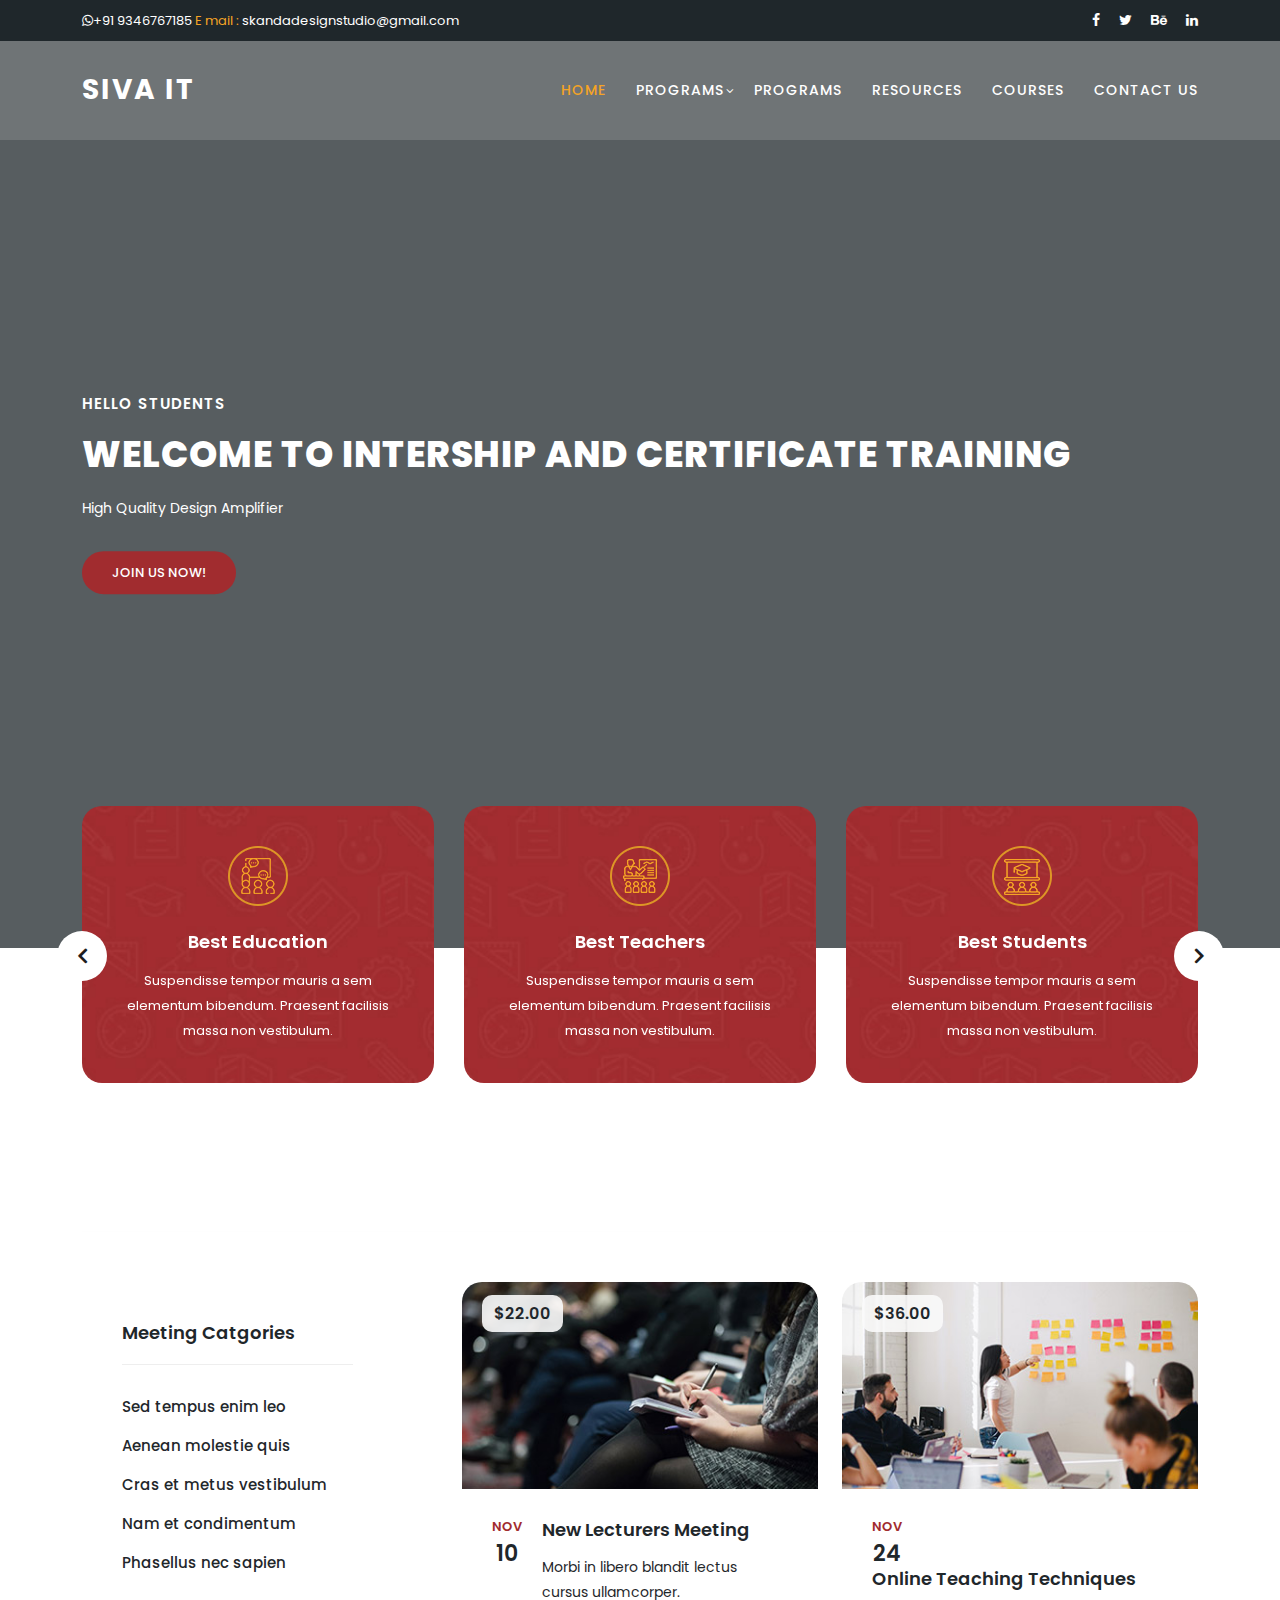
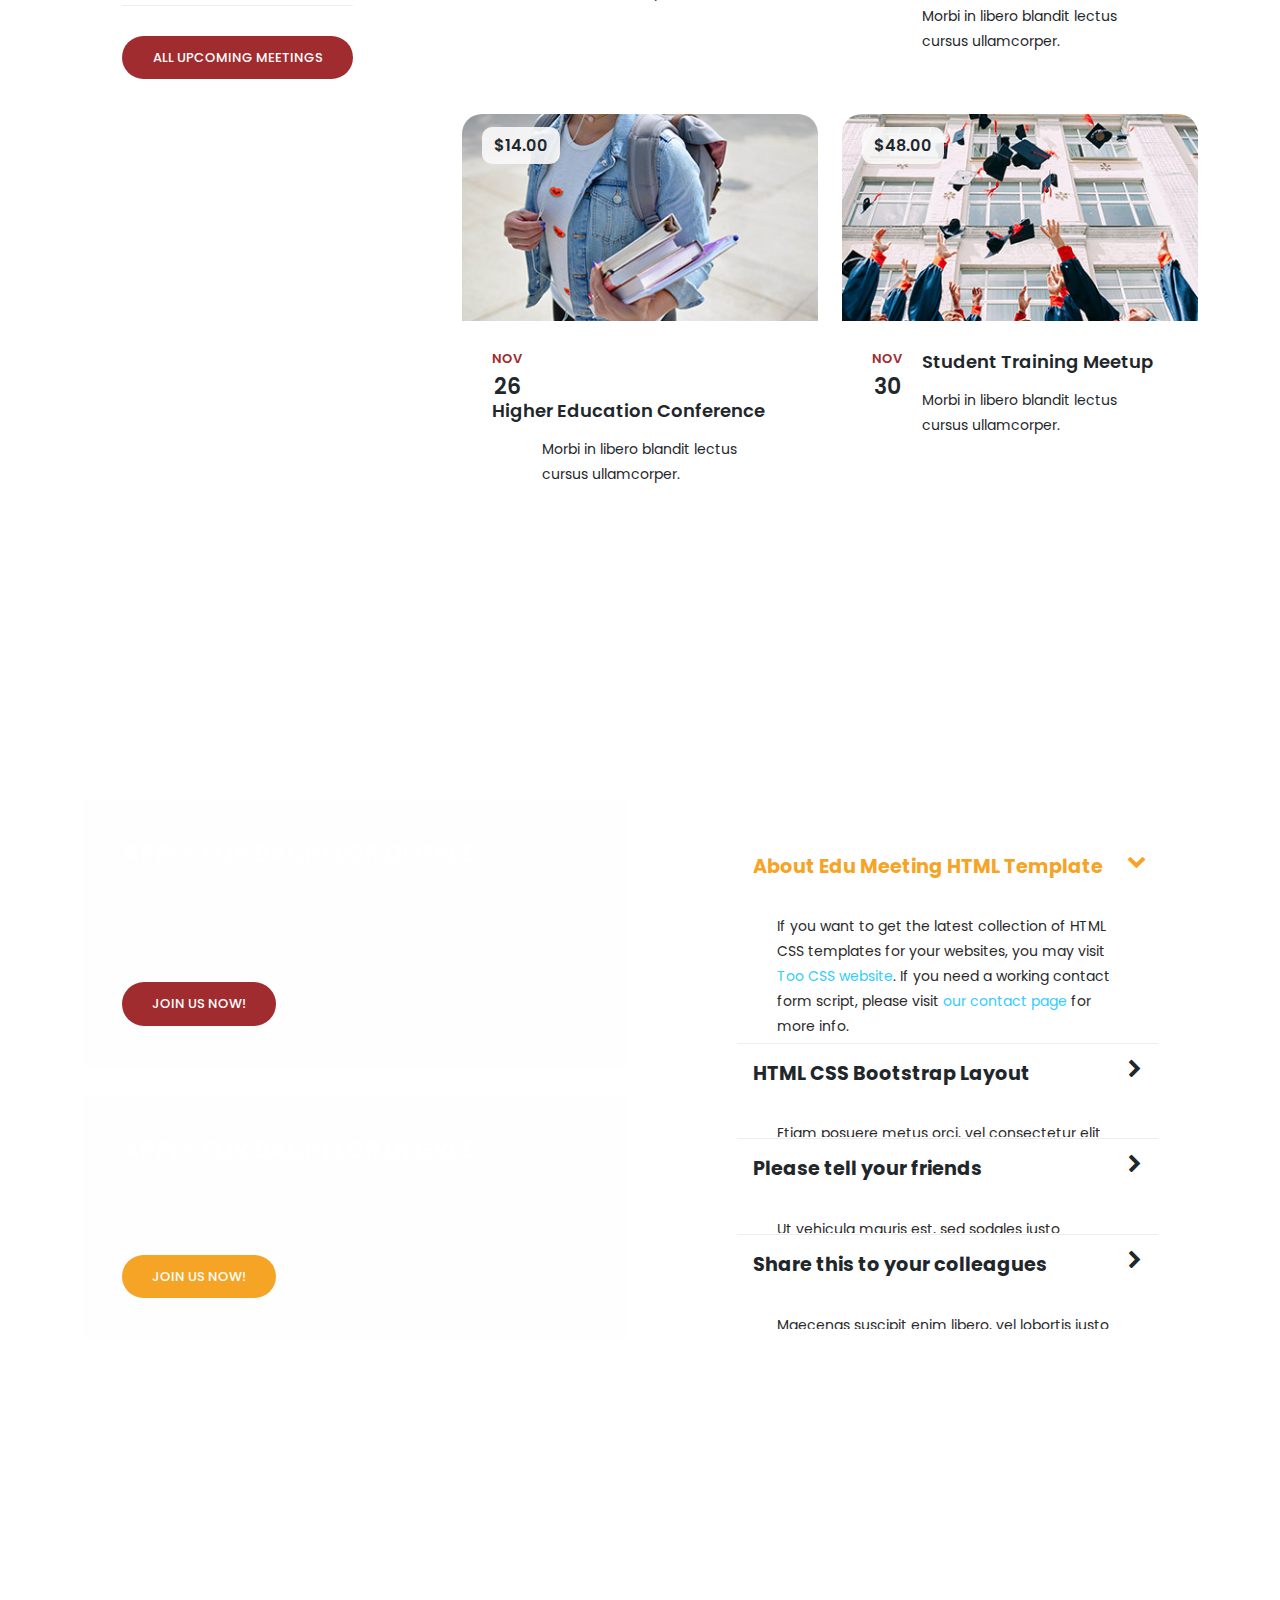
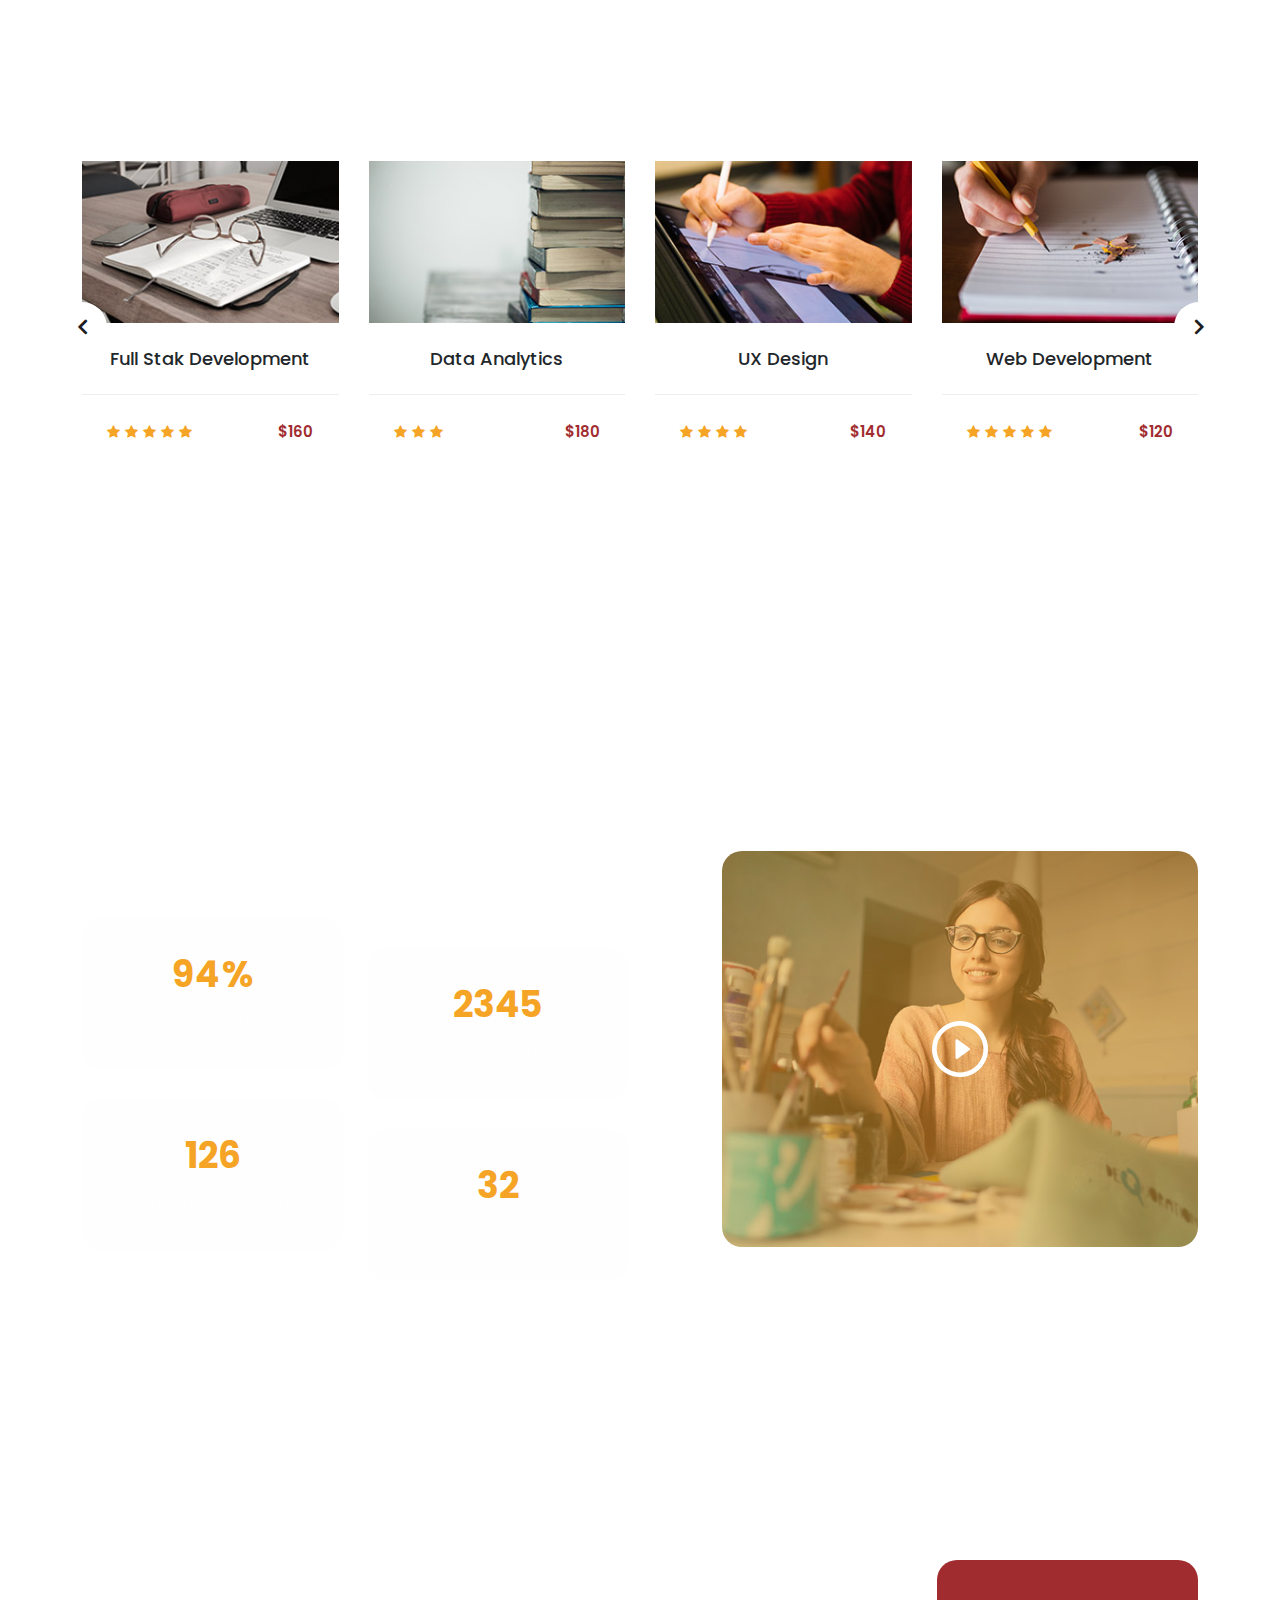
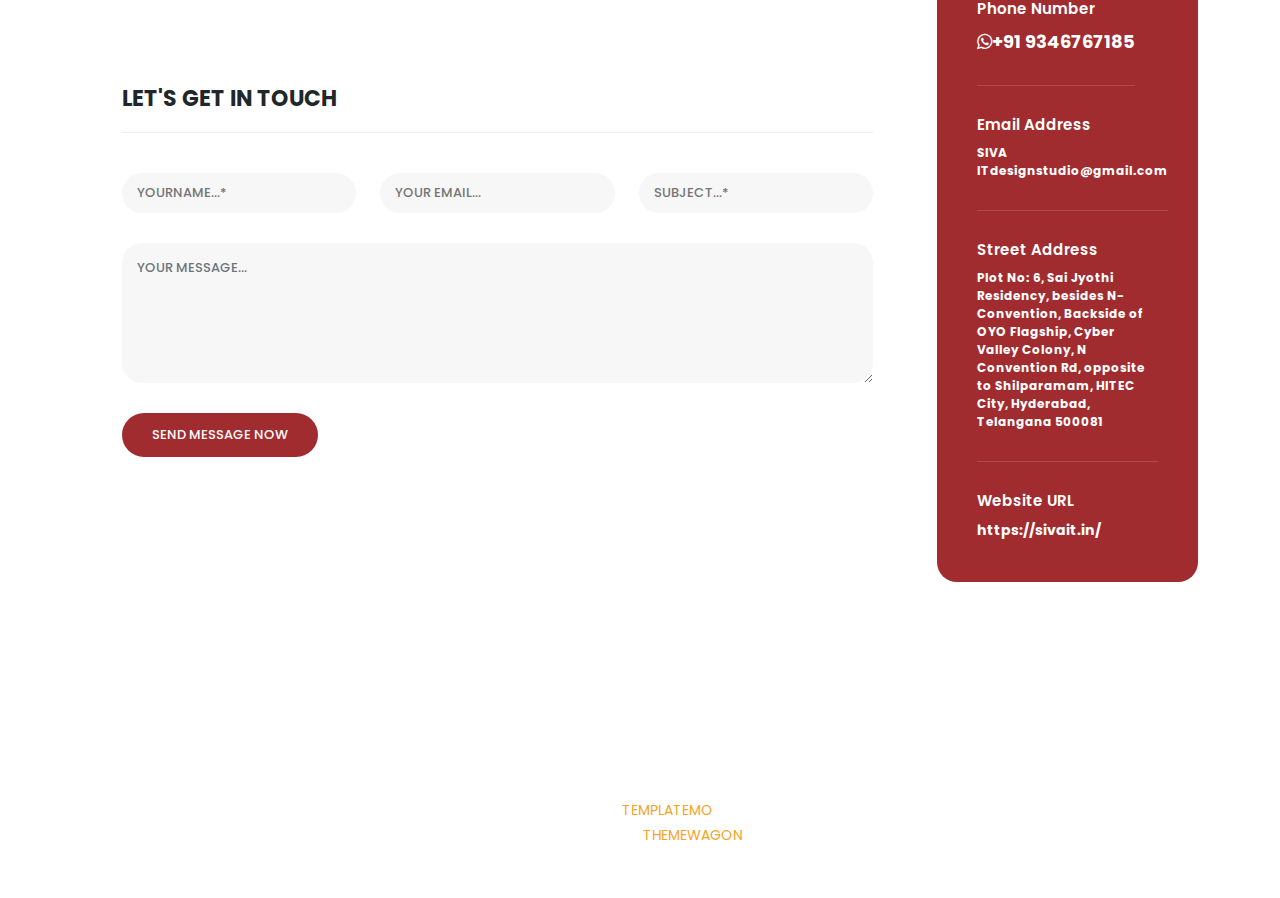
==== commit da9c4fa9: "add commit" ====
--- a/index.html
+++ b/index.html
@@ -76,7 +76,7 @@
                 </ul>
               </li>
               <li><a href="MEETINGS.html">PROGRAMS</a></li>
-              <li class="scroll-to-section"><a href="#apply">Carrers</a></li>
+              <li class="scroll-to-section"><a href="#apply">Resources</a></li>
               <li class="scroll-to-section"><a href="#courses">Courses</a></li>
               <li class="scroll-to-section"><a href="#contact">Contact Us</a></li>
             </ul>
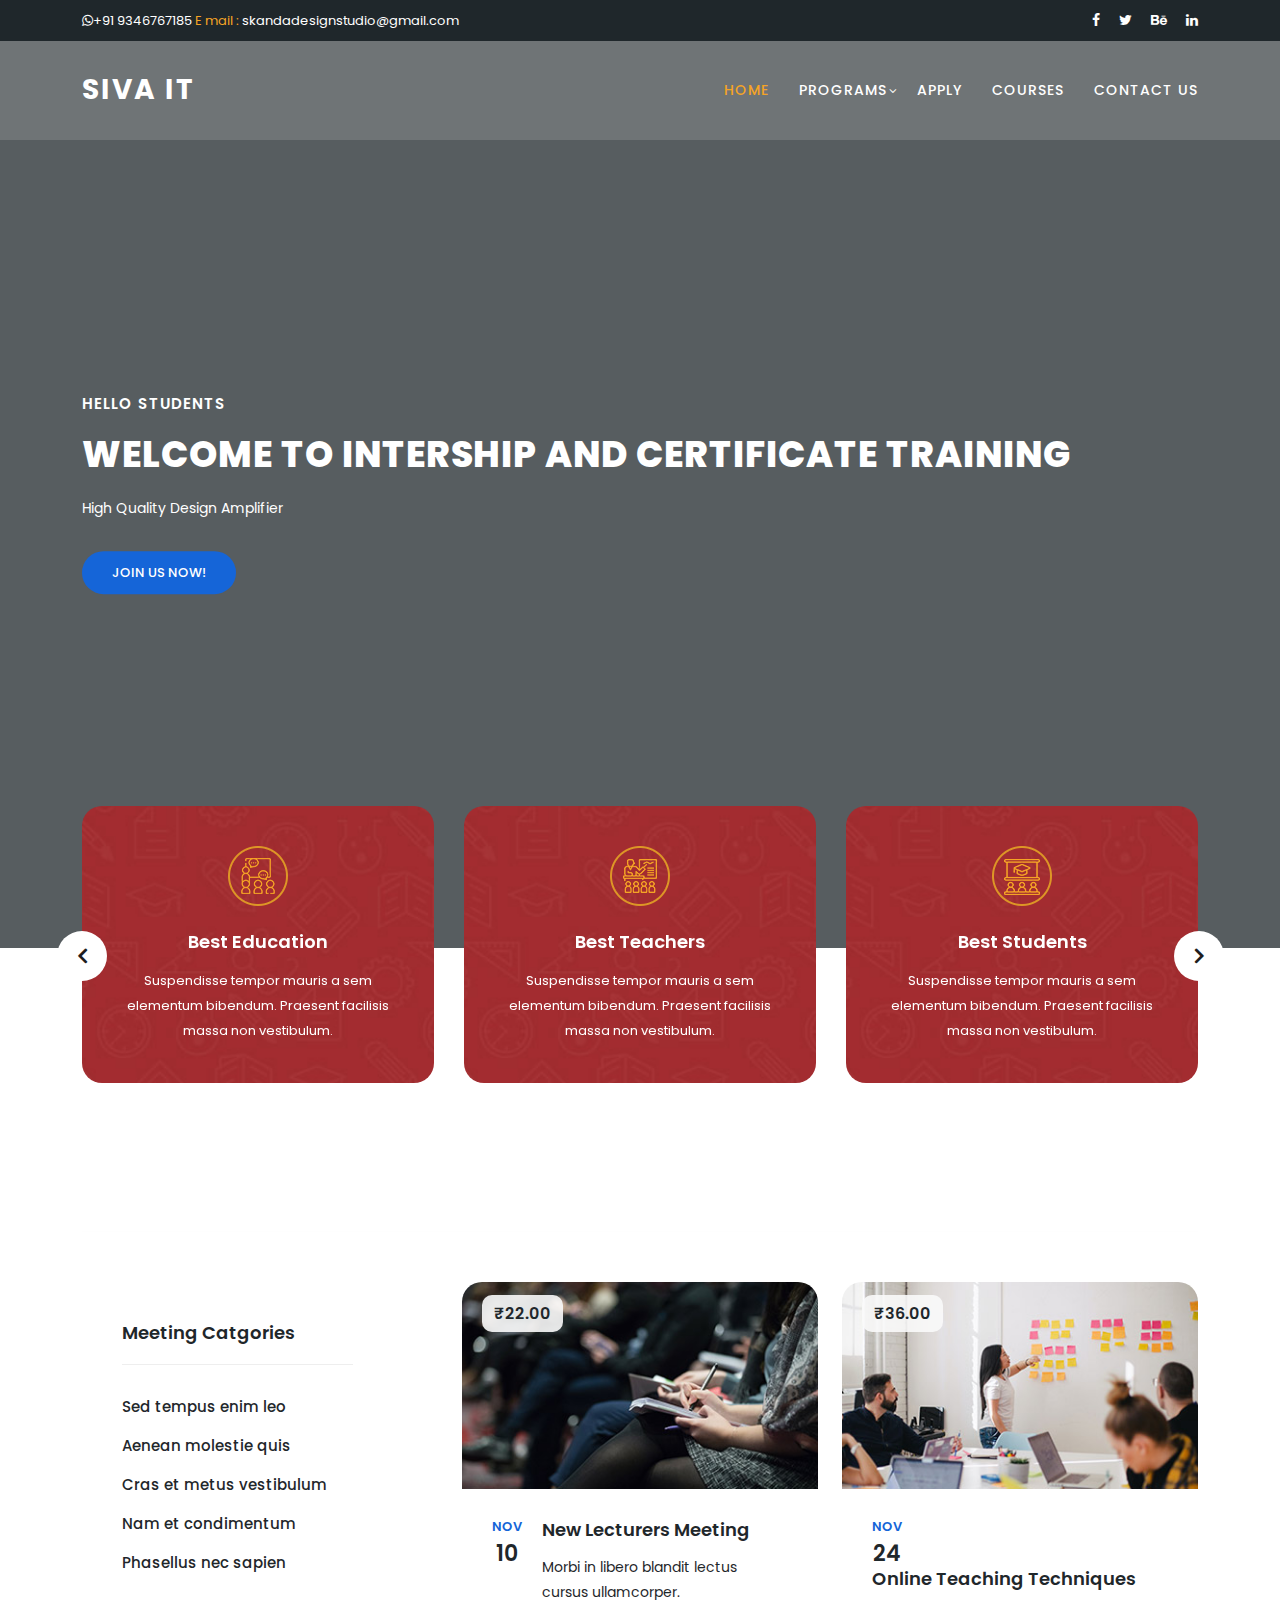
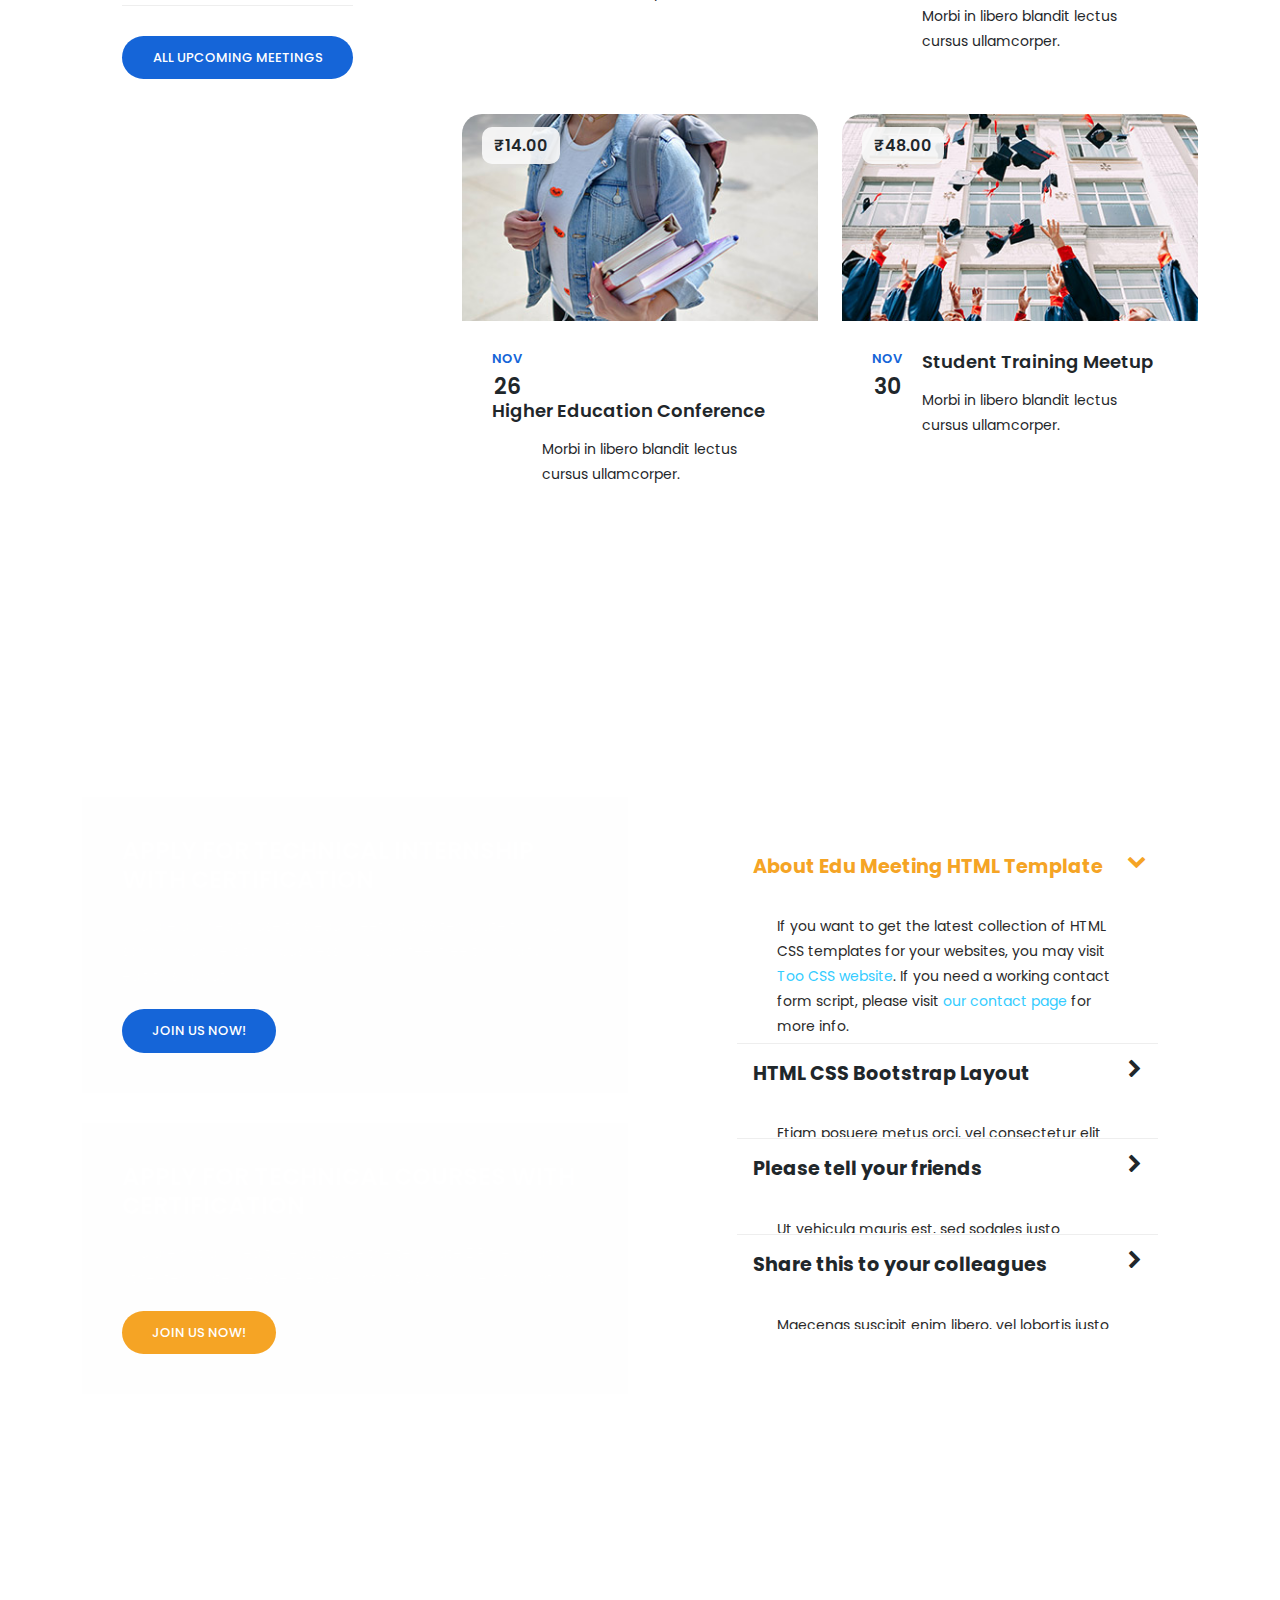
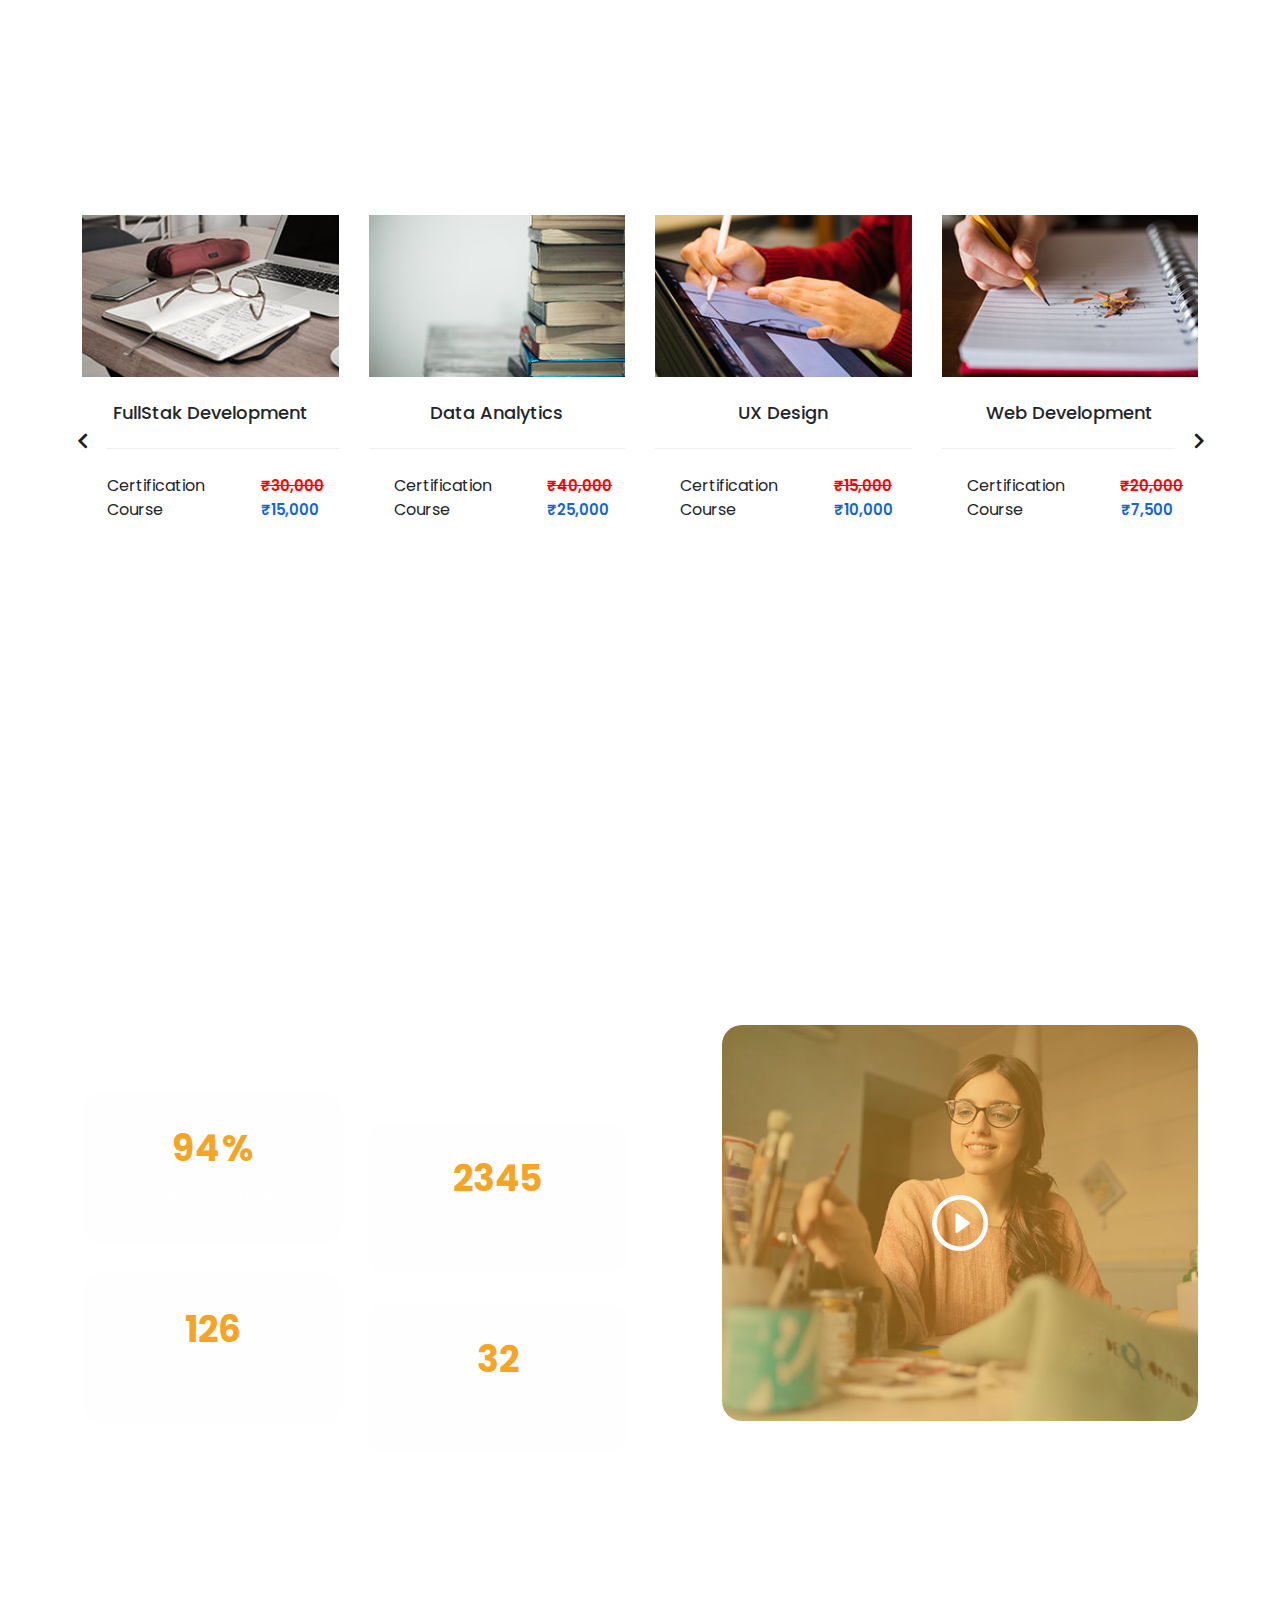
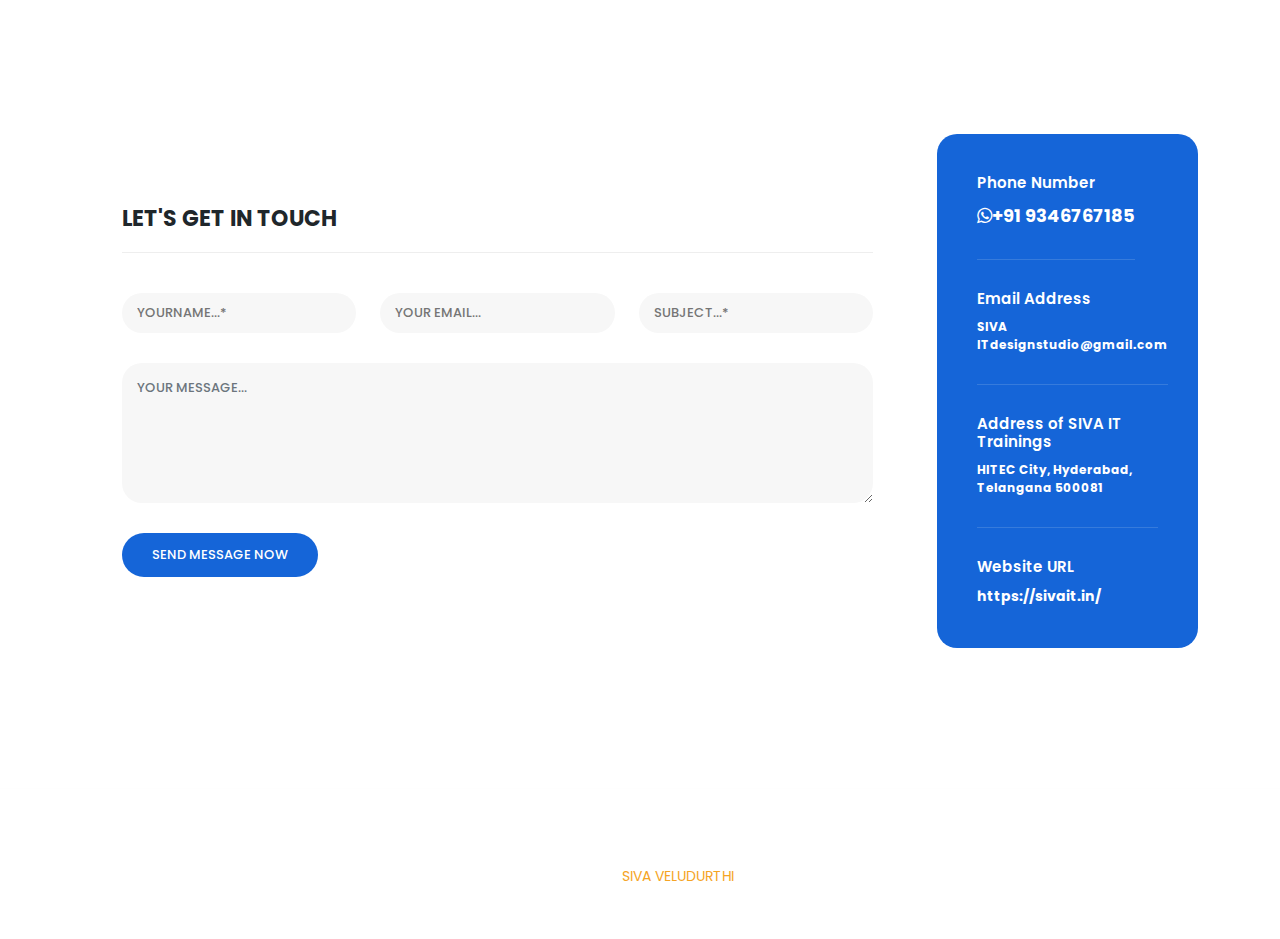
==== commit b76ee00c: "changes" ====
--- a/index.html
+++ b/index.html
@@ -75,8 +75,7 @@
                   <li><a href="meeting-details.html">Upcoming Trainings</a></li>
                 </ul>
               </li>
-              <li><a href="MEETINGS.html">PROGRAMS</a></li>
-              <li class="scroll-to-section"><a href="#apply">Resources</a></li>
+              <li class="scroll-to-section"><a href="#apply">Apply</a></li>
               <li class="scroll-to-section"><a href="#courses">Courses</a></li>
               <li class="scroll-to-section"><a href="#contact">Contact Us</a></li>
             </ul>
@@ -207,7 +206,7 @@
               <div class="meeting-item">
                 <div class="thumb">
                   <div class="price">
-                    <span>$22.00</span>
+                    <span>₹22.00</span>
                   </div>
                   <a href="meeting-details.html"><img src="assets/images/meeting-01.jpg" alt="New Lecturer Meeting"></a>
                 </div>
@@ -226,7 +225,7 @@
               <div class="meeting-item">
                 <div class="thumb">
                   <div class="price">
-                    <span>$36.00</span>
+                    <span>₹36.00</span>
                   </div>
                   <a href="meeting-details.html"><img src="assets/images/meeting-02.jpg" alt="Online Teaching"></a>
                 </div>
@@ -245,7 +244,7 @@
               <div class="meeting-item">
                 <div class="thumb">
                   <div class="price">
-                    <span>$14.00</span>
+                    <span>₹14.00</span>
                   </div>
                   <a href="meeting-details.html"><img src="assets/images/meeting-03.jpg" alt="Higher Education"></a>
                 </div>
@@ -264,7 +263,7 @@
               <div class="meeting-item">
                 <div class="thumb">
                   <div class="price">
-                    <span>$48.00</span>
+                    <span>₹48.00</span>
                   </div>
                   <a href="meeting-details.html"><img src="assets/images/meeting-04.jpg" alt="Student Training"></a>
                 </div>
@@ -292,7 +291,7 @@
           <div class="row">
             <div class="col-lg-12">
               <div class="item">
-                <h3>APPLY FOR BACHELOR DEGREE</h3>
+                <h3>Apply for Technical Internship with Certification</h3>
                 <p>You are allowed to use this edu meeting CSS template for your school or university or business. You
                   can feel free to modify or edit this layout.</p>
                 <div class="main-button-red">
@@ -302,7 +301,7 @@
             </div>
             <div class="col-lg-12">
               <div class="item">
-                <h3>APPLY FOR BACHELOR DEGREE</h3>
+                <h3>Apply for Technical Courses with Certification</h3>
                 <p>You are not allowed to redistribute the template ZIP file on any other template website. Please
                   contact us for more information.</p>
                 <div class="main-button-yellow">
@@ -399,20 +398,17 @@
             <div class="item">
               <img src="assets/images/course-01.jpg" alt="Course One">
               <div class="down-content">
-                <h4>Full Stak Development</h4>
-                <div class="info">
-                  <div class="row">
-                    <div class="col-8">
-                      <ul>
-                        <li><i class="fa fa-star"></i></li>
-                        <li><i class="fa fa-star"></i></li>
-                        <li><i class="fa fa-star"></i></li>
-                        <li><i class="fa fa-star"></i></li>
-                        <li><i class="fa fa-star"></i></li>
-                      </ul>
-                    </div>
-                    <div class="col-4">
-                      <span>$160</span>
+                <h4>FullStak Development</h4>
+                <div class="info">
+                  <div class="row">
+                    <div class="col-8">
+                      <ul>
+                        Certification Course
+                      </ul>
+                    </div>
+                    <div class="col-4">
+                      <span><del style="color: red;">₹30,000</del></span>
+                      <span>₹15,000</span>
                     </div>
                   </div>
                 </div>
@@ -426,13 +422,12 @@
                   <div class="row">
                     <div class="col-8">
                       <ul>
-                        <li><i class="fa fa-star"></i></li>
-                        <li><i class="fa fa-star"></i></li>
-                        <li><i class="fa fa-star"></i></li>
-                      </ul>
-                    </div>
-                    <div class="col-4">
-                      <span>$180</span>
+                        <li>Certification Course</li>
+                      </ul>
+                    </div>
+                    <div class="col-4">
+                      <span><del style="color: red;">₹40,000</del></span>
+                      <span>₹25,000</span>
                     </div>
                   </div>
                 </div>
@@ -446,14 +441,13 @@
                   <div class="row">
                     <div class="col-8">
                       <ul>
-                        <li><i class="fa fa-star"></i></li>
-                        <li><i class="fa fa-star"></i></li>
-                        <li><i class="fa fa-star"></i></li>
-                        <li><i class="fa fa-star"></i></li>
-                      </ul>
-                    </div>
-                    <div class="col-4">
-                      <span>$140</span>
+                        <li style="font: 20px;">Certification Course</li>
+
+                      </ul>
+                    </div>
+                    <div class="col-4">
+                      <span><del style="color: red;">₹15,000</del></span>
+                      <span>₹10,000</span>
                     </div>
                   </div>
                 </div>
@@ -467,15 +461,13 @@
                   <div class="row">
                     <div class="col-8">
                       <ul>
-                        <li><i class="fa fa-star"></i></li>
-                        <li><i class="fa fa-star"></i></li>
-                        <li><i class="fa fa-star"></i></li>
-                        <li><i class="fa fa-star"></i></li>
-                        <li><i class="fa fa-star"></i></li>
-                      </ul>
-                    </div>
-                    <div class="col-4">
-                      <span>$120</span>
+                        <li>Certification Course</li>
+
+                      </ul>
+                    </div>
+                    <div class="col-4">
+                      <span><del style="color: red;">₹20,000</del></span>
+                      <span>₹7,500</span>
                     </div>
                   </div>
                 </div>
@@ -489,15 +481,13 @@
                   <div class="row">
                     <div class="col-8">
                       <ul>
-                        <li><i class="fa fa-star"></i></li>
-                        <li><i class="fa fa-star"></i></li>
-                        <li><i class="fa fa-star"></i></li>
-                        <li><i class="fa fa-star"></i></li>
-                        <li><i class="fa fa-star"></i></li>
-                      </ul>
-                    </div>
-                    <div class="col-4">
-                      <span>$250</span>
+                        <li>Certification Course</i></li>
+
+                      </ul>
+                    </div>
+                    <div class="col-4">
+                      <span><del style="color: red;">₹45,000</del></span>
+                      <span>₹20,000</span>
                     </div>
                   </div>
                 </div>
@@ -511,15 +501,13 @@
                   <div class="row">
                     <div class="col-8">
                       <ul>
-                        <li><i class="fa fa-star"></i></li>
-                        <li><i class="fa fa-star"></i></li>
-                        <li><i class="fa fa-star"></i></li>
-                        <li><i class="fa fa-star"></i></li>
-                        <li><i class="fa fa-star"></i></li>
-                      </ul>
-                    </div>
-                    <div class="col-4">
-                      <span>$270</span>
+                        <li>Certification Course</li>
+
+                      </ul>
+                    </div>
+                    <div class="col-4">
+                      <span><del style="color: red;">₹25,000</del></span>
+                      <span>₹10,000</span>
                     </div>
                   </div>
                 </div>
@@ -533,15 +521,12 @@
                   <div class="row">
                     <div class="col-8">
                       <ul>
-                        <li><i class="fa fa-star"></i></li>
-                        <li><i class="fa fa-star"></i></li>
-                        <li><i class="fa fa-star"></i></li>
-                        <li><i class="fa fa-star"></i></li>
-                        <li><i class="fa fa-star"></i></li>
-                      </ul>
-                    </div>
-                    <div class="col-4">
-                      <span>$340</span>
+                        <li>Certification Course</li>
+                      </ul>
+                    </div>
+                    <div class="col-4">
+                      <span><del style="color: red;">₹10,000</del></span>
+                      <span>₹5,000</span>
                     </div>
                   </div>
                 </div>
@@ -554,16 +539,12 @@
                 <div class="info">
                   <div class="row">
                     <div class="col-8">
-                      <ul>
-                        <li><i class="fa fa-star"></i></li>
-                        <li><i class="fa fa-star"></i></li>
-                        <li><i class="fa fa-star"></i></li>
-                        <li><i class="fa fa-star"></i></li>
-                        <li><i class="fa fa-star"></i></li>
-                      </ul>
-                    </div>
-                    <div class="col-4">
-                      <span>$360</span>
+                      <ul>DESIGN BY: Siva Veludurthi Siva Interships and Trainings <li>Certification Course</li>
+                      </ul>
+                    </div>
+                    <div class="col-4">
+                      <span><del style="color: red;">₹15,000</del></span>
+                      <span>₹5,000</span>
                     </div>
                   </div>
                 </div>
@@ -577,15 +558,13 @@
                   <div class="row">
                     <div class="col-8">
                       <ul>
-                        <li><i class="fa fa-star"></i></li>
-                        <li><i class="fa fa-star"></i></li>
-                        <li><i class="fa fa-star"></i></li>
-                        <li><i class="fa fa-star"></i></li>
-                        <li><i class="fa fa-star"></i></li>
-                      </ul>
-                    </div>
-                    <div class="col-4">
-                      <span>$400</span>
+                        <li>Cerfication Course</li>
+
+                      </ul>
+                    </div>
+                    <div class="col-4">
+                      <span><del style="color: red;">₹15,000</del></span>
+                      <span>₹5,000</span>
                     </div>
                   </div>
                 </div>
@@ -599,15 +578,13 @@
                   <div class="row">
                     <div class="col-8">
                       <ul>
-                        <li><i class="fa fa-star"></i></li>
-                        <li><i class="fa fa-star"></i></li>
-                        <li><i class="fa fa-star"></i></li>
-                        <li><i class="fa fa-star"></i></li>
-                        <li><i class="fa fa-star"></i></li>
-                      </ul>
-                    </div>
-                    <div class="col-4">
-                      <span>$430</span>
+
+                        <li>Certification Course</li>
+                      </ul>
+                    </div>
+                    <div class="col-4">
+                      <span><del style="color: red;">₹25,000</del></span>
+                      <span>₹10,000</span>
                     </div>
                   </div>
                 </div>
@@ -621,15 +598,13 @@
                   <div class="row">
                     <div class="col-8">
                       <ul>
-                        <li><i class="fa fa-star"></i></li>
-                        <li><i class="fa fa-star"></i></li>
-                        <li><i class="fa fa-star"></i></li>
-                        <li><i class="fa fa-star"></i></li>
-                        <li><i class="fa fa-star"></i></li>
-                      </ul>
-                    </div>
-                    <div class="col-4">
-                      <span>$480</span>
+                        <li>Certification Course</li>
+
+                      </ul>
+                    </div>
+                    <div class="col-4">
+                      <span><del style="color: red;">₹30,000</del></span>
+                      <span>₹15,000</span>
                     </div>
                   </div>
                 </div>
@@ -638,20 +613,18 @@
             <div class="item">
               <img src="assets/images/course-04.jpg" alt="">
               <div class="down-content">
-                <h4>Python Advaced</h4>
-                <div class="info">
-                  <div class="row">
-                    <div class="col-8">
-                      <ul>
-                        <li><i class="fa fa-star"></i></li>
-                        <li><i class="fa fa-star"></i></li>
-                        <li><i class="fa fa-star"></i></li>
-                        <li><i class="fa fa-star"></i></li>
-                        <li><i class="fa fa-star"></i></li>
-                      </ul>
-                    </div>
-                    <div class="col-4">
-                      <span>$560</span>
+                <h4>Python Basic to Adv</h4>
+                <div class="info">
+                  <div class="row">
+                    <div class="col-8">
+                      <ul>
+                        <li>Certification Course</li>
+
+                      </ul>
+                    </div>
+                    <div class="col-4">
+                      <span><del style="color: red;">₹15,000</del></span>
+                      <span>₹7,500</span>
                     </div>
                   </div>
                 </div>
@@ -770,10 +743,8 @@
                 <span style="font-size: 12px;">SIVA ITdesignstudio@gmail.com</span>
               </li>
               <li>
-                <h6>Street Address</h6>
-                <span style="font-size: 12px;">Plot No: 6, Sai Jyothi Residency, besides N-Convention, Backside of OYO
-                  Flagship, Cyber Valley Colony, N Convention Rd,
-                  opposite to Shilparamam, HITEC City, Hyderabad, Telangana 500081</span>
+                <h6>Address of SIVA IT Trainings</h6>
+                <span style="font-size: 12px;">HITEC City, Hyderabad, Telangana 500081</span>
               </li>
               <li>
                 <h6>Website URL</h6>
@@ -785,11 +756,10 @@
       </div>
     </div>
     <div class="footer">
-      <p>Copyright © 2022 Edu Meeting Co., Ltd. All Rights Reserved.
+      <p>COPYRIGHT © 2022 SKANDA DESIGN STUDIO. ALL RIGHTS RESERVED. <br>
+        DESIGN BY: <a href="https://templatemo.com" target="_parent" title="free css templates">Siva Veludurthi</a>
         <br>
-        Design: <a href="https://templatemo.com" target="_parent" title="free css templates">TemplateMo</a>
-        <br>
-        Distibuted By: <a href="https://themewagon.com" target="_blank" title="Build Better UI, Faster">ThemeWagon</a>
+
       </p>
     </div>
   </section>
--- a/assets/css/templatemo-edu-meeting.css
+++ b/assets/css/templatemo-edu-meeting.css
@@ -231,7 +231,7 @@
 .main-button-red a {
   font-size: 13px;
   color: #fff;
-  background-color: #a12c2f;
+  background-color: #1565d8;
   padding: 12px 30px;
   display: inline-block;
   border-radius: 22px;
@@ -1024,7 +1024,7 @@
 }
 
 section.upcoming-MEETINGS .categories ul li a:hover {
-  color: #a12c2f;
+  color: #1565d8;
 }
 
 section.upcoming-MEETINGS .categories .main-button-red {
@@ -1084,7 +1084,7 @@
   font-size: 13px;
   text-transform: uppercase;
   font-weight: 600;
-  color: #a12c2f;
+  color: #1565d8;
 }
 
 .meeting-item .down-content .date span {
@@ -1246,7 +1246,7 @@
 }
 
 .our-courses .item .down-content .info span {
-  color: #a12c2f;
+  color: #1565d8;
   font-size: 15px;
   font-weight: 600;
   text-align: right;
@@ -1487,7 +1487,7 @@
 section.contact-us #contact button {
   font-size: 13px;
   color: #fff;
-  background-color: #a12c2f;
+  background-color: #1565d8;
   padding: 12px 30px;
   display: inline-block;
   border-radius: 22px;
@@ -1503,7 +1503,7 @@
 }
 
 section.contact-us .right-info {
-  background-color: #a12c2f;
+  background-color: #1565d8;
   border-radius: 20px;
   padding: 40px;
 }
@@ -1612,7 +1612,7 @@
 
 section.MEETINGS-page .filters li {
   font-size: 13px;
-  color: #a12c2f;
+  color: #1565d8;
   background-color: #fff;
   padding: 11px 30px;
   display: inline-block;
@@ -1626,7 +1626,7 @@
 
 section.MEETINGS-page .filters ul li.active,
 section.MEETINGS-page .filters ul li:hover {
-  background-color: #a12c2f;
+  background-color: #1565d8;
   color: #fff;
 }
 
@@ -1667,7 +1667,7 @@
 
 section.MEETINGS-page .pagination ul li.active a,
 section.MEETINGS-page .pagination ul li a:hover {
-  background-color: #a12c2f;
+  background-color: #1565d8;
   color: #fff;
 }
 
@@ -1718,7 +1718,7 @@
   font-size: 13px;
   text-transform: uppercase;
   font-weight: 600;
-  color: #a12c2f;
+  color: #1565d8;
 }
 
 .meeting-single-item .thumb .date span {
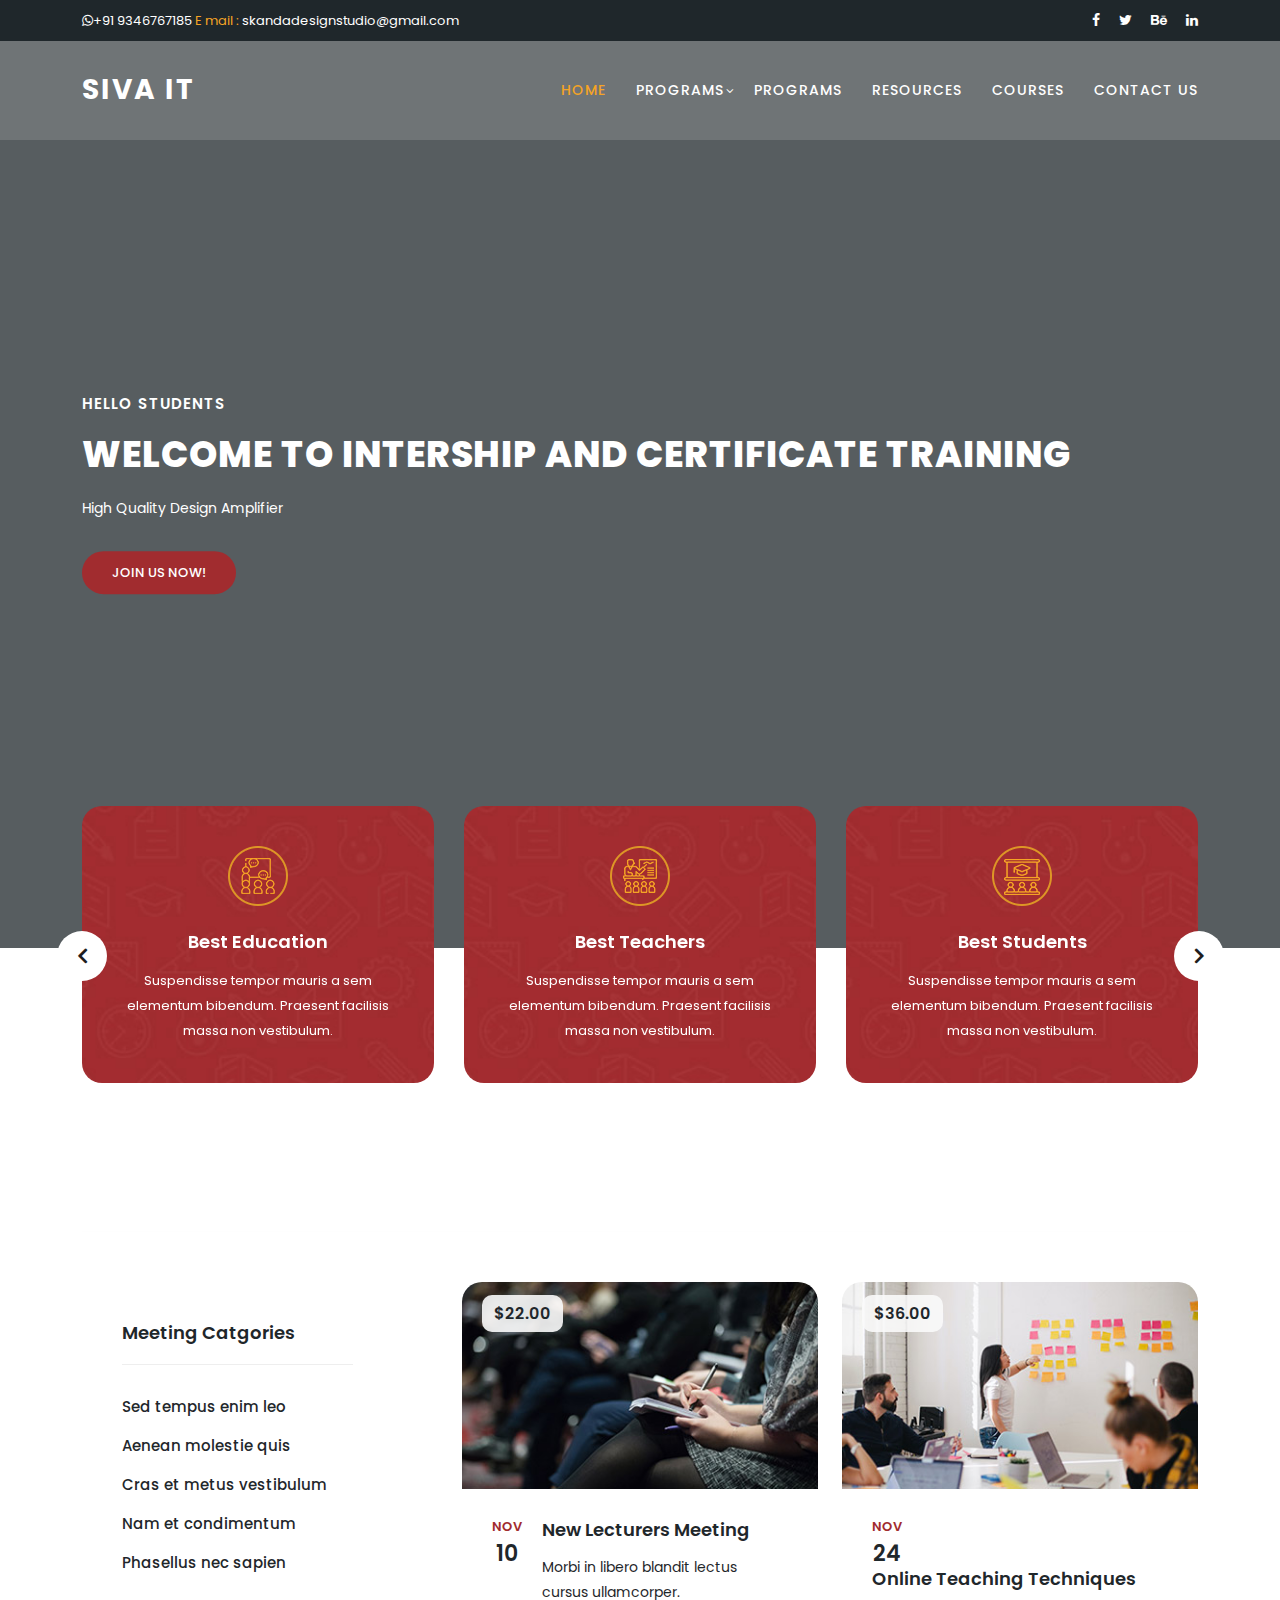
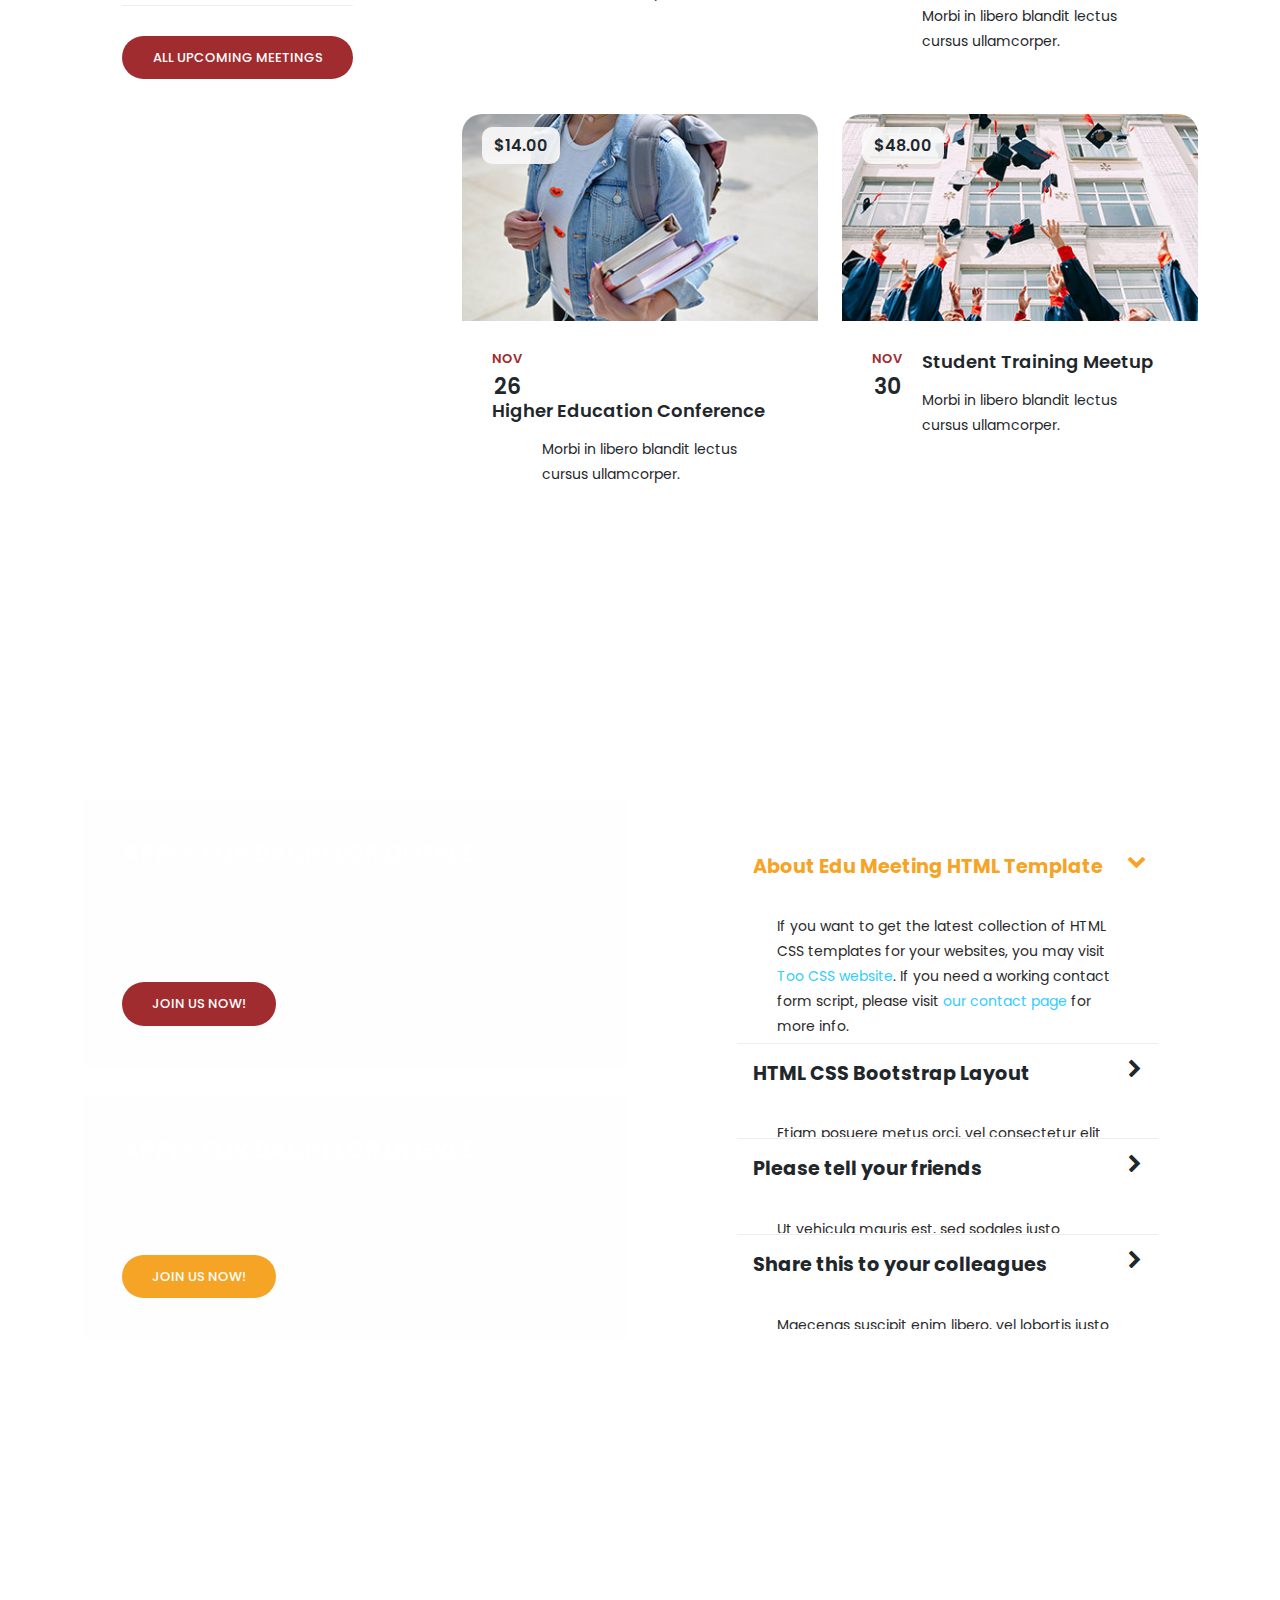
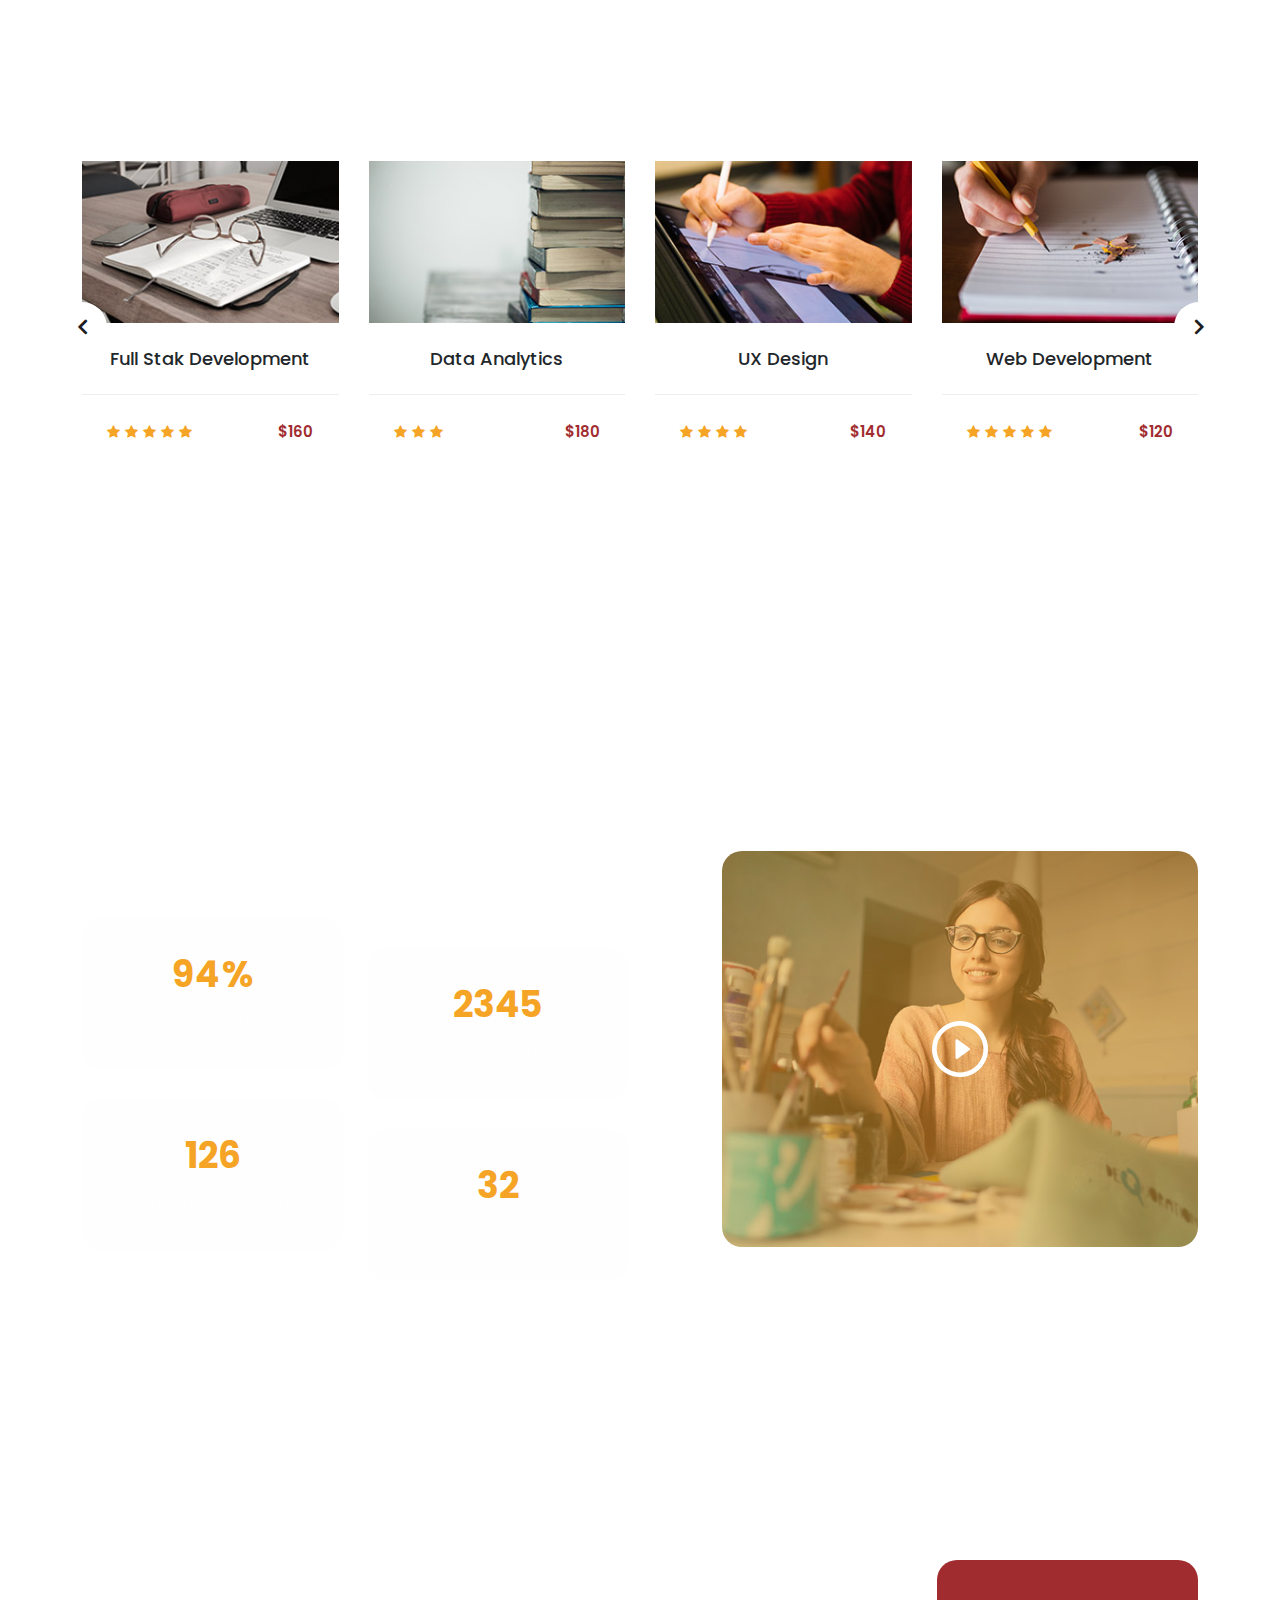
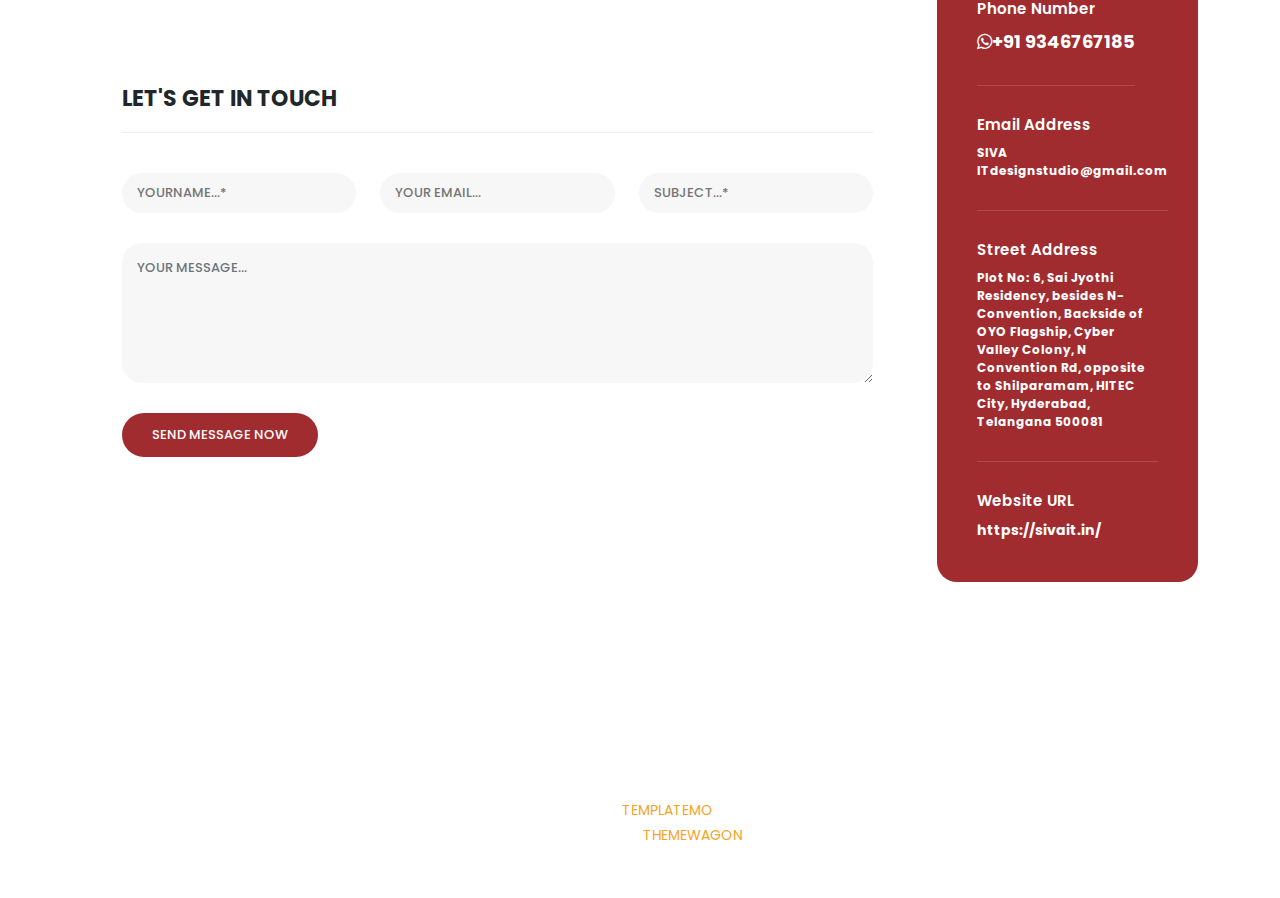
==== commit 8b40efce: "commit" ====
--- a/index.html
+++ b/index.html
@@ -75,7 +75,8 @@
                   <li><a href="meeting-details.html">Upcoming Trainings</a></li>
                 </ul>
               </li>
-              <li class="scroll-to-section"><a href="#apply">Apply</a></li>
+              <li><a href="MEETINGS.html">PROGRAMS</a></li>
+              <li class="scroll-to-section"><a href="#apply">Resources</a></li>
               <li class="scroll-to-section"><a href="#courses">Courses</a></li>
               <li class="scroll-to-section"><a href="#contact">Contact Us</a></li>
             </ul>
@@ -206,7 +207,7 @@
               <div class="meeting-item">
                 <div class="thumb">
                   <div class="price">
-                    <span>₹22.00</span>
+                    <span>$22.00</span>
                   </div>
                   <a href="meeting-details.html"><img src="assets/images/meeting-01.jpg" alt="New Lecturer Meeting"></a>
                 </div>
@@ -225,7 +226,7 @@
               <div class="meeting-item">
                 <div class="thumb">
                   <div class="price">
-                    <span>₹36.00</span>
+                    <span>$36.00</span>
                   </div>
                   <a href="meeting-details.html"><img src="assets/images/meeting-02.jpg" alt="Online Teaching"></a>
                 </div>
@@ -244,7 +245,7 @@
               <div class="meeting-item">
                 <div class="thumb">
                   <div class="price">
-                    <span>₹14.00</span>
+                    <span>$14.00</span>
                   </div>
                   <a href="meeting-details.html"><img src="assets/images/meeting-03.jpg" alt="Higher Education"></a>
                 </div>
@@ -263,7 +264,7 @@
               <div class="meeting-item">
                 <div class="thumb">
                   <div class="price">
-                    <span>₹48.00</span>
+                    <span>$48.00</span>
                   </div>
                   <a href="meeting-details.html"><img src="assets/images/meeting-04.jpg" alt="Student Training"></a>
                 </div>
@@ -291,7 +292,7 @@
           <div class="row">
             <div class="col-lg-12">
               <div class="item">
-                <h3>Apply for Technical Internship with Certification</h3>
+                <h3>APPLY FOR BACHELOR DEGREE</h3>
                 <p>You are allowed to use this edu meeting CSS template for your school or university or business. You
                   can feel free to modify or edit this layout.</p>
                 <div class="main-button-red">
@@ -301,7 +302,7 @@
             </div>
             <div class="col-lg-12">
               <div class="item">
-                <h3>Apply for Technical Courses with Certification</h3>
+                <h3>APPLY FOR BACHELOR DEGREE</h3>
                 <p>You are not allowed to redistribute the template ZIP file on any other template website. Please
                   contact us for more information.</p>
                 <div class="main-button-yellow">
@@ -398,17 +399,20 @@
             <div class="item">
               <img src="assets/images/course-01.jpg" alt="Course One">
               <div class="down-content">
-                <h4>FullStak Development</h4>
-                <div class="info">
-                  <div class="row">
-                    <div class="col-8">
-                      <ul>
-                        Certification Course
-                      </ul>
-                    </div>
-                    <div class="col-4">
-                      <span><del style="color: red;">₹30,000</del></span>
-                      <span>₹15,000</span>
+                <h4>Full Stak Development</h4>
+                <div class="info">
+                  <div class="row">
+                    <div class="col-8">
+                      <ul>
+                        <li><i class="fa fa-star"></i></li>
+                        <li><i class="fa fa-star"></i></li>
+                        <li><i class="fa fa-star"></i></li>
+                        <li><i class="fa fa-star"></i></li>
+                        <li><i class="fa fa-star"></i></li>
+                      </ul>
+                    </div>
+                    <div class="col-4">
+                      <span>$160</span>
                     </div>
                   </div>
                 </div>
@@ -422,12 +426,13 @@
                   <div class="row">
                     <div class="col-8">
                       <ul>
-                        <li>Certification Course</li>
-                      </ul>
-                    </div>
-                    <div class="col-4">
-                      <span><del style="color: red;">₹40,000</del></span>
-                      <span>₹25,000</span>
+                        <li><i class="fa fa-star"></i></li>
+                        <li><i class="fa fa-star"></i></li>
+                        <li><i class="fa fa-star"></i></li>
+                      </ul>
+                    </div>
+                    <div class="col-4">
+                      <span>$180</span>
                     </div>
                   </div>
                 </div>
@@ -441,13 +446,14 @@
                   <div class="row">
                     <div class="col-8">
                       <ul>
-                        <li style="font: 20px;">Certification Course</li>
-
-                      </ul>
-                    </div>
-                    <div class="col-4">
-                      <span><del style="color: red;">₹15,000</del></span>
-                      <span>₹10,000</span>
+                        <li><i class="fa fa-star"></i></li>
+                        <li><i class="fa fa-star"></i></li>
+                        <li><i class="fa fa-star"></i></li>
+                        <li><i class="fa fa-star"></i></li>
+                      </ul>
+                    </div>
+                    <div class="col-4">
+                      <span>$140</span>
                     </div>
                   </div>
                 </div>
@@ -461,13 +467,15 @@
                   <div class="row">
                     <div class="col-8">
                       <ul>
-                        <li>Certification Course</li>
-
-                      </ul>
-                    </div>
-                    <div class="col-4">
-                      <span><del style="color: red;">₹20,000</del></span>
-                      <span>₹7,500</span>
+                        <li><i class="fa fa-star"></i></li>
+                        <li><i class="fa fa-star"></i></li>
+                        <li><i class="fa fa-star"></i></li>
+                        <li><i class="fa fa-star"></i></li>
+                        <li><i class="fa fa-star"></i></li>
+                      </ul>
+                    </div>
+                    <div class="col-4">
+                      <span>$120</span>
                     </div>
                   </div>
                 </div>
@@ -481,13 +489,15 @@
                   <div class="row">
                     <div class="col-8">
                       <ul>
-                        <li>Certification Course</i></li>
-
-                      </ul>
-                    </div>
-                    <div class="col-4">
-                      <span><del style="color: red;">₹45,000</del></span>
-                      <span>₹20,000</span>
+                        <li><i class="fa fa-star"></i></li>
+                        <li><i class="fa fa-star"></i></li>
+                        <li><i class="fa fa-star"></i></li>
+                        <li><i class="fa fa-star"></i></li>
+                        <li><i class="fa fa-star"></i></li>
+                      </ul>
+                    </div>
+                    <div class="col-4">
+                      <span>$250</span>
                     </div>
                   </div>
                 </div>
@@ -501,13 +511,15 @@
                   <div class="row">
                     <div class="col-8">
                       <ul>
-                        <li>Certification Course</li>
-
-                      </ul>
-                    </div>
-                    <div class="col-4">
-                      <span><del style="color: red;">₹25,000</del></span>
-                      <span>₹10,000</span>
+                        <li><i class="fa fa-star"></i></li>
+                        <li><i class="fa fa-star"></i></li>
+                        <li><i class="fa fa-star"></i></li>
+                        <li><i class="fa fa-star"></i></li>
+                        <li><i class="fa fa-star"></i></li>
+                      </ul>
+                    </div>
+                    <div class="col-4">
+                      <span>$270</span>
                     </div>
                   </div>
                 </div>
@@ -521,12 +533,15 @@
                   <div class="row">
                     <div class="col-8">
                       <ul>
-                        <li>Certification Course</li>
-                      </ul>
-                    </div>
-                    <div class="col-4">
-                      <span><del style="color: red;">₹10,000</del></span>
-                      <span>₹5,000</span>
+                        <li><i class="fa fa-star"></i></li>
+                        <li><i class="fa fa-star"></i></li>
+                        <li><i class="fa fa-star"></i></li>
+                        <li><i class="fa fa-star"></i></li>
+                        <li><i class="fa fa-star"></i></li>
+                      </ul>
+                    </div>
+                    <div class="col-4">
+                      <span>$340</span>
                     </div>
                   </div>
                 </div>
@@ -539,12 +554,16 @@
                 <div class="info">
                   <div class="row">
                     <div class="col-8">
-                      <ul>DESIGN BY: Siva Veludurthi Siva Interships and Trainings <li>Certification Course</li>
-                      </ul>
-                    </div>
-                    <div class="col-4">
-                      <span><del style="color: red;">₹15,000</del></span>
-                      <span>₹5,000</span>
+                      <ul>
+                        <li><i class="fa fa-star"></i></li>
+                        <li><i class="fa fa-star"></i></li>
+                        <li><i class="fa fa-star"></i></li>
+                        <li><i class="fa fa-star"></i></li>
+                        <li><i class="fa fa-star"></i></li>
+                      </ul>
+                    </div>
+                    <div class="col-4">
+                      <span>$360</span>
                     </div>
                   </div>
                 </div>
@@ -558,13 +577,15 @@
                   <div class="row">
                     <div class="col-8">
                       <ul>
-                        <li>Cerfication Course</li>
-
-                      </ul>
-                    </div>
-                    <div class="col-4">
-                      <span><del style="color: red;">₹15,000</del></span>
-                      <span>₹5,000</span>
+                        <li><i class="fa fa-star"></i></li>
+                        <li><i class="fa fa-star"></i></li>
+                        <li><i class="fa fa-star"></i></li>
+                        <li><i class="fa fa-star"></i></li>
+                        <li><i class="fa fa-star"></i></li>
+                      </ul>
+                    </div>
+                    <div class="col-4">
+                      <span>$400</span>
                     </div>
                   </div>
                 </div>
@@ -578,13 +599,15 @@
                   <div class="row">
                     <div class="col-8">
                       <ul>
-
-                        <li>Certification Course</li>
-                      </ul>
-                    </div>
-                    <div class="col-4">
-                      <span><del style="color: red;">₹25,000</del></span>
-                      <span>₹10,000</span>
+                        <li><i class="fa fa-star"></i></li>
+                        <li><i class="fa fa-star"></i></li>
+                        <li><i class="fa fa-star"></i></li>
+                        <li><i class="fa fa-star"></i></li>
+                        <li><i class="fa fa-star"></i></li>
+                      </ul>
+                    </div>
+                    <div class="col-4">
+                      <span>$430</span>
                     </div>
                   </div>
                 </div>
@@ -598,13 +621,15 @@
                   <div class="row">
                     <div class="col-8">
                       <ul>
-                        <li>Certification Course</li>
-
-                      </ul>
-                    </div>
-                    <div class="col-4">
-                      <span><del style="color: red;">₹30,000</del></span>
-                      <span>₹15,000</span>
+                        <li><i class="fa fa-star"></i></li>
+                        <li><i class="fa fa-star"></i></li>
+                        <li><i class="fa fa-star"></i></li>
+                        <li><i class="fa fa-star"></i></li>
+                        <li><i class="fa fa-star"></i></li>
+                      </ul>
+                    </div>
+                    <div class="col-4">
+                      <span>$480</span>
                     </div>
                   </div>
                 </div>
@@ -613,18 +638,20 @@
             <div class="item">
               <img src="assets/images/course-04.jpg" alt="">
               <div class="down-content">
-                <h4>Python Basic to Adv</h4>
-                <div class="info">
-                  <div class="row">
-                    <div class="col-8">
-                      <ul>
-                        <li>Certification Course</li>
-
-                      </ul>
-                    </div>
-                    <div class="col-4">
-                      <span><del style="color: red;">₹15,000</del></span>
-                      <span>₹7,500</span>
+                <h4>Python Advaced</h4>
+                <div class="info">
+                  <div class="row">
+                    <div class="col-8">
+                      <ul>
+                        <li><i class="fa fa-star"></i></li>
+                        <li><i class="fa fa-star"></i></li>
+                        <li><i class="fa fa-star"></i></li>
+                        <li><i class="fa fa-star"></i></li>
+                        <li><i class="fa fa-star"></i></li>
+                      </ul>
+                    </div>
+                    <div class="col-4">
+                      <span>$560</span>
                     </div>
                   </div>
                 </div>
@@ -743,8 +770,10 @@
                 <span style="font-size: 12px;">SIVA ITdesignstudio@gmail.com</span>
               </li>
               <li>
-                <h6>Address of SIVA IT Trainings</h6>
-                <span style="font-size: 12px;">HITEC City, Hyderabad, Telangana 500081</span>
+                <h6>Street Address</h6>
+                <span style="font-size: 12px;">Plot No: 6, Sai Jyothi Residency, besides N-Convention, Backside of OYO
+                  Flagship, Cyber Valley Colony, N Convention Rd,
+                  opposite to Shilparamam, HITEC City, Hyderabad, Telangana 500081</span>
               </li>
               <li>
                 <h6>Website URL</h6>
@@ -756,10 +785,11 @@
       </div>
     </div>
     <div class="footer">
-      <p>COPYRIGHT © 2022 SKANDA DESIGN STUDIO. ALL RIGHTS RESERVED. <br>
-        DESIGN BY: <a href="https://templatemo.com" target="_parent" title="free css templates">Siva Veludurthi</a>
+      <p>COPYRIGHT © 2022 SKANDA DESIGN STUDIO. ALL RIGHTS RESERVED.
         <br>
-
+        Design: <a href="https://templatemo.com" target="_parent" title="free css templates">TemplateMo</a>
+        <br>
+        Distibuted By: <a href="https://themewagon.com" target="_blank" title="Build Better UI, Faster">ThemeWagon</a>
       </p>
     </div>
   </section>
--- a/assets/css/templatemo-edu-meeting.css
+++ b/assets/css/templatemo-edu-meeting.css
@@ -231,7 +231,7 @@
 .main-button-red a {
   font-size: 13px;
   color: #fff;
-  background-color: #1565d8;
+  background-color: #a12c2f;
   padding: 12px 30px;
   display: inline-block;
   border-radius: 22px;
@@ -1024,7 +1024,7 @@
 }
 
 section.upcoming-MEETINGS .categories ul li a:hover {
-  color: #1565d8;
+  color: #a12c2f;
 }
 
 section.upcoming-MEETINGS .categories .main-button-red {
@@ -1084,7 +1084,7 @@
   font-size: 13px;
   text-transform: uppercase;
   font-weight: 600;
-  color: #1565d8;
+  color: #a12c2f;
 }
 
 .meeting-item .down-content .date span {
@@ -1246,7 +1246,7 @@
 }
 
 .our-courses .item .down-content .info span {
-  color: #1565d8;
+  color: #a12c2f;
   font-size: 15px;
   font-weight: 600;
   text-align: right;
@@ -1487,7 +1487,7 @@
 section.contact-us #contact button {
   font-size: 13px;
   color: #fff;
-  background-color: #1565d8;
+  background-color: #a12c2f;
   padding: 12px 30px;
   display: inline-block;
   border-radius: 22px;
@@ -1503,7 +1503,7 @@
 }
 
 section.contact-us .right-info {
-  background-color: #1565d8;
+  background-color: #a12c2f;
   border-radius: 20px;
   padding: 40px;
 }
@@ -1612,7 +1612,7 @@
 
 section.MEETINGS-page .filters li {
   font-size: 13px;
-  color: #1565d8;
+  color: #a12c2f;
   background-color: #fff;
   padding: 11px 30px;
   display: inline-block;
@@ -1626,7 +1626,7 @@
 
 section.MEETINGS-page .filters ul li.active,
 section.MEETINGS-page .filters ul li:hover {
-  background-color: #1565d8;
+  background-color: #a12c2f;
   color: #fff;
 }
 
@@ -1667,7 +1667,7 @@
 
 section.MEETINGS-page .pagination ul li.active a,
 section.MEETINGS-page .pagination ul li a:hover {
-  background-color: #1565d8;
+  background-color: #a12c2f;
   color: #fff;
 }
 
@@ -1718,7 +1718,7 @@
   font-size: 13px;
   text-transform: uppercase;
   font-weight: 600;
-  color: #1565d8;
+  color: #a12c2f;
 }
 
 .meeting-single-item .thumb .date span {
